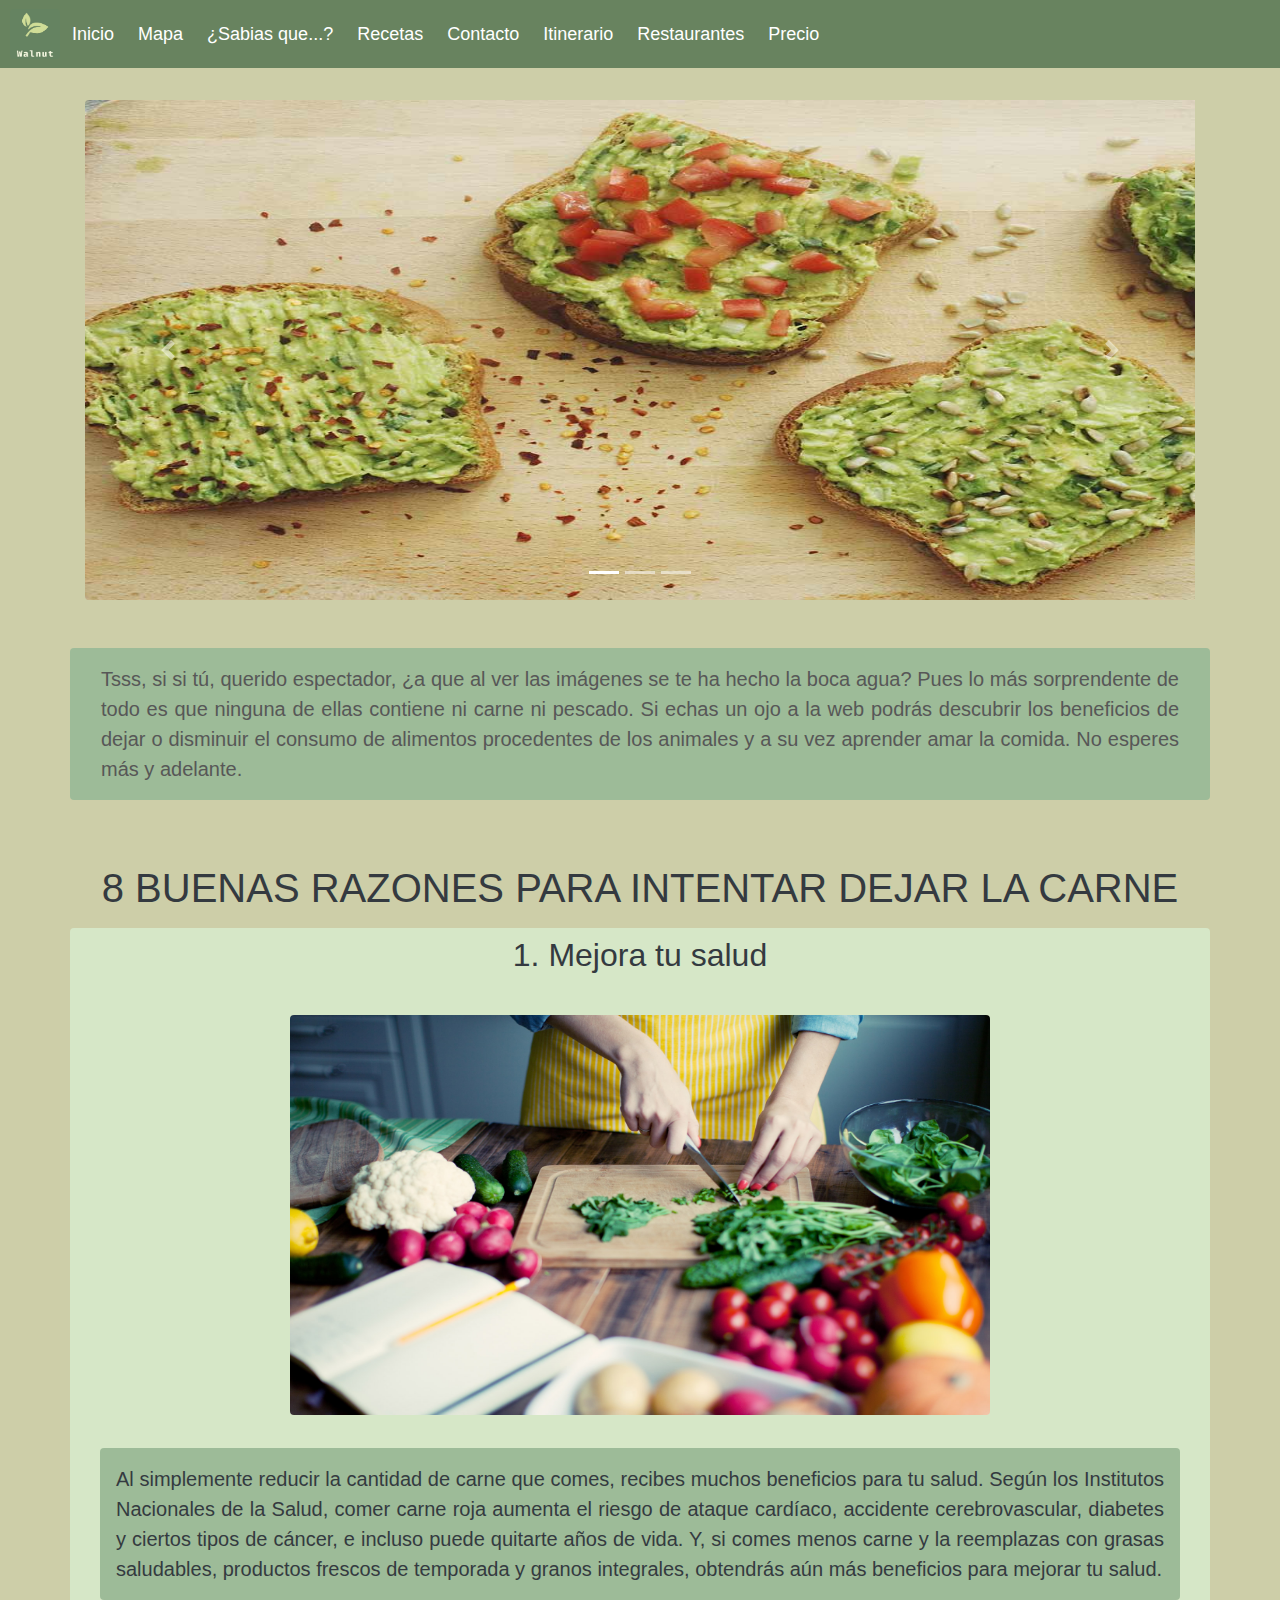
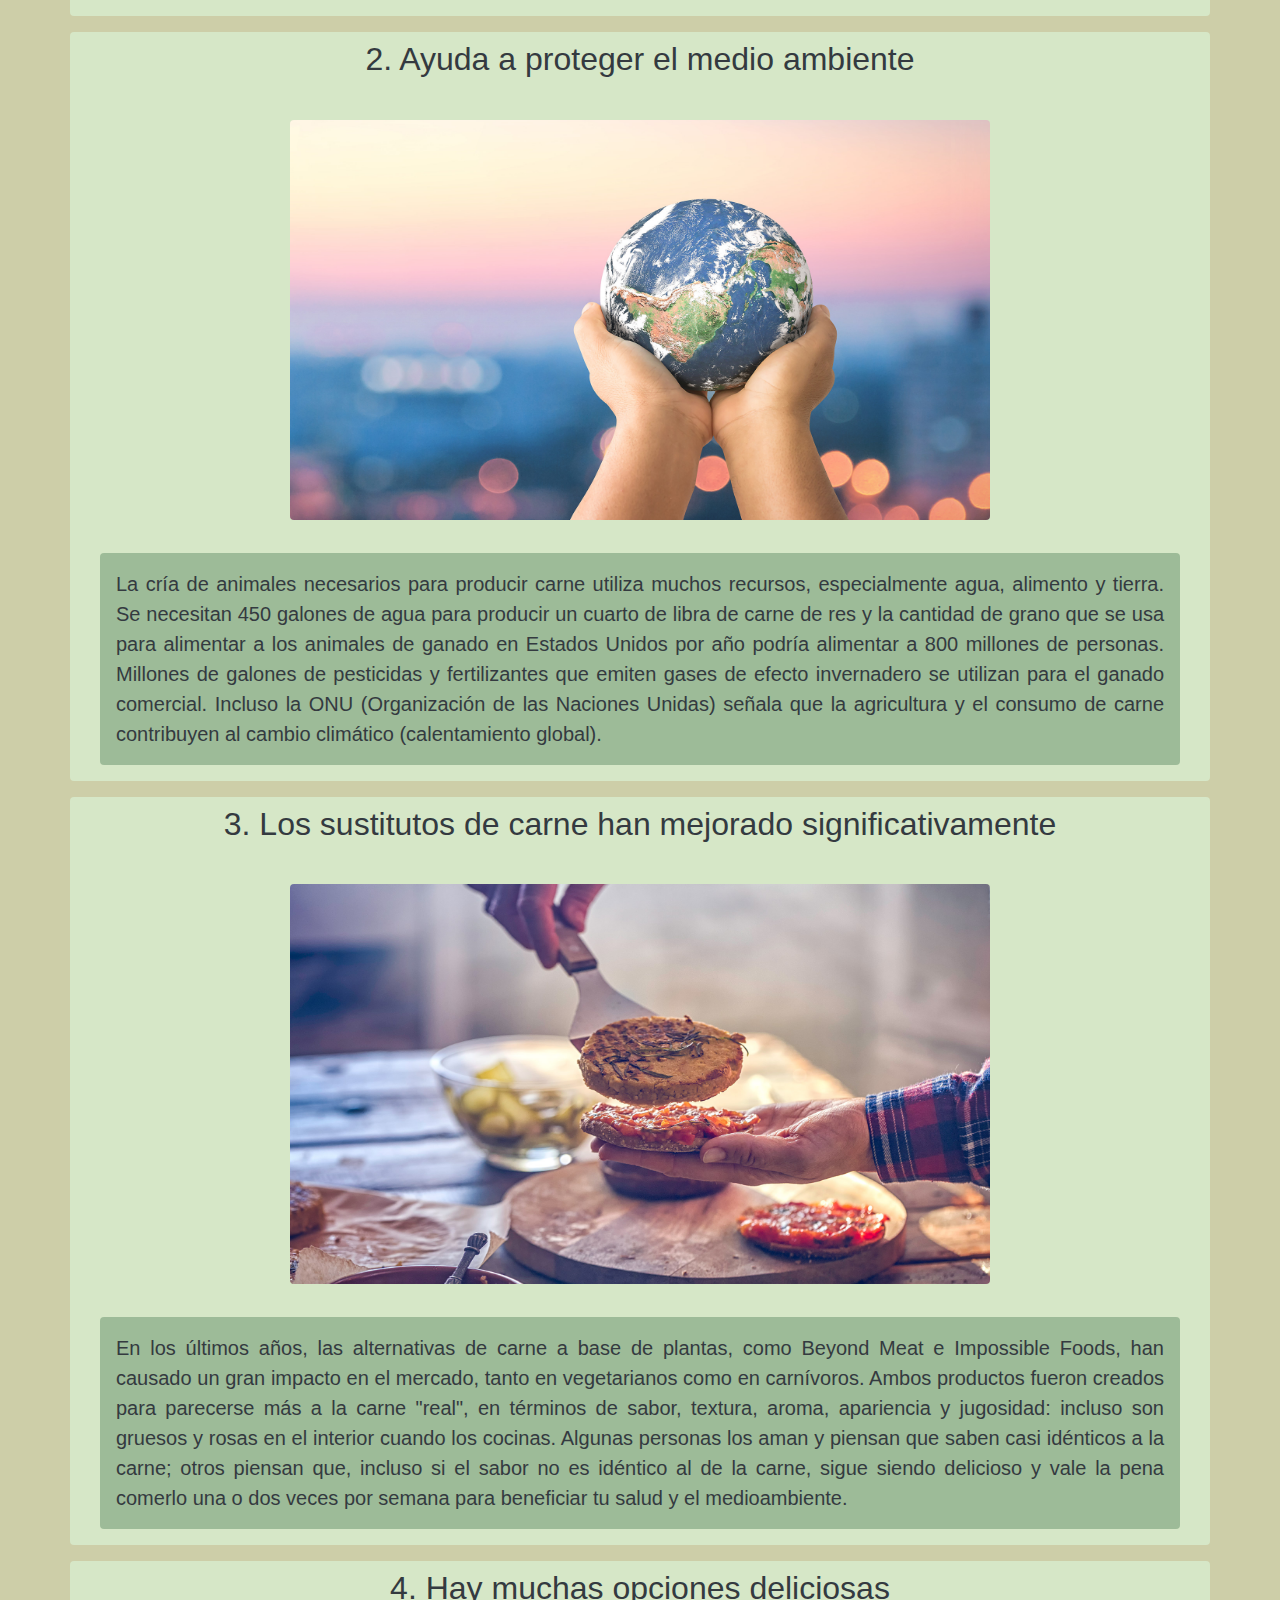
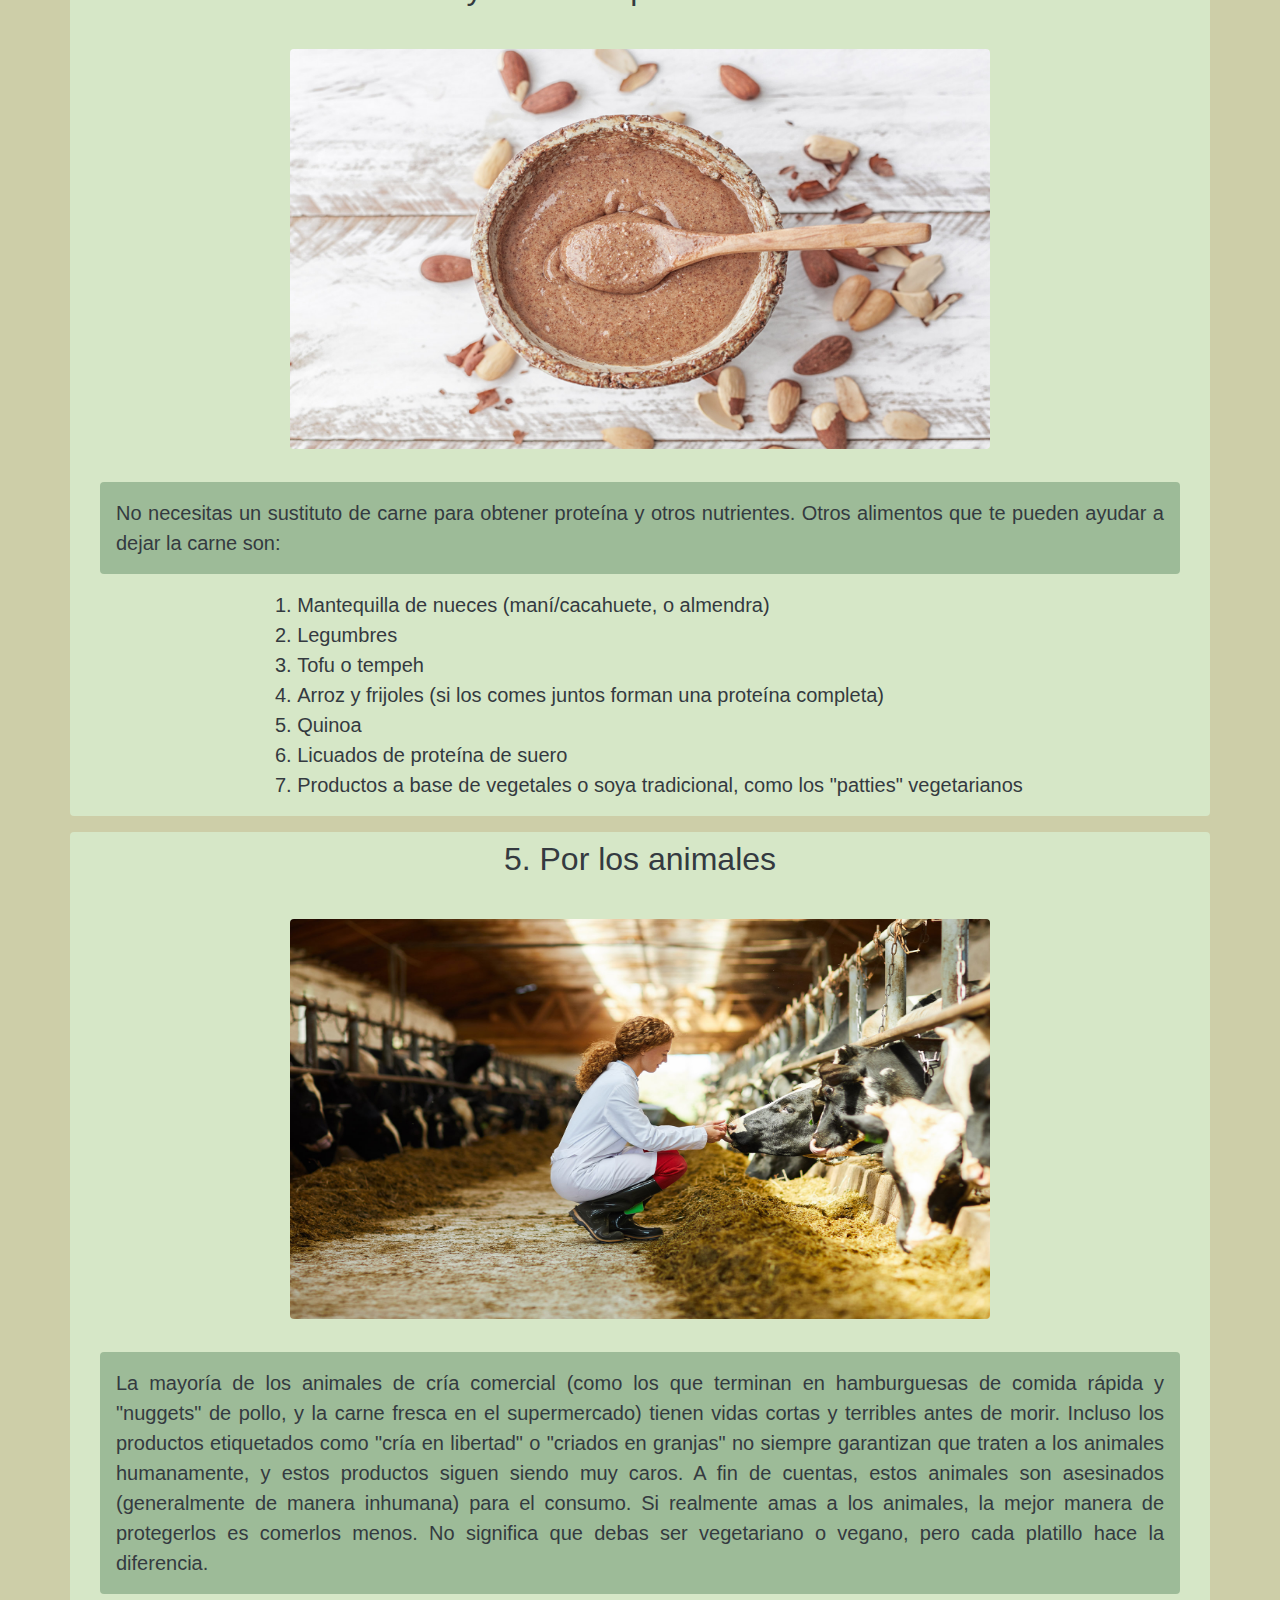
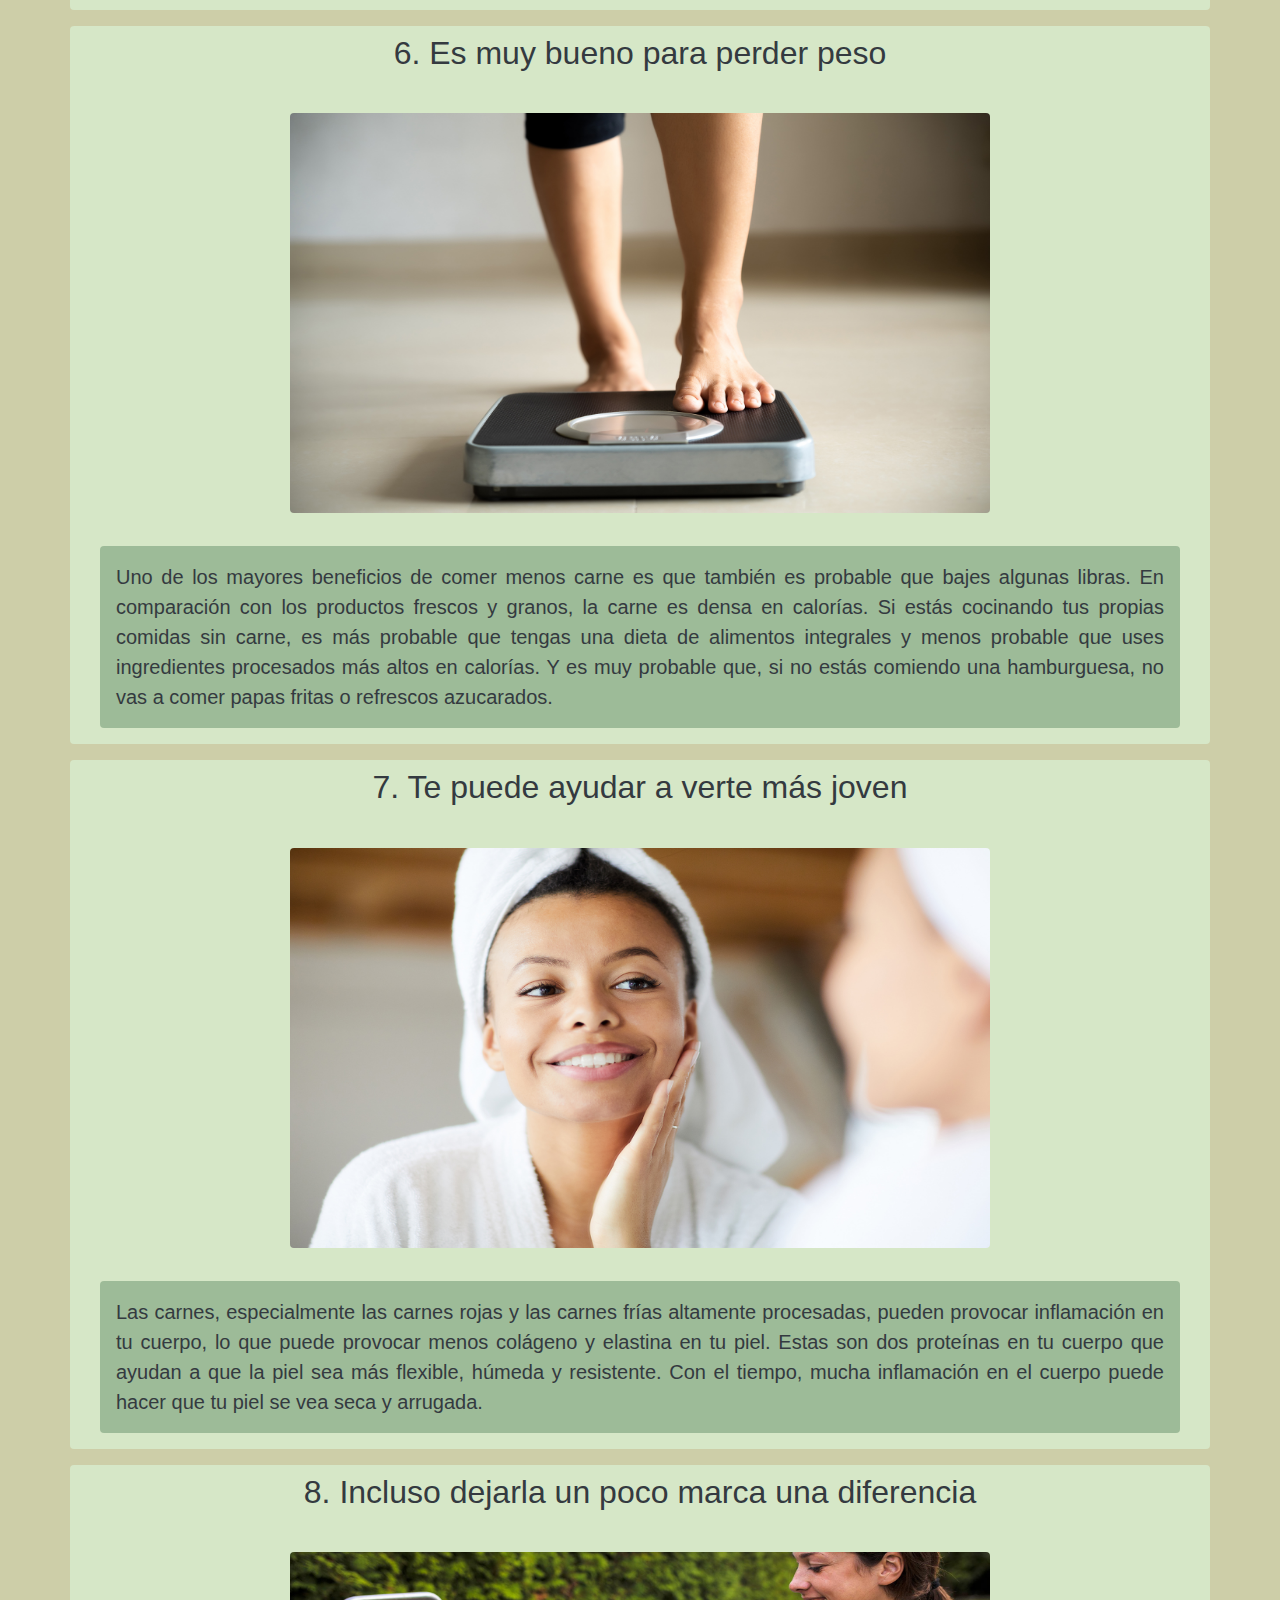
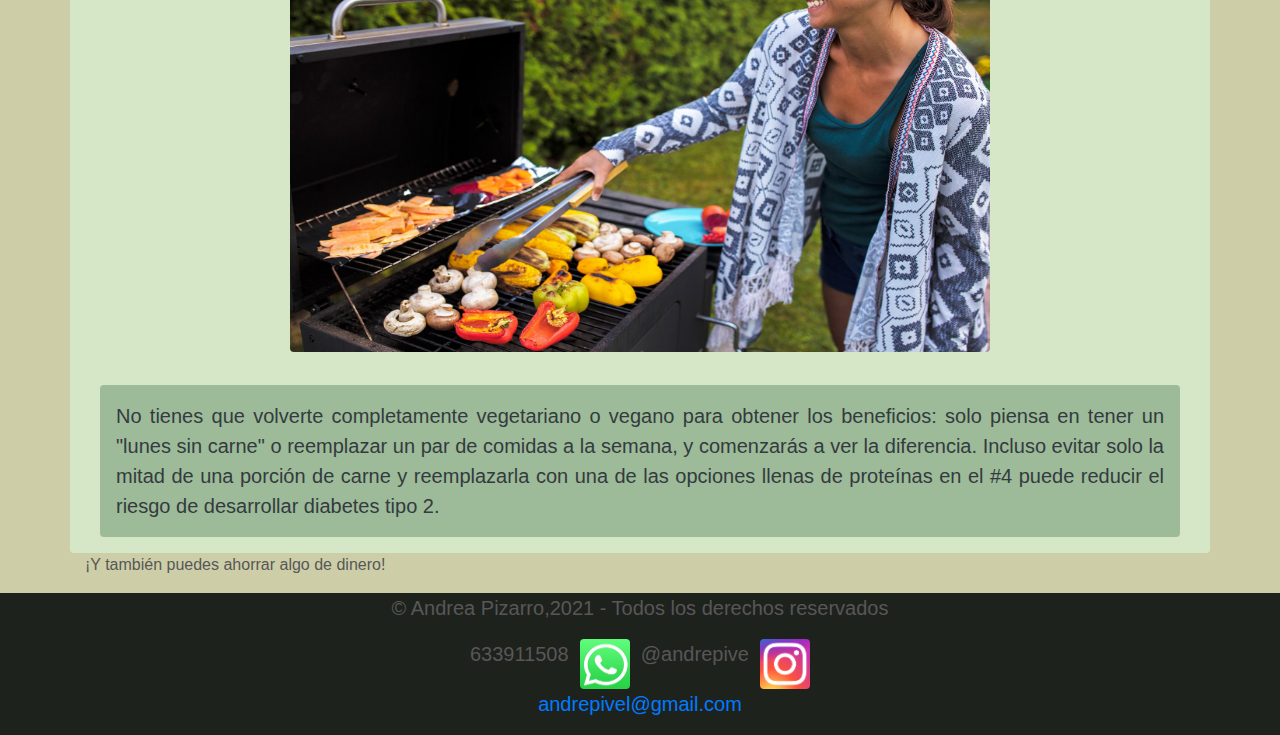
==== index.html @ 2db231a2 "Add files via upload" ====
<!DOCTYPE html>
<html lang="en">
<head>
    <meta charset="UTF-8">
    <meta http-equiv="X-UA-Compatible" content="IE=edge">
    <meta name="viewport" content="width=device-width, initial-scale=1.0">
    <title>Indice</title>
    <link rel="stylesheet" href="https://maxcdn.bootstrapcdn.com/bootstrap/4.0.0/css/bootstrap.min.css" integrity="sha384-Gn5384xqQ1aoWXA+058RXPxPg6fy4IWvTNh0E263XmFcJlSAwiGgFAW/dAiS6JXm" crossorigin="anonymous">
    <script src="https://code.jquery.com/jquery-3.2.1.slim.min.js" integrity="sha384-KJ3o2DKtIkvYIK3UENzmM7KCkRr/rE9/Qpg6aAZGJwFDMVNA/GpGFF93hXpG5KkN" crossorigin="anonymous"></script>
    <script src="https://cdnjs.cloudflare.com/ajax/libs/popper.js/1.12.9/umd/popper.min.js" integrity="sha384-ApNbgh9B+Y1QKtv3Rn7W3mgPxhU9K/ScQsAP7hUibX39j7fakFPskvXusvfa0b4Q" crossorigin="anonymous"></script>
    <script src="https://maxcdn.bootstrapcdn.com/bootstrap/4.0.0/js/bootstrap.min.js" integrity="sha384-JZR6Spejh4U02d8jOt6vLEHfe/JQGiRRSQQxSfFWpi1MquVdAyjUar5+76PVCmYl" crossorigin="anonymous"></script>
    <link href="css/css.css" rel="stylesheet" type="text/css">
</head> 
<body id="fondo">
    <nav class="navbar navbar-expand-lg " id="navbar">
        <img src="Fotos/Logo_2.jpg" alt="Logo_2" style="width:50px;height:50px;" class="rounded">
        <button class="navbar-toggler" type="button" data-toggle="collapse" data-target="#navbarNavDropdown" aria-controls="navbarNavDropdown" aria-expanded="false" aria-label="Toggle navigation">
          <span class="navbar-toggler-icon"></span>
        </button>
        <div class="collapse navbar-collapse" id="navbarNavDropdown">
          <ul class="navbar-nav">
            <li class="nav-item active">
              <a class="nav-link" href="index.html">Inicio <span class="sr-only">(current)</span></a>
            </li>
            <li class="nav-item">
              <a class="nav-link" href="Mapa.html">Mapa</a>
            <li class="nav-item">
              <a class="nav-link" href="Sabias que.html">¿Sabias que...?</a>
            </li>
            <li class="nav-item dropdown">
              <a class="nav-link" href="recetas.html">Recetas</a>
            </li>
            <li class="nav-item dropdown">
              <a class="nav-link" href="Contacto.html">Contacto</a>
            </li>
            <li class="nav-item dropdown">
              <a class="nav-link" href="itinerario.html">Itinerario</a>
            </li>
            <li class="nav-item dropdown">
              <a class="nav-link" href="Tabla.html">Restaurantes</a>
            </li>
            <li class="nav-item dropdown">
              <a class="nav-link" href="Tabla.html">Precio</a>
            </li>
          </ul>
        </div>
      </nav>
      
     
      <div class="container separacion-grande">
        <div id="carouselExampleIndicators" class="carousel slide" data-ride="carousel">
          <ol class="carousel-indicators">
            <li data-target="#carouselExampleIndicators" data-slide-to="0" class="active"></li>
            <li data-target="#carouselExampleIndicators" data-slide-to="1"></li>
            <li data-target="#carouselExampleIndicators" data-slide-to="2"></li>
          </ol>
          <div class="carousel-inner">
            <div class="carousel-item active">
              <img class="d-block tamano-img rounded" src="Fotos/Tostada.jpg" alt="First slide">
            </div>
            <div class="carousel-item">
              <img class="d-block tamano-img rounded" src="Fotos/comida3.jpg" alt="Second slide">
            </div>
            <div class="carousel-item">
              <img class="d-block tamano-img rounded" src="Fotos/comida2.jpg" alt="Third slide">
            </div>
          </div>
          <a class="carousel-control-prev" href="#carouselExampleIndicators" role="button" data-slide="prev">
            <span class="carousel-control-prev-icon" aria-hidden="true"></span>
            <span class="sr-only">Previous</span>
          </a>
          <a class="carousel-control-next" href="#carouselExampleIndicators" role="button" data-slide="next">
            <span class="carousel-control-next-icon" aria-hidden="true"></span>
            <span class="sr-only">Next</span>
          </a>
        </div>
      </div>  
        
      <br>
      <br>
      <div class="container  rounded caja-texto">
        
        <p class="p-3 text-justify">
          Tsss, si si tú, querido espectador, ¿a que al ver las imágenes se te ha hecho la boca agua? Pues lo más sorprendente de todo es que ninguna de ellas contiene ni carne ni pescado. 
          Si echas un ojo a la web podrás descubrir los beneficios de dejar o disminuir el consumo de alimentos procedentes de los animales y a su vez aprender amar la comida. 
          No esperes más y adelante.
        </p>
      </div>
      <br>
      <br>
      <div class="container text-dark rounded text-center">
      <h1>
        8 BUENAS RAZONES PARA INTENTAR DEJAR LA CARNE
      </h1>
    </div>


    <div class="container text-dark rounded d-flex   align-items-start flex-column mt-3 caja-fondo">
      <div class="col-12">
        <h2 class="text-center mt-2">
          1. Mejora tu salud
        </h2>
      </div>
      <hr>
      <div class="col-12 d-flex justify-content-center">
        <img src="Fotos/razon1.jpg" alt="razon1" class="imagen-parrafo rounded">
      </div>
      <hr>
      <div class="col-12 d-flex justify-content-center">
        <p class="p-3 text-justify caja-texto rounded ">
          Al simplemente reducir la cantidad de carne que comes, recibes muchos beneficios para tu salud. Según los Institutos Nacionales de la Salud, 
          comer carne roja aumenta el riesgo de ataque cardíaco, accidente cerebrovascular, diabetes y ciertos tipos de cáncer, e incluso puede quitarte años de vida. 
          Y, si comes menos carne y la reemplazas con grasas saludables, productos frescos de temporada y granos integrales, obtendrás aún más beneficios para mejorar tu salud.
        </p>
      </div>
    </div>

 <div class="container text-dark rounded d-flex   align-items-start flex-column mt-3 caja-fondo">
      <div class="col-12">
        <h2 class="text-center mt-2">
          2. Ayuda a proteger el medio ambiente
        </h2>
      </div>
      <hr>
      <div class="col-12 d-flex justify-content-center">
        <img src="Fotos/razon2.jpg" alt="razon2" class="imagen-parrafo rounded">
      </div>
      <hr>
      <div class="col-12 d-flex justify-content-center">
        <p class="p-3 text-justify caja-texto rounded ">
          La cría de animales necesarios para producir carne utiliza muchos recursos, especialmente agua, alimento y tierra. Se necesitan 450 galones de agua para producir un cuarto de libra de carne de res y 
        la cantidad de grano que se usa para alimentar a los animales de ganado en Estados Unidos por año podría alimentar a 800 millones de personas. Millones de galones de pesticidas y fertilizantes que emiten gases de efecto invernadero se utilizan para el ganado comercial. 
        Incluso la ONU (Organización de las Naciones Unidas) señala que la agricultura y el consumo de carne contribuyen al cambio climático (calentamiento global).
        </p>
      </div>
    </div>

    <div class="container text-dark rounded d-flex   align-items-start flex-column mt-3 caja-fondo">
      <div class="col-12">
        <h2 class="text-center mt-2">
          3. Los sustitutos de carne han mejorado significativamente
        </h2>
      </div>
      <hr>
      <div class="col-12 d-flex justify-content-center">
        <img src="Fotos/razon3.jpg" alt="razon3" class="imagen-parrafo rounded">
      </div>
      <hr>
      <div class="col-12 d-flex justify-content-center">
        <p class="p-3 text-justify caja-texto rounded ">
          En los últimos años, las alternativas de carne a base de plantas, como Beyond Meat e Impossible Foods, han causado un gran impacto en el mercado, tanto en vegetarianos como en carnívoros. Ambos productos fueron creados para parecerse más a la carne "real", en términos de sabor, textura, aroma, apariencia y jugosidad: 
          incluso son gruesos y rosas en el interior cuando los cocinas. Algunas personas los aman y piensan que saben casi idénticos a la carne; otros piensan que, incluso si el sabor no es idéntico al de la carne, sigue siendo delicioso y vale la pena comerlo una o dos veces por semana para beneficiar tu salud y el medioambiente.
        </p>
      </div>
    </div>

    <div class="container text-dark rounded d-flex   align-items-start flex-column mt-3 caja-fondo">
      <div class="col-12">
        <h2 class="text-center mt-2">
          4. Hay muchas opciones deliciosas
        </h2>
      </div>
      <hr>
      <div class="col-12 d-flex justify-content-center">
        <img src="Fotos/razon4.jpg" alt="razon4" class="imagen-parrafo rounded">
      </div>
      <hr>
      <div class="col-12 d-flex justify-content-center">
        <p class="p-3 text-justify caja-texto rounded ">
          No necesitas un sustituto de carne para obtener proteína y otros nutrientes. Otros alimentos que te pueden ayudar a dejar la carne son:
        </p>
        
      </div>
      <div class="col-12 d-flex justify-content-center">
        <ol>
          <li>Mantequilla de nueces (maní/cacahuete, o almendra)</li>	
          <li>Legumbres</li>	
          <li>Tofu o tempeh</li>	
          <li>Arroz y frijoles (si los comes juntos forman una proteína completa)</li> 
          <li>Quinoa</li>	
          <li>Licuados de proteína de suero</li>	
          <li>Productos a base de vegetales o soya tradicional, como los "patties" vegetarianos</li>	
        </ol>
      </div>
    </div>
   
    <div class="container text-dark rounded d-flex   align-items-start flex-column mt-3 caja-fondo">
      <div class="col-12">
        <h2 class="text-center mt-2">
          5. Por los animales
        </h2>
      </div>
      <hr>
      <div class="col-12 d-flex justify-content-center">
        <img src="Fotos/razon5.jpg" alt="razon5" class="imagen-parrafo rounded">
      </div>
      <hr>
      <div class="col-12 d-flex justify-content-center">
        <p class="p-3 text-justify caja-texto rounded ">
          La mayoría de los animales de cría comercial (como los que terminan en hamburguesas de comida rápida y "nuggets" de pollo, y la carne fresca en el supermercado) tienen vidas cortas y terribles antes de morir.
          Incluso los productos etiquetados como "cría en libertad" o "criados en granjas" no siempre garantizan que traten a los animales humanamente, y estos productos siguen siendo muy caros. A fin de cuentas, 
          estos animales son asesinados (generalmente de manera inhumana) para el consumo. Si realmente amas a los animales, la mejor manera de protegerlos es comerlos menos. No significa que debas ser vegetariano o vegano, pero cada platillo hace la diferencia.
        </p>
      </div>
    </div>

    <div class="container text-dark rounded d-flex   align-items-start flex-column mt-3 caja-fondo">
      <div class="col-12">
        <h2 class="text-center mt-2">
          6. Es muy bueno para perder peso
        </h2>
      </div>
      <hr>
      <div class="col-12 d-flex justify-content-center">
        <img src="Fotos/razon6.jpg" alt="razon6" class="imagen-parrafo rounded">
      </div>
      <hr>
      <div class="col-12 d-flex justify-content-center">
        <p class="p-3 text-justify caja-texto rounded ">
          Uno de los mayores beneficios de comer menos carne es que también es probable que bajes algunas libras. En comparación con los productos frescos y granos, la carne es densa en calorías. Si estás cocinando tus propias comidas sin carne, 
          es más probable que tengas una dieta de alimentos integrales y menos probable que uses ingredientes procesados más altos en calorías. Y es muy probable que, si no estás comiendo una hamburguesa, no vas a comer papas fritas o refrescos azucarados.
        </p>
      </div>
    </div>
    
    <div class="container text-dark rounded d-flex   align-items-start flex-column mt-3 caja-fondo">
      <div class="col-12">
        <h2 class="text-center mt-2">
          7. Te puede ayudar a verte más joven
        </h2>
      </div>
      <hr>
      <div class="col-12 d-flex justify-content-center">
        <img src="Fotos/razon7.jpg" alt="razon7" class="imagen-parrafo rounded">
      </div>
      <hr>
      <div class="col-12 d-flex justify-content-center">
        <p class="p-3 text-justify caja-texto rounded ">
          Las carnes, especialmente las carnes rojas y las carnes frías altamente procesadas, pueden provocar inflamación en tu cuerpo, lo que puede provocar menos colágeno y elastina en tu piel. 
          Estas son dos proteínas en tu cuerpo que ayudan a que la piel sea más flexible, húmeda y resistente. Con el tiempo, mucha inflamación en el cuerpo puede hacer que tu piel se vea seca y arrugada. 
        </p>
      </div>
    </div>
    
    <div class="container text-dark rounded d-flex   align-items-start flex-column mt-3 caja-fondo">
      <div class="col-12">
        <h2 class="text-center mt-2">
          8. Incluso dejarla un poco marca una diferencia
        </h2>
      </div>
      <hr>
      <div class="col-12 d-flex justify-content-center">
        <img src="Fotos/razon8.jpg" alt="razon8" class="imagen-parrafo rounded">
      </div>
      <hr>
      <div class="col-12 d-flex justify-content-center">
        <p class="p-3 text-justify caja-texto rounded ">
          No tienes que volverte completamente vegetariano o vegano para obtener los beneficios: solo piensa en tener un "lunes sin carne" o reemplazar un par de comidas a la semana, 
          y comenzarás a ver la diferencia. Incluso evitar solo la mitad de una porción de carne y reemplazarla con una de las opciones llenas de proteínas en el #4 puede reducir el riesgo de desarrollar diabetes tipo 2. 
        </p>
      </div>
    </div>
    <div class="container ">
      <p>¡Y también puedes ahorrar algo de dinero! </p>
    </div>
      <footer>
        <div class="social col-12 d-flex justify-content-center container caja-footer">
         <p class="copy">&copy; Andrea Pizarro,2021 - Todos los derechos reservados</p></div>
         <div class="social col-12 d-flex justify-content-center container  caja-footer">
         <p>633911508&nbsp;&nbsp;</p>
          <a href="#"><img src="Fotos/wats1.jpg" alt="whatsapp" style="width:50px;height:50px;" class="rounded"></a>
          
          <p>&nbsp;&nbsp;@andrepive&nbsp;&nbsp;</p>
          <a href="https://www.instagram.com/andrepive/"><img src="Fotos/instagram.png" alt="instagram" style="width:50px;height:50px;" class="rounded"></a> 
        </div>
        <div class="col-12 d-flex justify-content-center container  caja-footer">
        <p><a href="mailto:andrepivel@gmail.com">andrepivel@gmail.com</a></p>
        </div>
        
      </footer>
</body>



</html>
---- css/css.css ----
.tamano-img{
    width: 1500px;
    height: 500px;
}
.separacion-grande{
    margin-top: 100px;
}
#fondo {
    background-color:#cdcea8;
}
/* Create a sticky/fixed navbar */
#navbar {
    overflow: hidden;
    background-color: #68835f;
    padding: 9px 10px; /* Large padding which will shrink on scroll (using JS) */
    transition: 0.4s; /* Adds a transition effect when the padding is decreased */
    position: fixed; /* Sticky/fixed navbar */
    width: 100%;
    top: 0; /* At the top */
    z-index: 99;

  }
  
  /* Style the navbar links */
  #navbar a {
    float: left;
    color: rgb(255, 255, 255);
    text-align: center;
    padding: 12px;
    text-decoration: none;
    font-size: 18px;
    line-height: 25px;
    border-radius: 4px;
  }
  
  /* Style the logo */
  #navbar #logo {
    font-size: 35px;
    font-weight: bold;
    transition: 0.4s;
  }
  
  /* Links on mouse-over */
  #navbar a:hover {
    background-color: #ddd;
    color: black;
  }
  
  /* Style the active/current link */
  #navbar a.active {
    background-color: rgb(255, 255, 255);
    color: white;
  }
  
  /* Display some links to the right */
  #navbar-right {
    float: right;
  }
  
  /* Add responsiveness - on screens less than 580px wide, display the navbar vertically instead of horizontally */
  @media screen and (max-width: 580px) {
    #navbar {
      padding: 20px 10px !important; /* Use !important to make sure that JavaScript doesn't override the padding on small screens */
    }
    #navbar a {
      float: none;
      display: block;
      text-align: left;
    }
    #navbar-right {
      float: none;
    }

    
   
  }

  .imagen-parrafo{
    width: 700px !important; 
    height: 400px !important;
    
}
.caja-texto{
    background-color: #9dbb98;
    font-size:20px;
}

.caja-footer{
  background-color: #1e221d;
  font-size:20px;
}

.caja-fondo{
    background-color: #d6e7c7;
    font-size:20px;
}

.caja-desayuno{
  background-color: #ffba53;
  font-size:20px;
}

.caja-comida{
  background-color: #7f9bac;
  font-size:20px;
}

.caja-cena{
  background-color: #a9ff5d;
  font-size:20px;
}

.caja-snak{
  background-color: #f5f84c;
  font-size:20px;
}

.columna {
  float: left;
  width: 30%;
  padding: 15px;
}

.row: after {
  content: "";
  display: table;
  clear: both;
}

@media screen and (max-width: 800px) {
  .columna {
    width: 90%;
  }
  .imagen-parrafo{
    width: 330px !important; 
    height: 300px !important;
    
}
.tamano-mapa{
  width: 300px;
  height: 1000px;
}

.carousel {
  display:none !important;
}


}

#titulo {
  position: fixed;
  top: 90px;
  left: 400px;
  margin-top: 0%;
  font-size: 2em;
  font-family: Arial, Helvetica, sans-serif;
  letter-spacing: .04em;
  padding: 10px 15px;
  background-color: rgb(255, 255, 255, .5);
  border: 1px solid gray;
  border-radius: 3px;
}

#descripcion {
  position: fixed;
  bottom: 0px;
  left: 10px;
  width: 280px;
  margin-bottom: 20%;
  padding: 0px 15px;
  background-color: rgb(255, 255, 255, 0.7);
  border: 1px solid gray;
  border-radius: 3px;
}

body {
  margin: 0;
  padding: 0;
  background-color: whitesmoke;
  font-family: 'Lucida Sans', 'Lucida Sans Regular', 'Lucida Grande', 'Lucida Sans Unicode', Geneva, Verdana, sans-serif;
  color: #575757;
}


.col-center{
  float: none;
  margin: 0 auto;
}

#mi-mapa {
  width: 600px;
  height: 400px;
}




<style>
  #map { 
    width: 100%;
    height: 580px;
    box-shadow: 5px 5px 5px #888;
 }
</style>
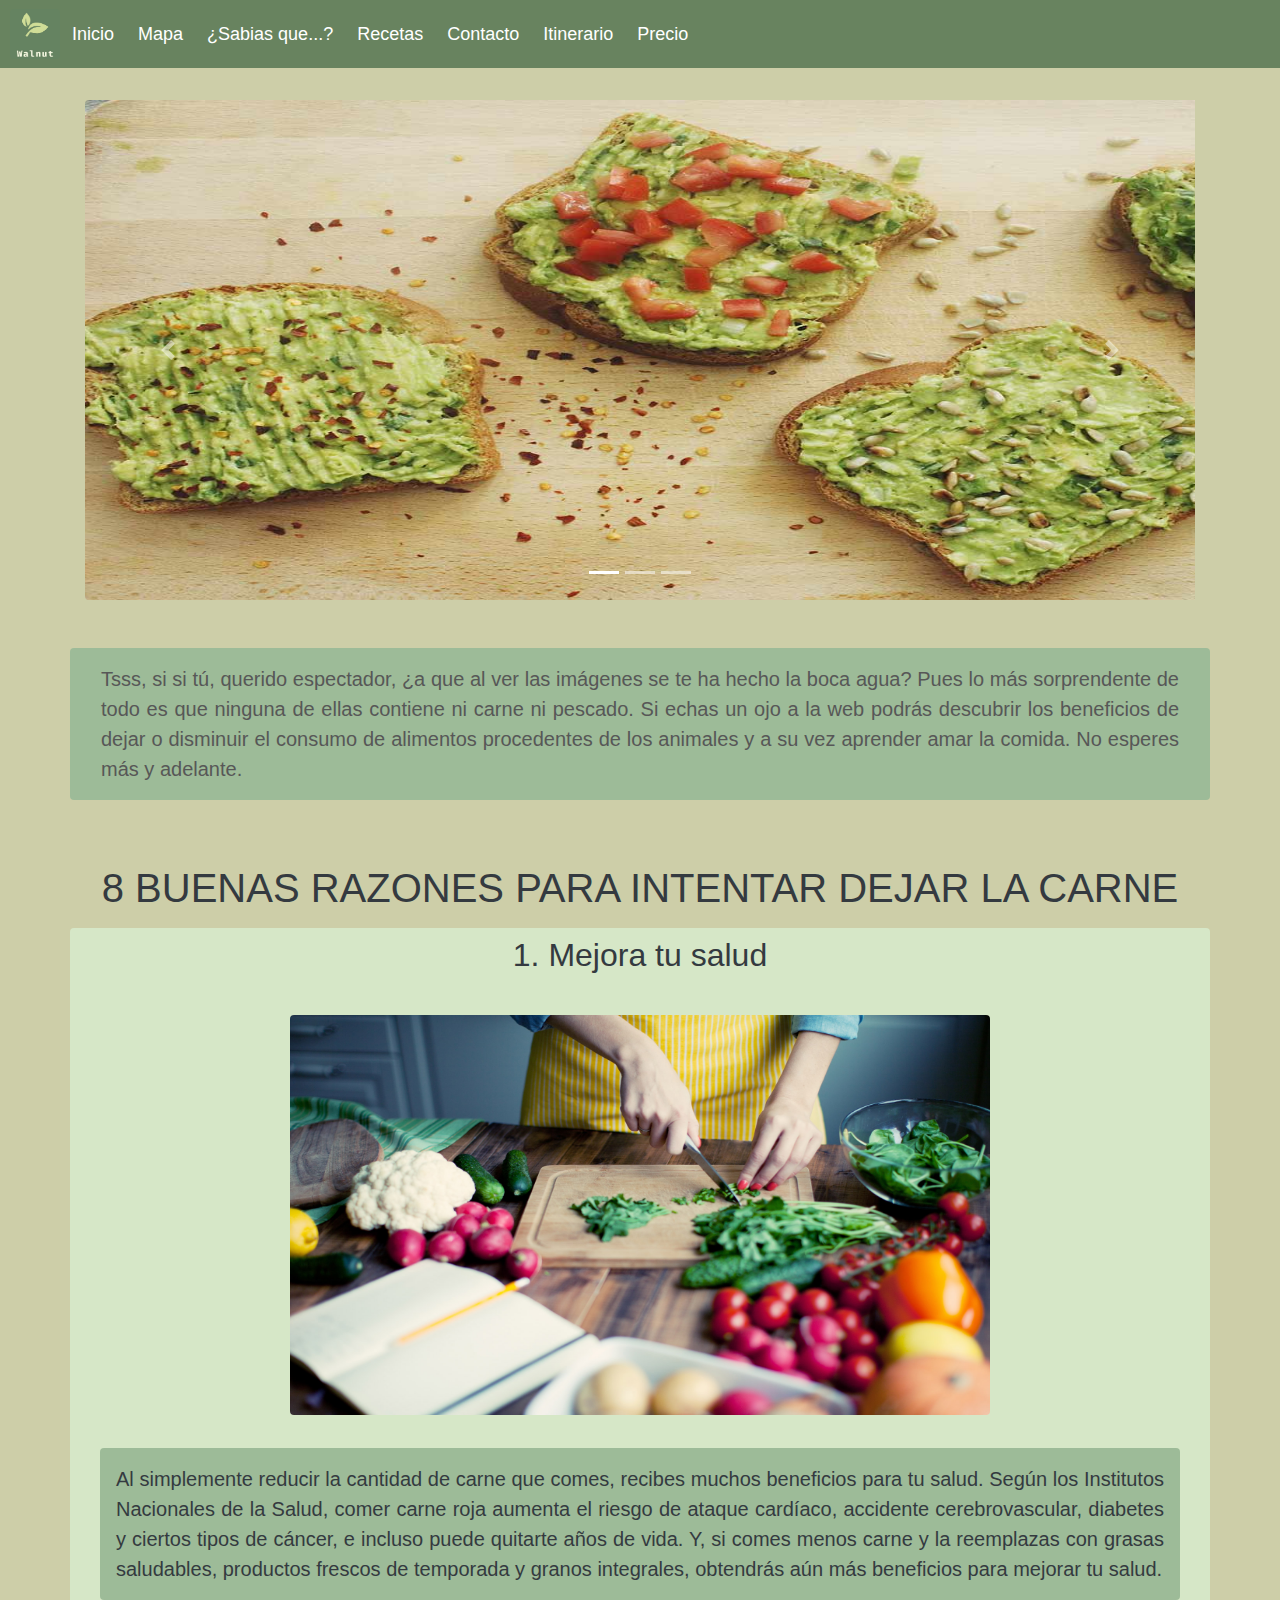
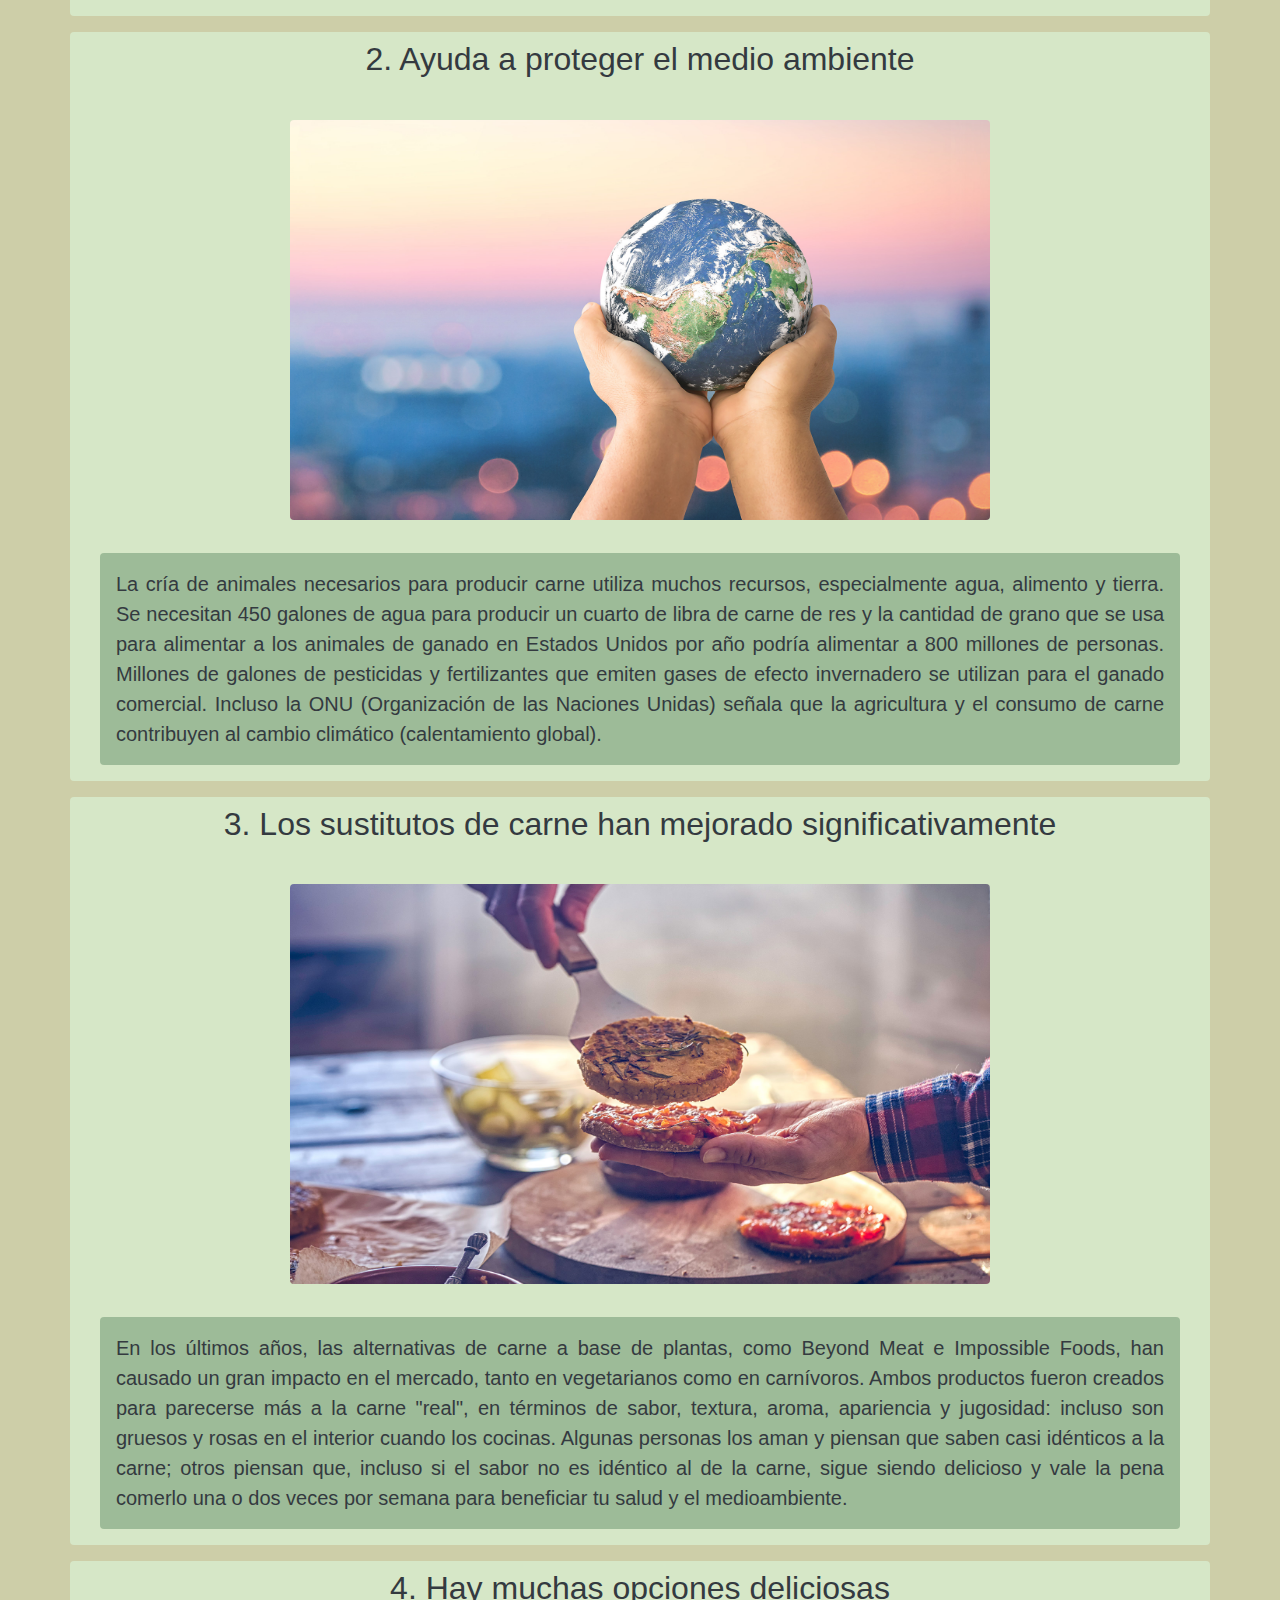
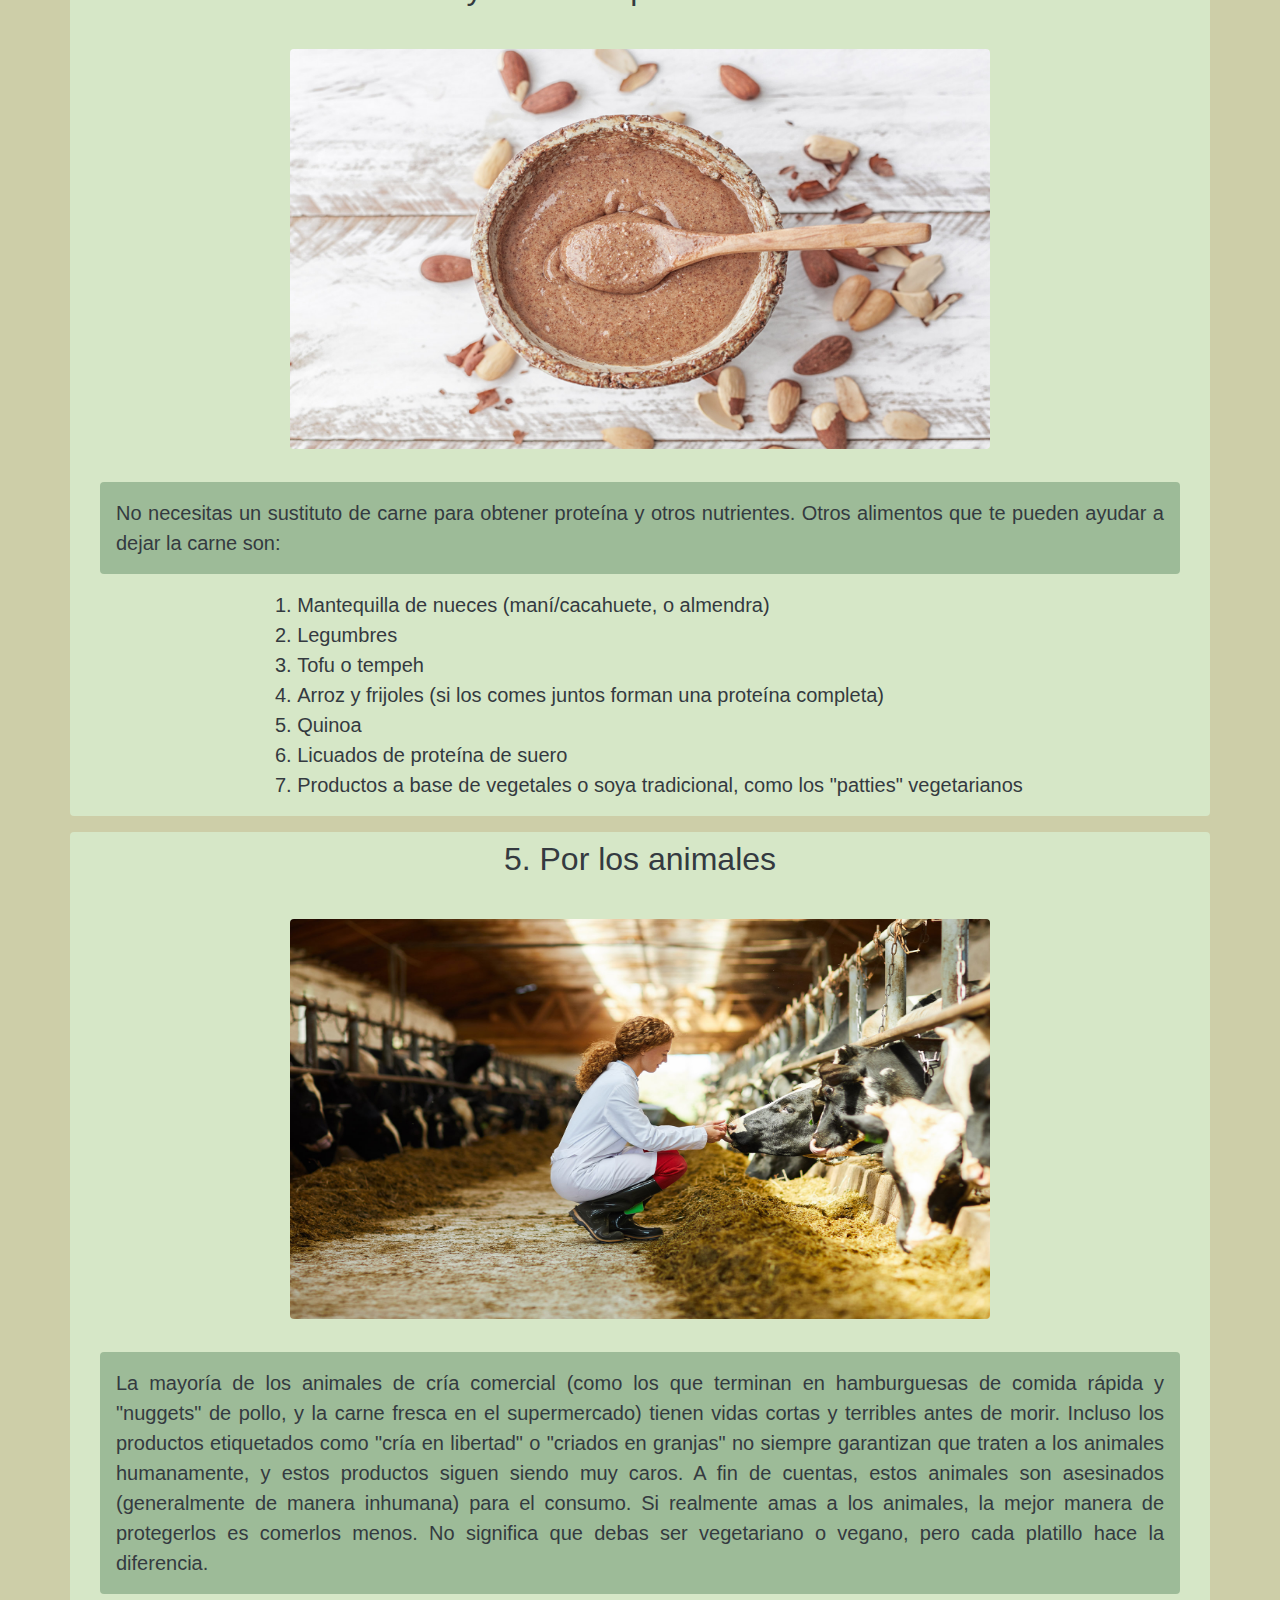
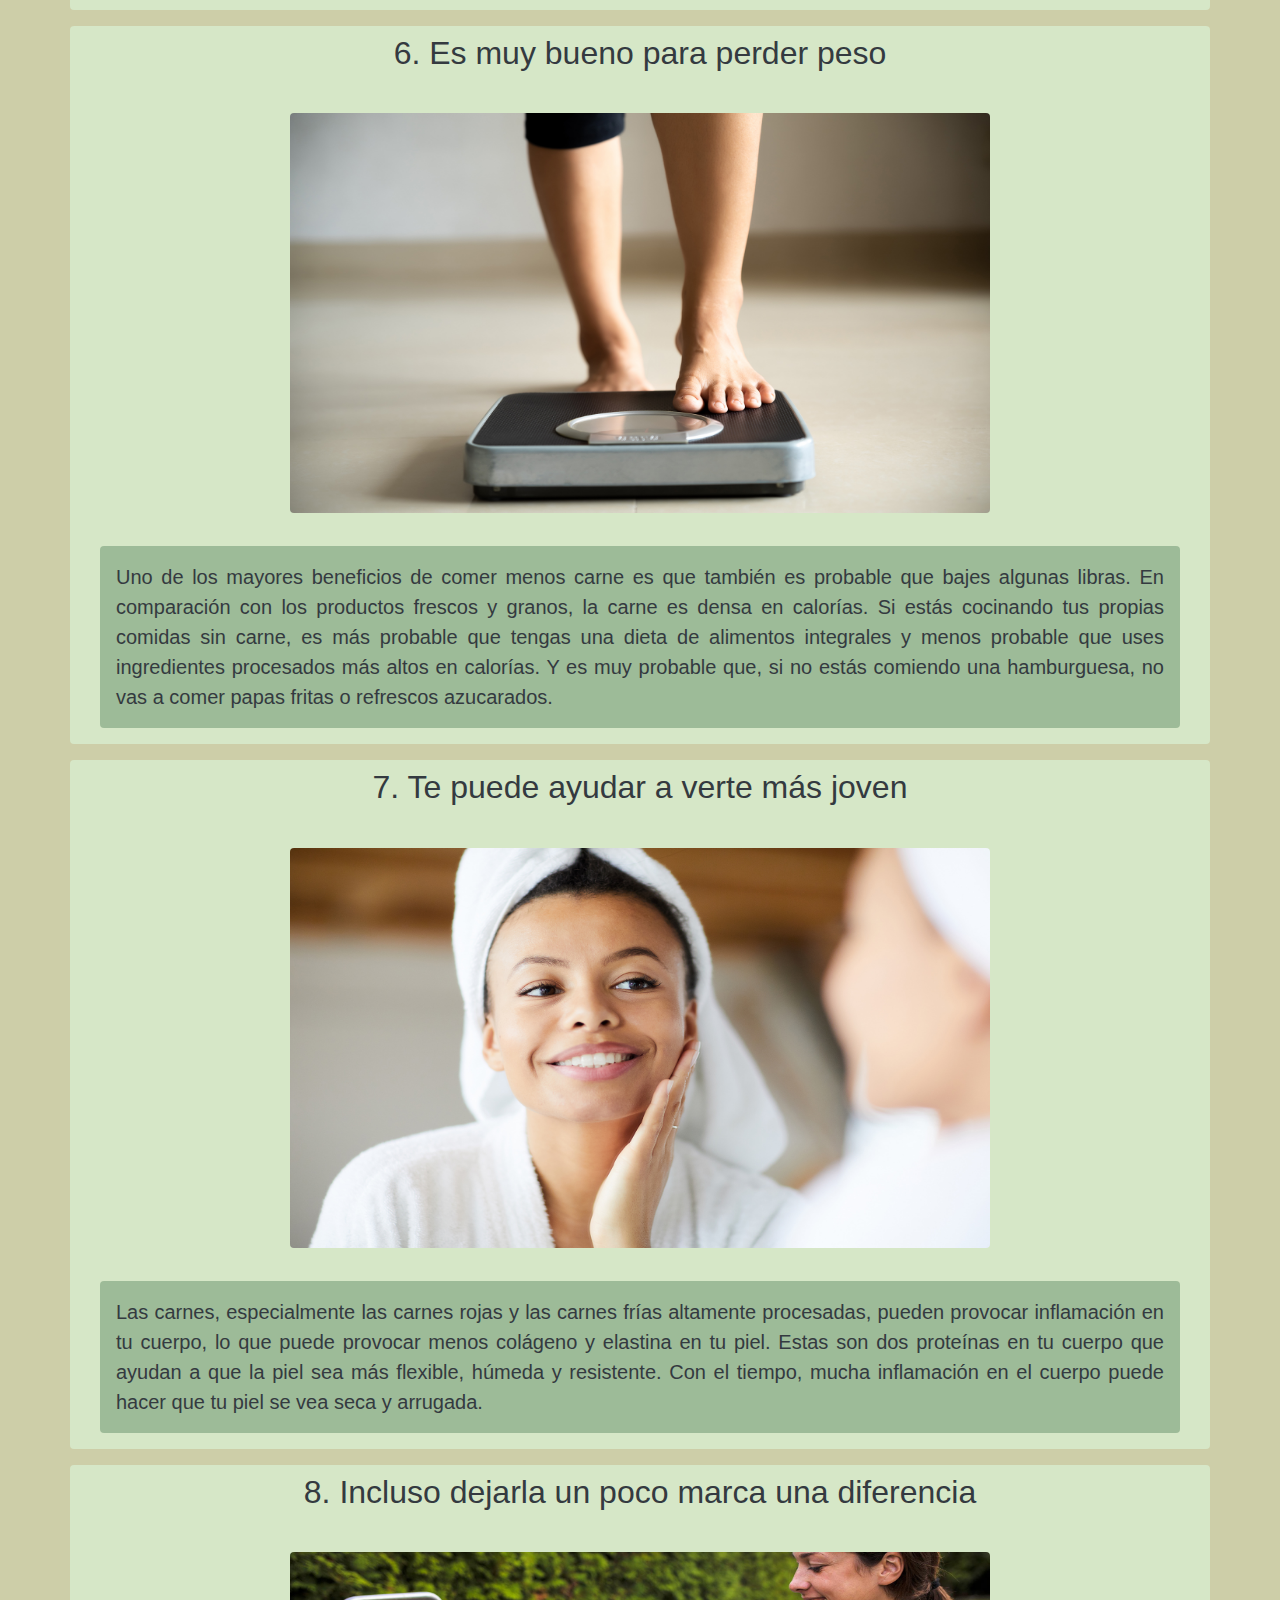
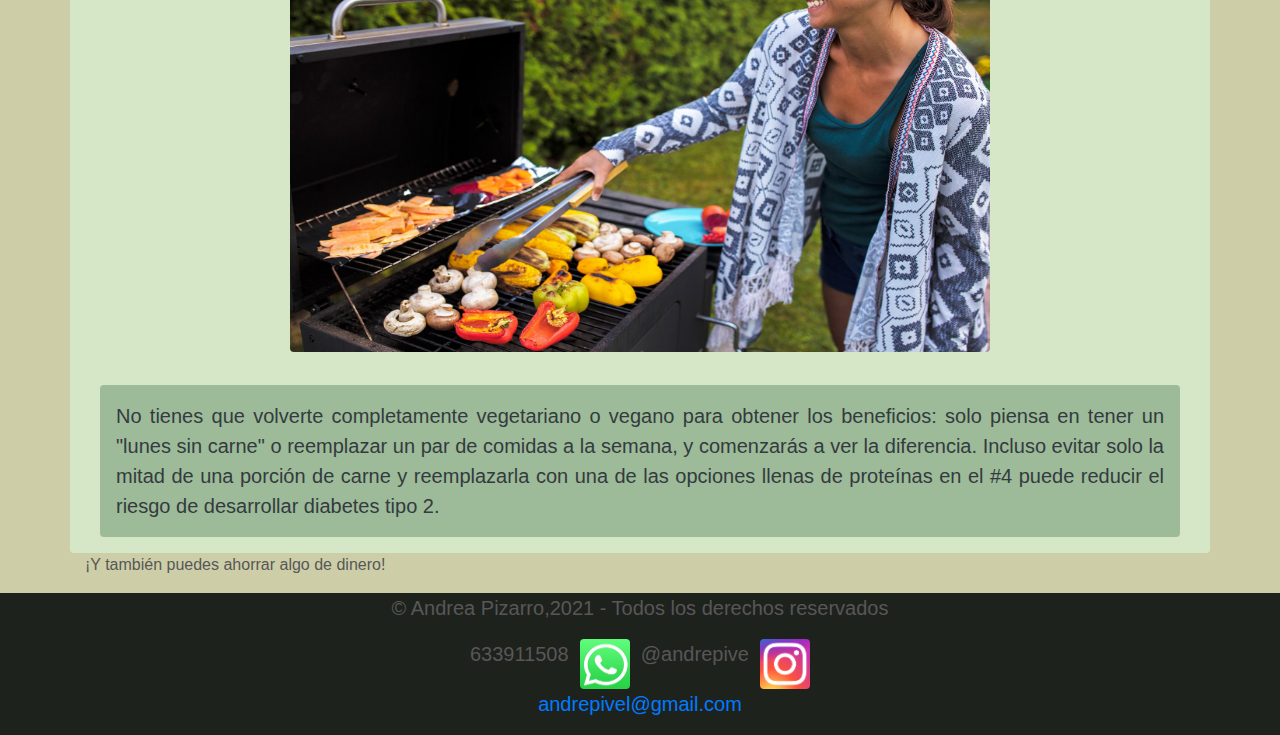
==== commit fe42f55d: "Update index.html" ====
--- a/index.html
+++ b/index.html
@@ -35,9 +35,6 @@
             </li>
             <li class="nav-item dropdown">
               <a class="nav-link" href="itinerario.html">Itinerario</a>
-            </li>
-            <li class="nav-item dropdown">
-              <a class="nav-link" href="Tabla.html">Restaurantes</a>
             </li>
             <li class="nav-item dropdown">
               <a class="nav-link" href="Tabla.html">Precio</a>
@@ -282,4 +279,4 @@
 
 
 
-</html>+</html>
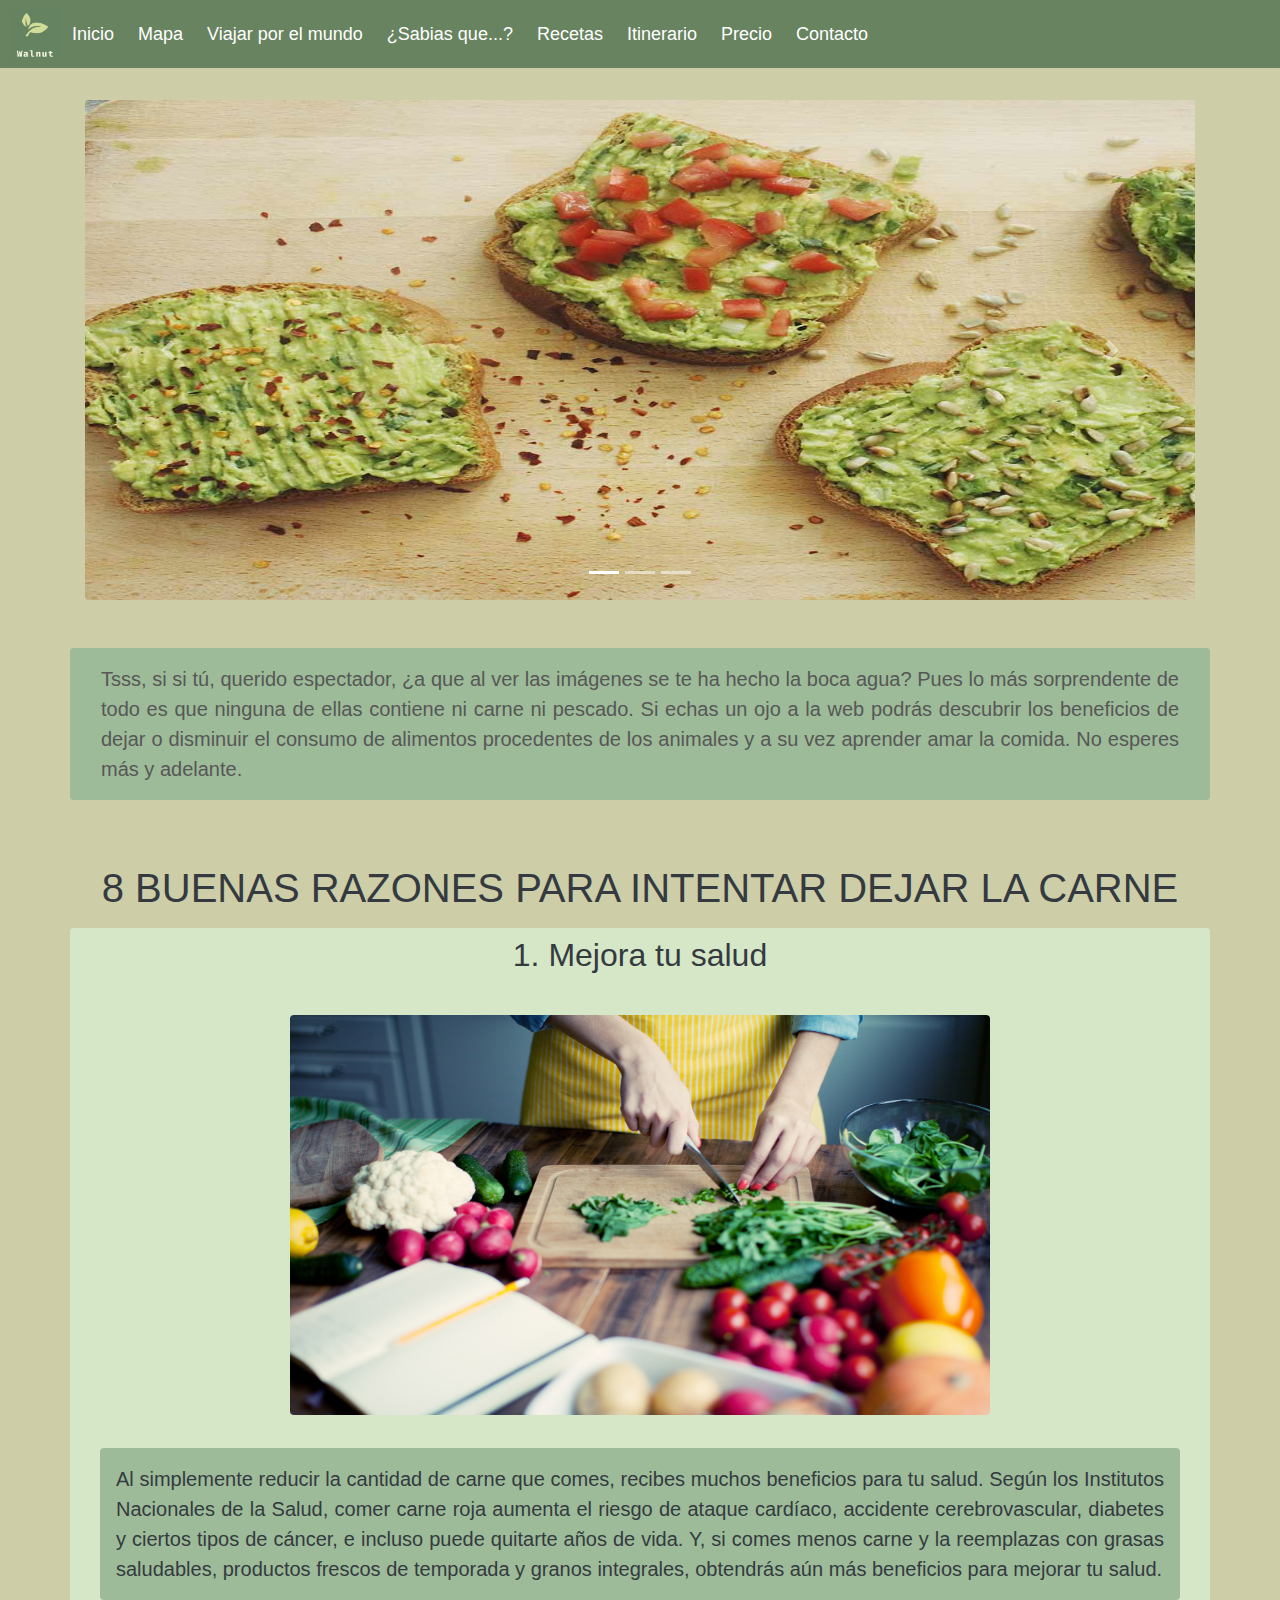
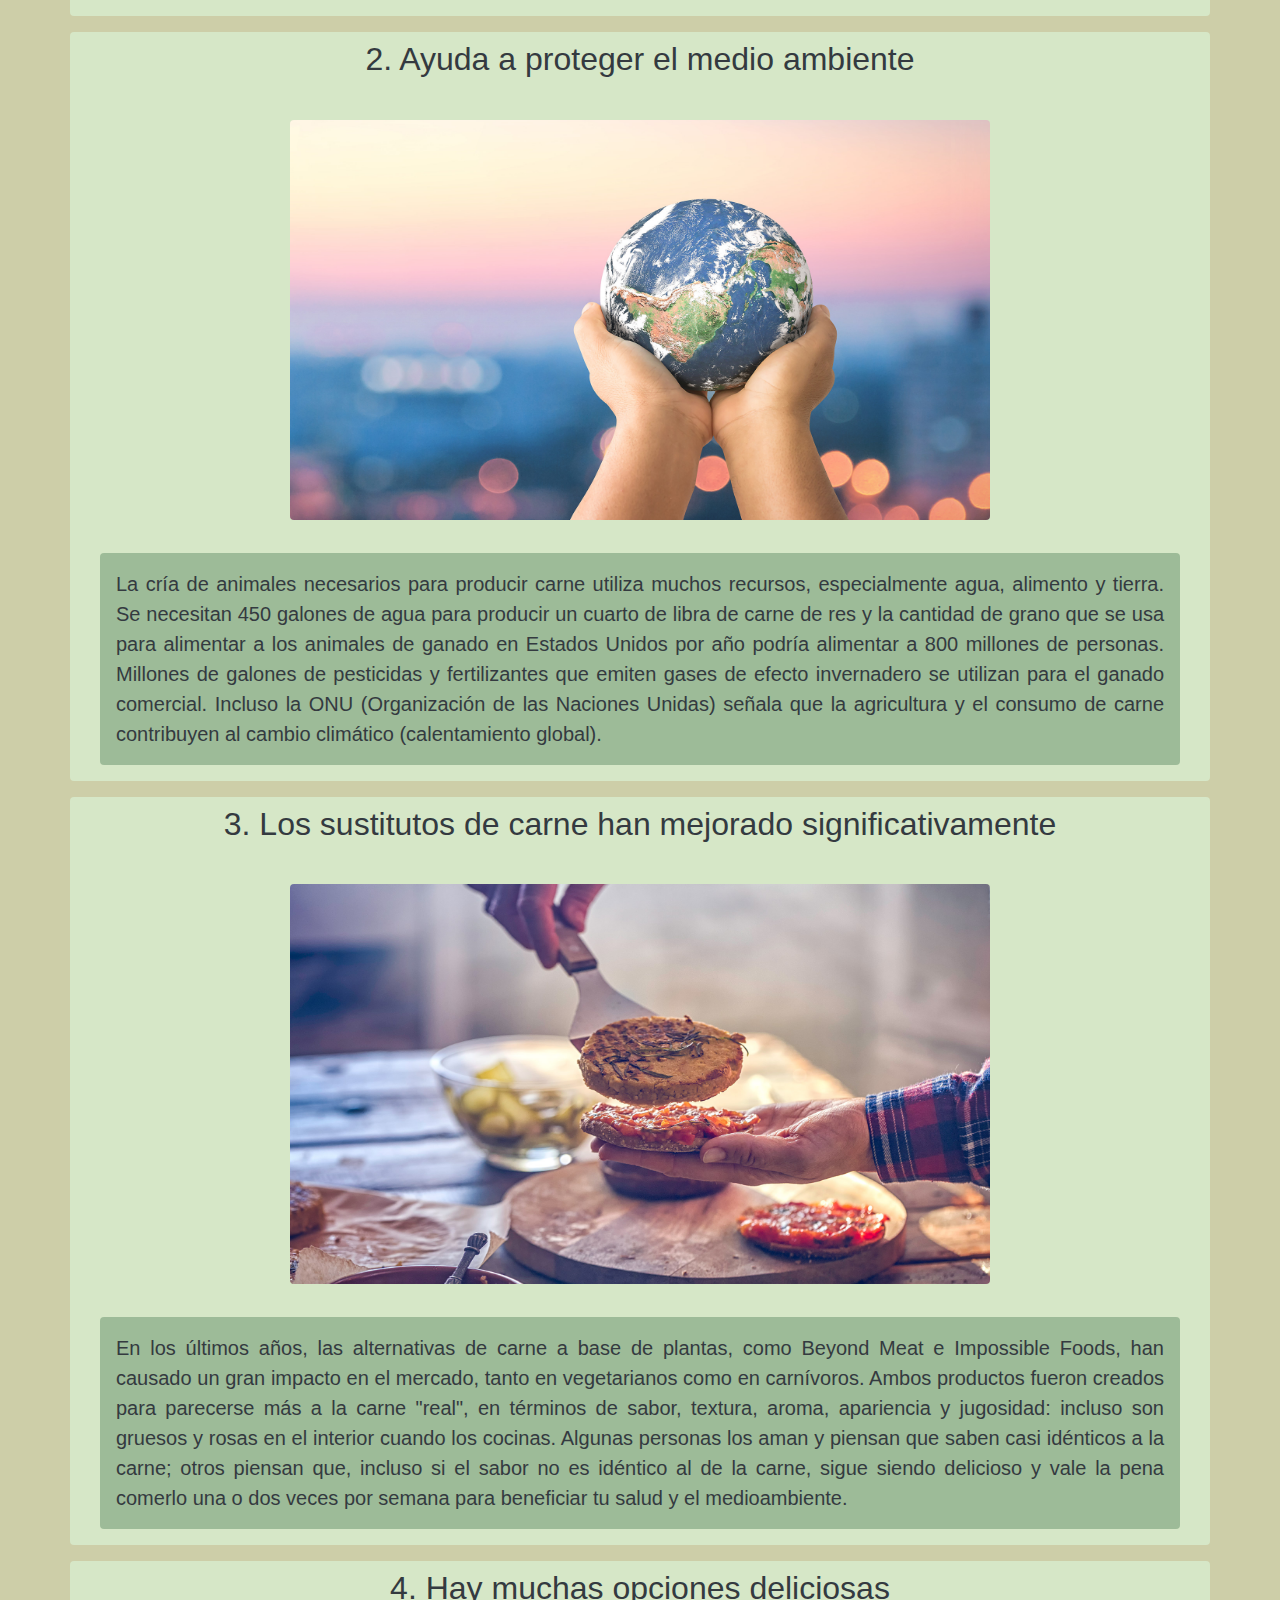
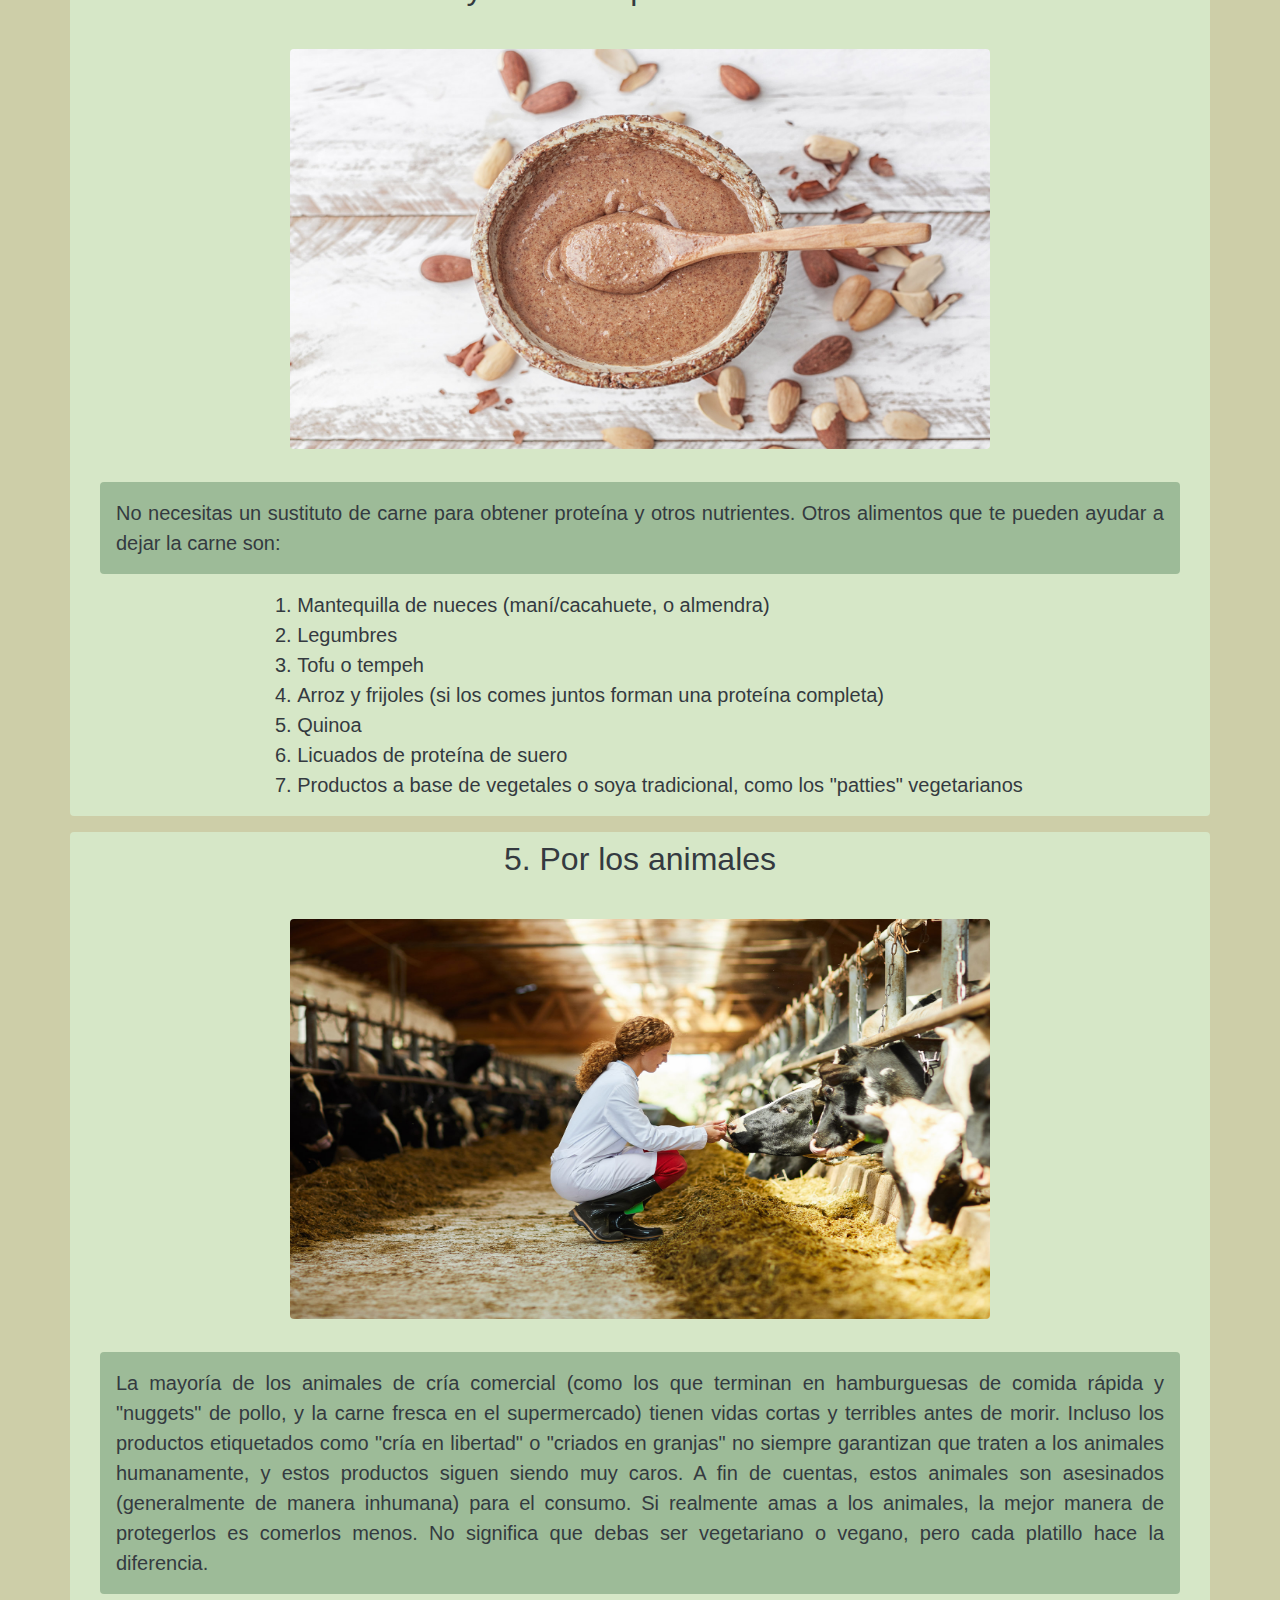
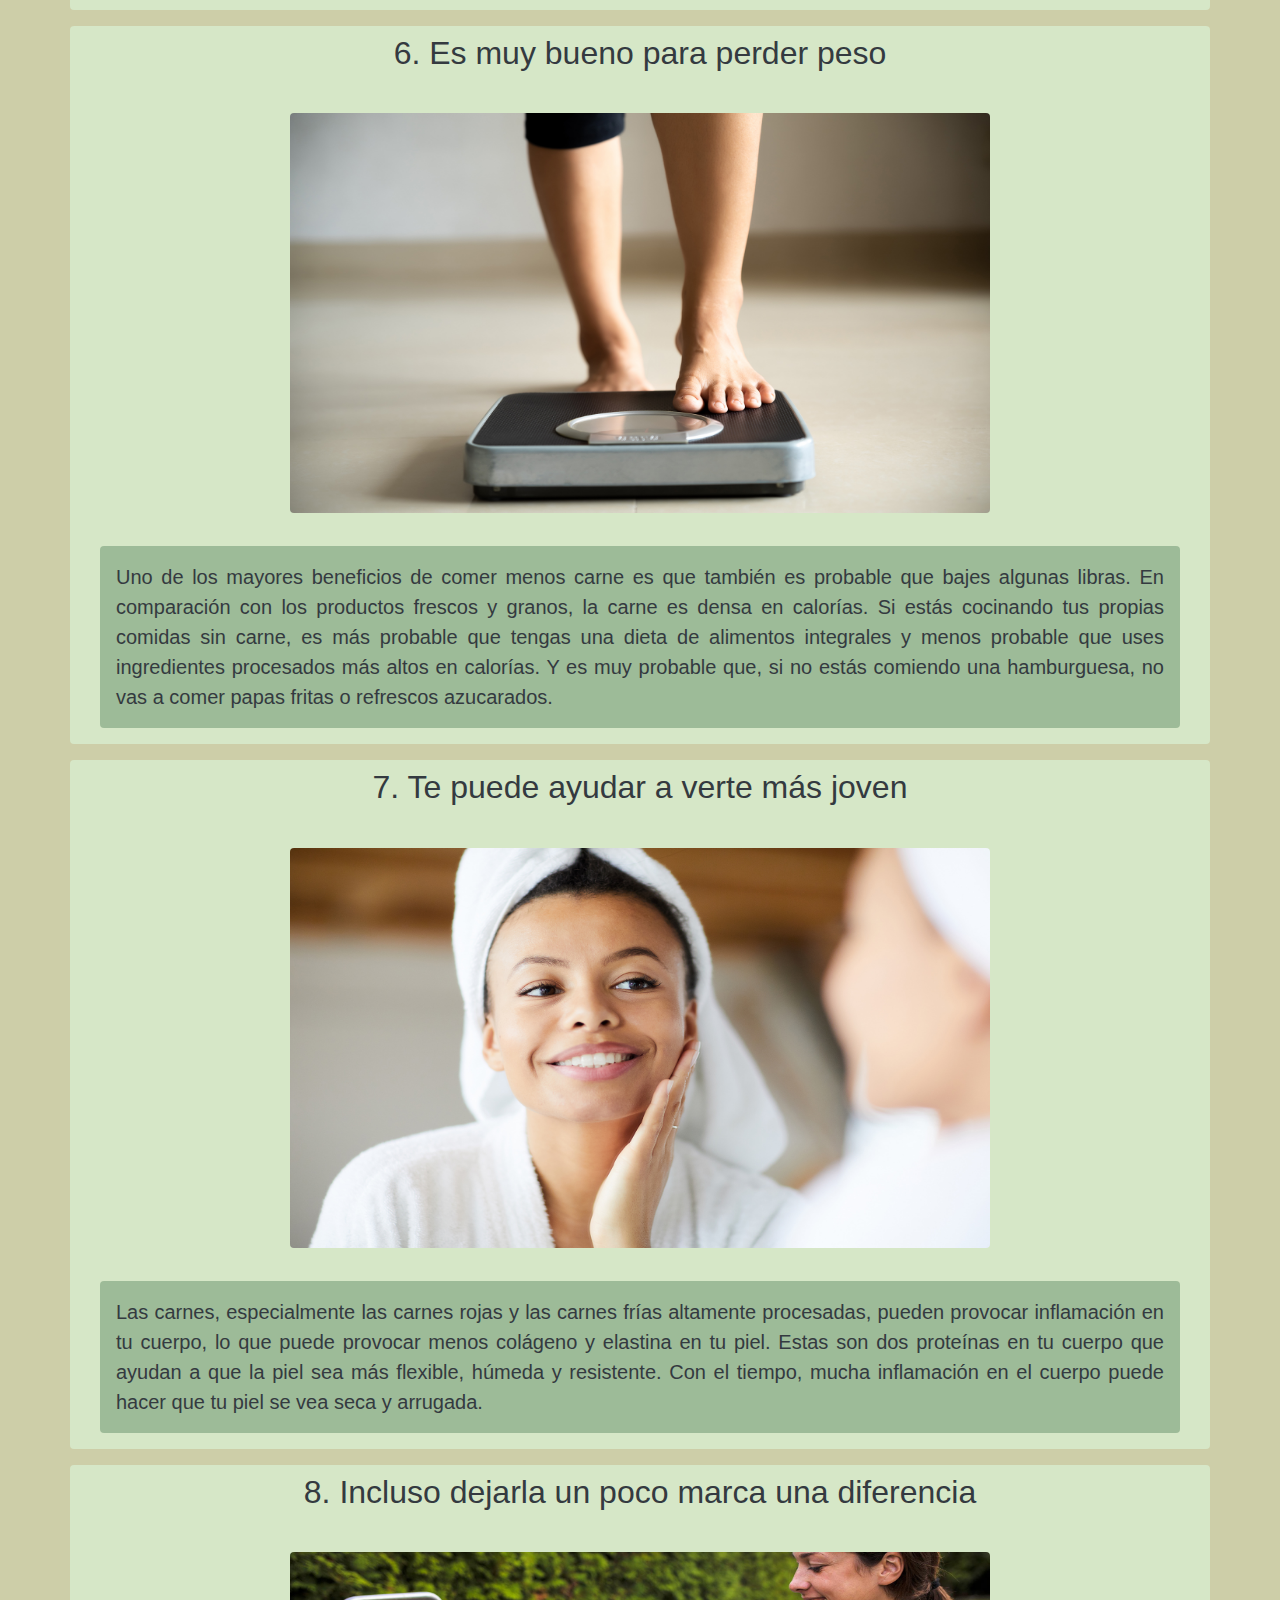
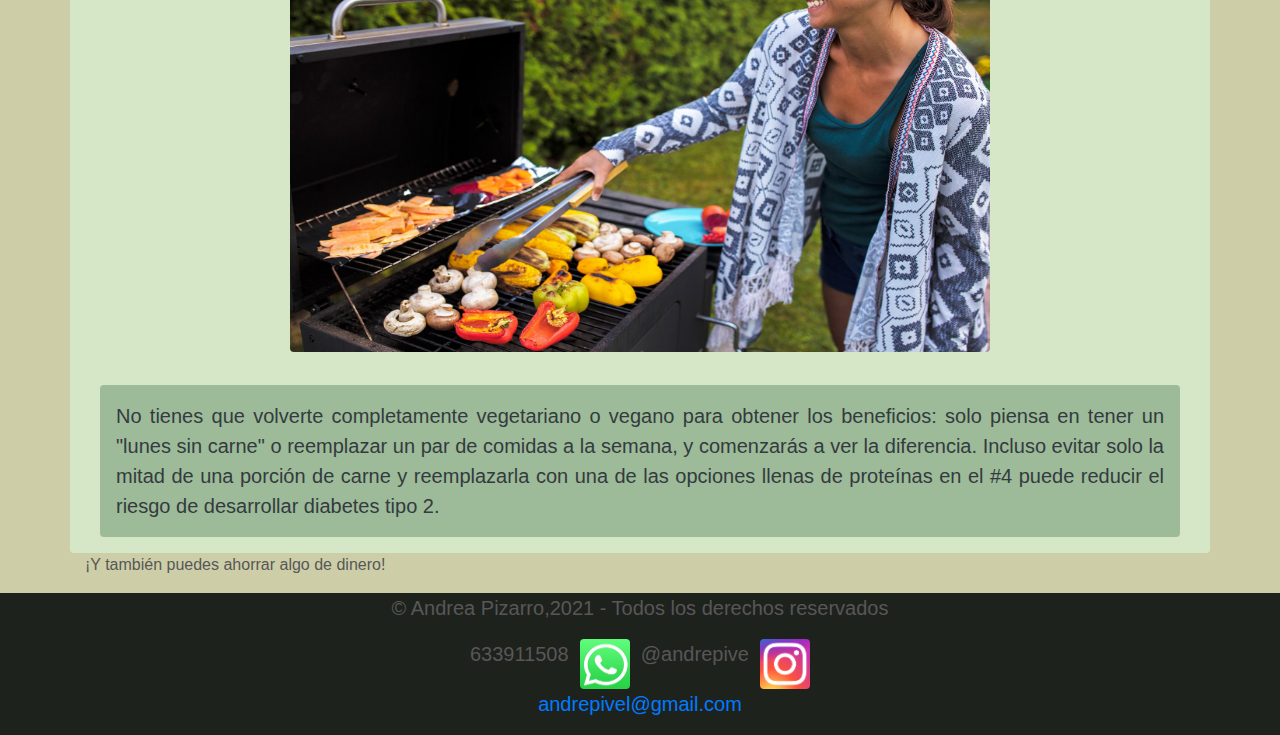
==== commit 6e8f4284: "Update index.html" ====
--- a/index.html
+++ b/index.html
@@ -17,30 +17,35 @@
         <button class="navbar-toggler" type="button" data-toggle="collapse" data-target="#navbarNavDropdown" aria-controls="navbarNavDropdown" aria-expanded="false" aria-label="Toggle navigation">
           <span class="navbar-toggler-icon"></span>
         </button>
-        <div class="collapse navbar-collapse" id="navbarNavDropdown">
-          <ul class="navbar-nav">
-            <li class="nav-item active">
-              <a class="nav-link" href="index.html">Inicio <span class="sr-only">(current)</span></a>
-            </li>
-            <li class="nav-item">
-              <a class="nav-link" href="Mapa.html">Mapa</a>
-            <li class="nav-item">
-              <a class="nav-link" href="Sabias que.html">¿Sabias que...?</a>
-            </li>
-            <li class="nav-item dropdown">
-              <a class="nav-link" href="recetas.html">Recetas</a>
-            </li>
-            <li class="nav-item dropdown">
-              <a class="nav-link" href="Contacto.html">Contacto</a>
-            </li>
-            <li class="nav-item dropdown">
-              <a class="nav-link" href="itinerario.html">Itinerario</a>
-            </li>
-            <li class="nav-item dropdown">
-              <a class="nav-link" href="Tabla.html">Precio</a>
-            </li>
-          </ul>
-        </div>
+         <div class="collapse navbar-collapse" id="navbarNavDropdown">
+      <ul class="navbar-nav">
+        <li class="nav-item active">
+          <a class="nav-link" href="index.html">Inicio <span class="sr-only">(current)</span></a>
+        </li>
+        <li class="nav-item">
+          <a class="nav-link" href="Mapajs.html">Mapa</a>
+        </li>
+        <li class="nav-item">
+          <a class="nav-link" href="Mapa.html">Viajar por el mundo</a>
+        </li>
+        <li class="nav-item">
+          <a class="nav-link" href="Sabias que.html">¿Sabias que...?</a>
+        </li>
+        <li class="nav-item dropdown">
+          <a class="nav-link" href="recetas.html">Recetas</a>
+        </li>
+        <li class="nav-item dropdown">
+          <a class="nav-link" href="itinerario.html">Itinerario</a>
+        </li>
+        <li class="nav-item dropdown">
+          <a class="nav-link" href="Tabla.html">Precio</a>
+        </li>
+        <li class="nav-item dropdown">
+          <a class="nav-link" href="Contacto.html">Contacto</a>
+        </li>
+        </li>
+      </ul>
+    </div>
       </nav>
       
      
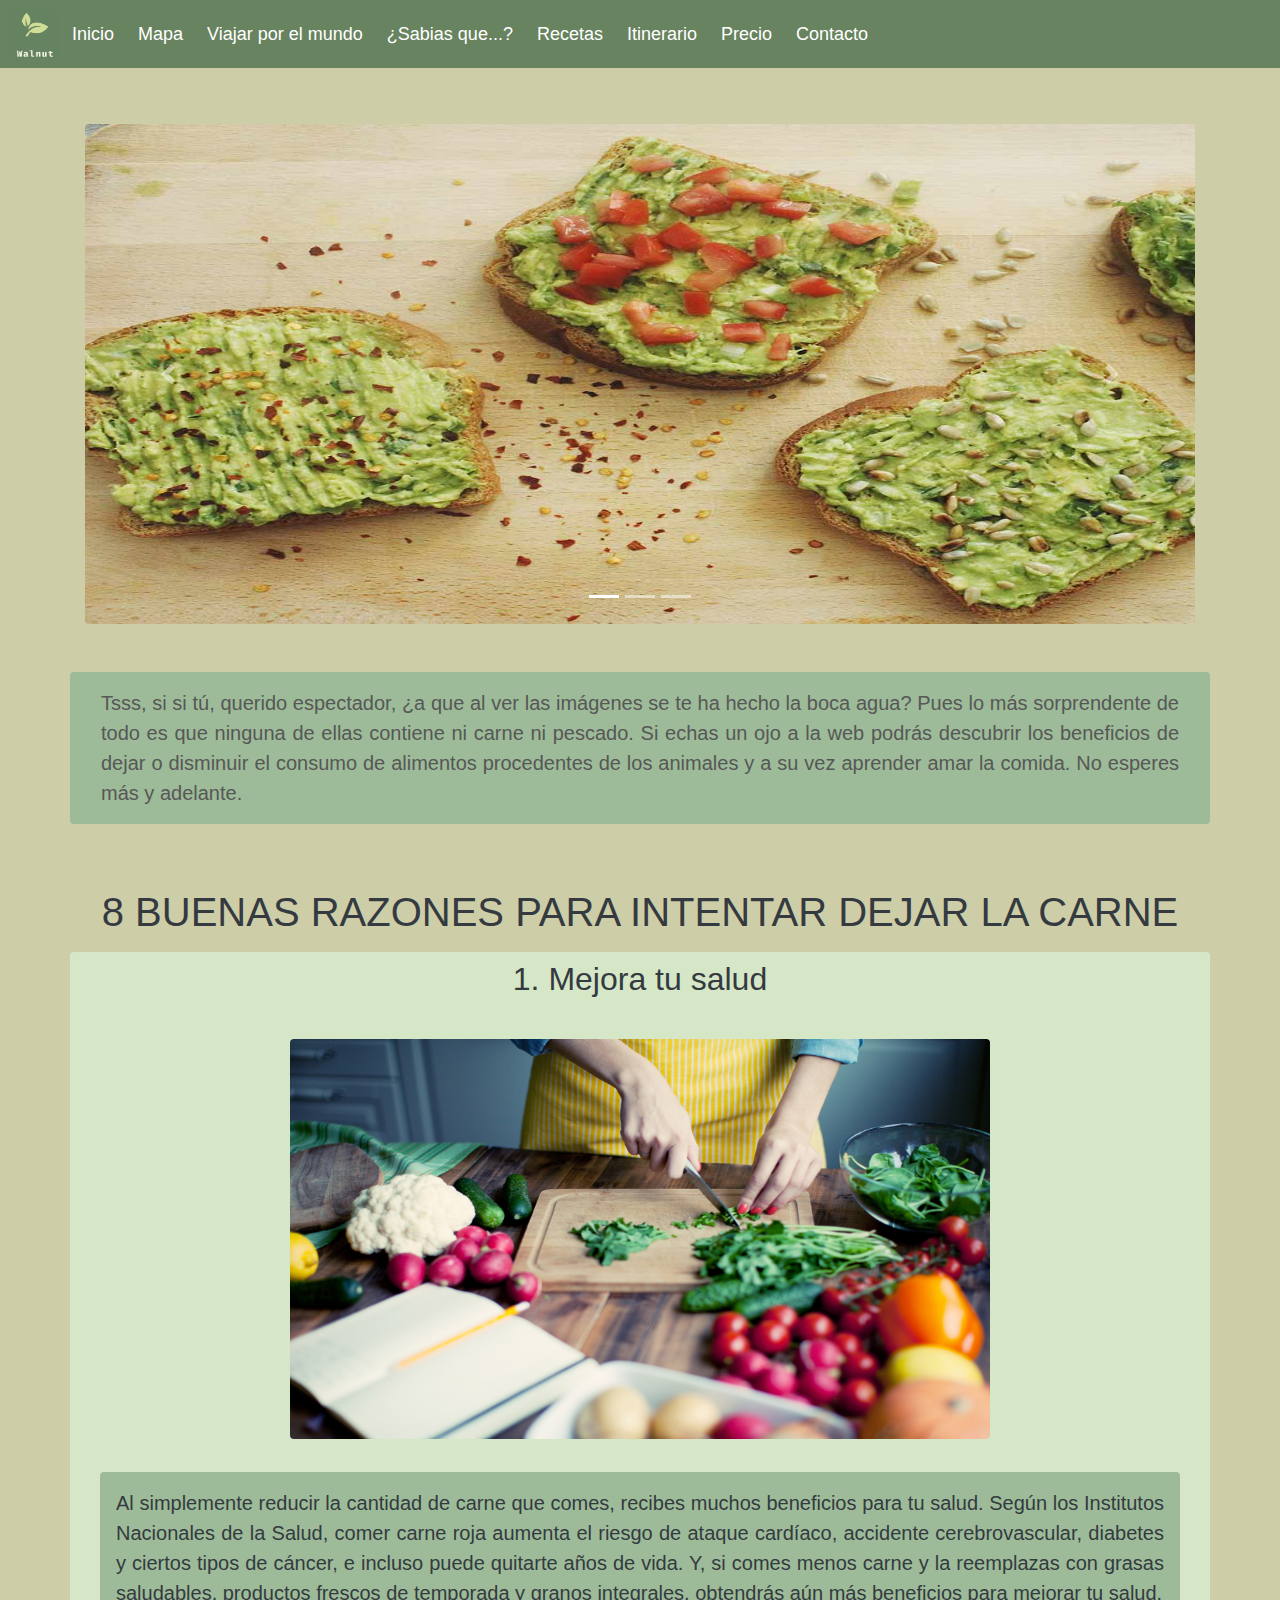
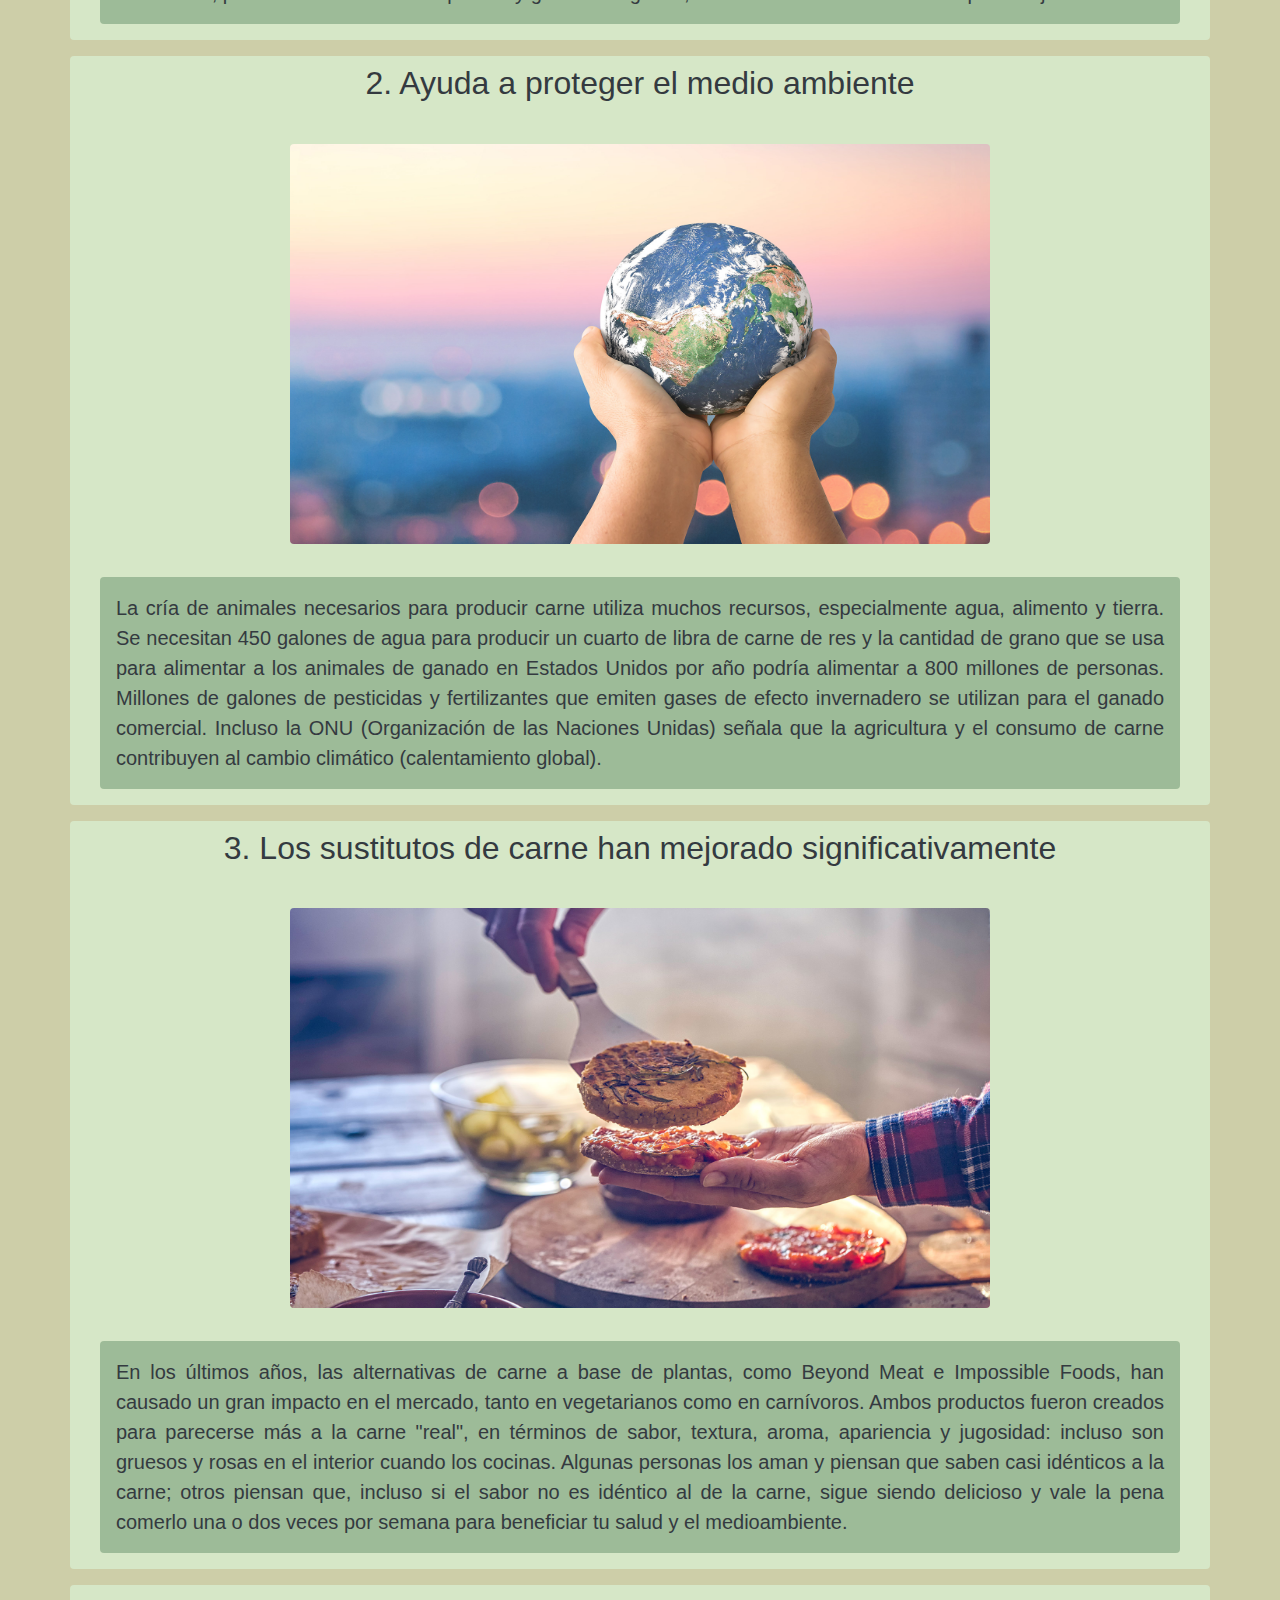
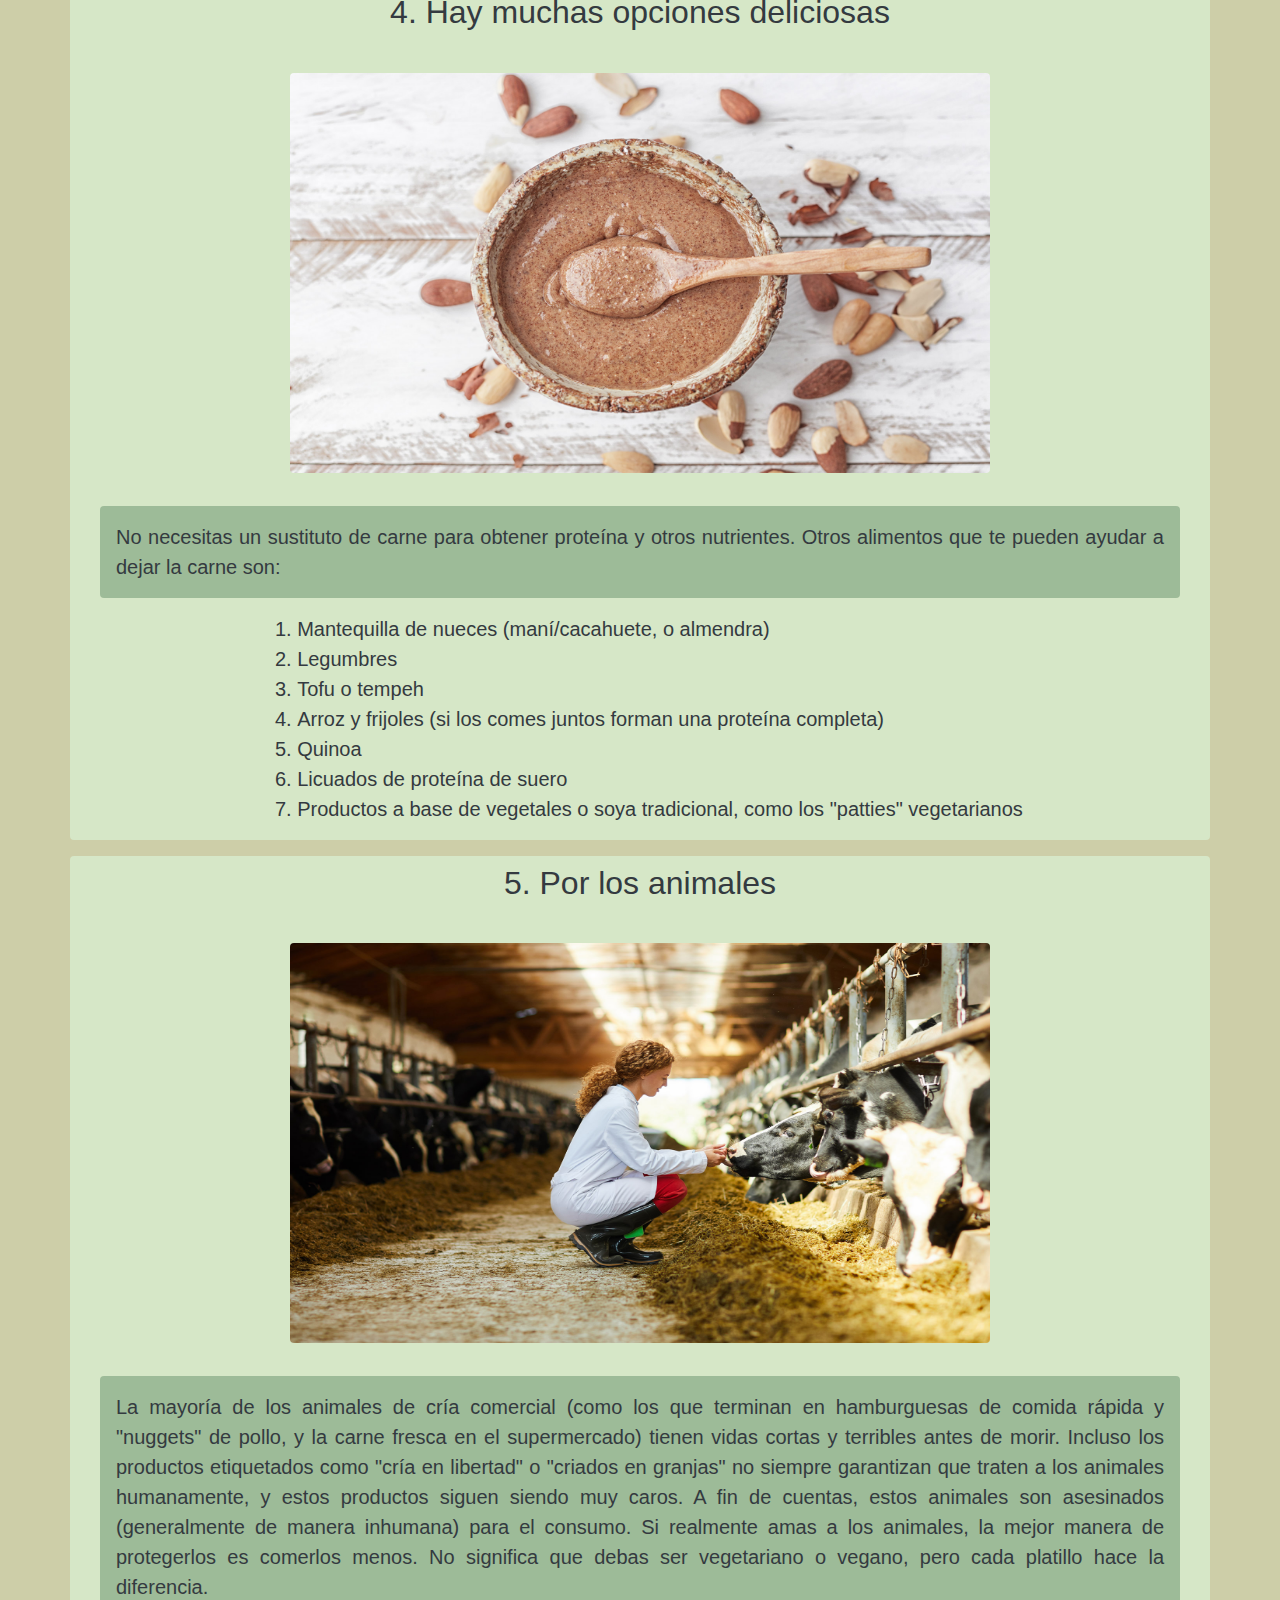
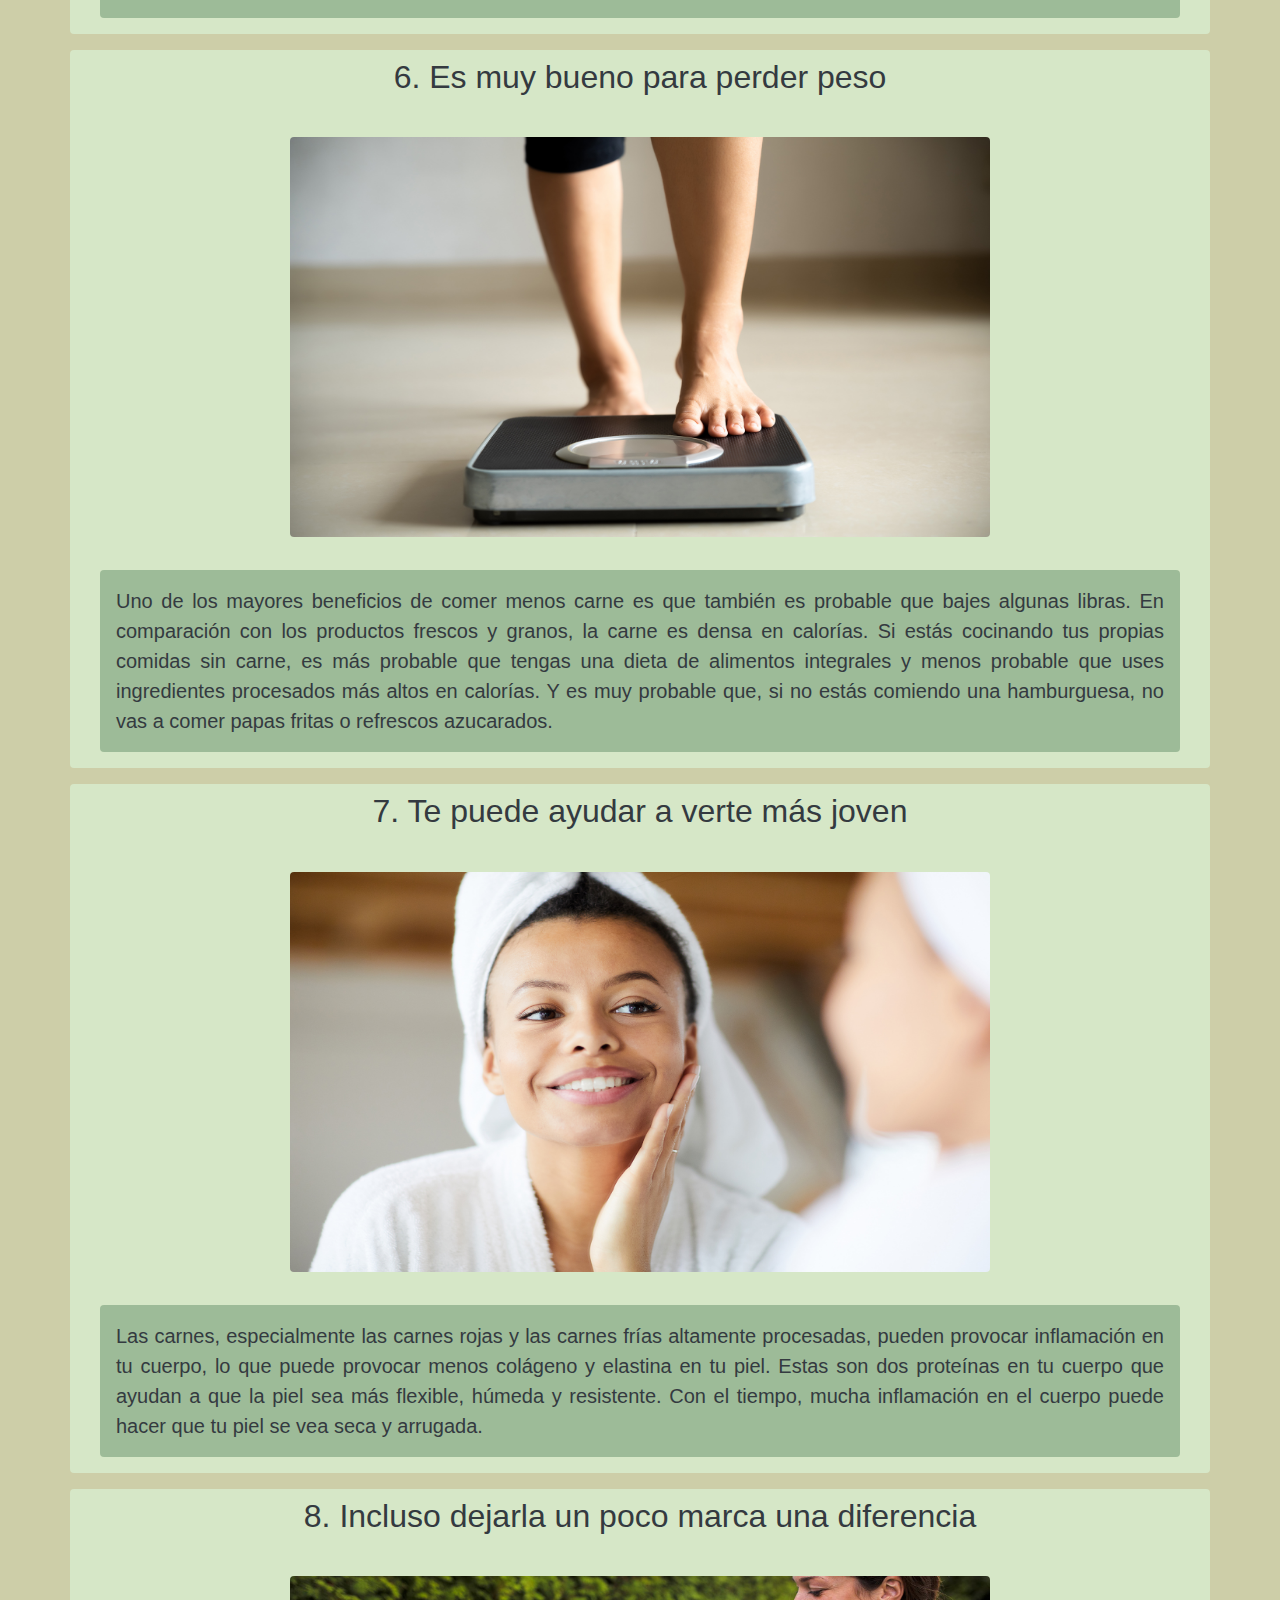
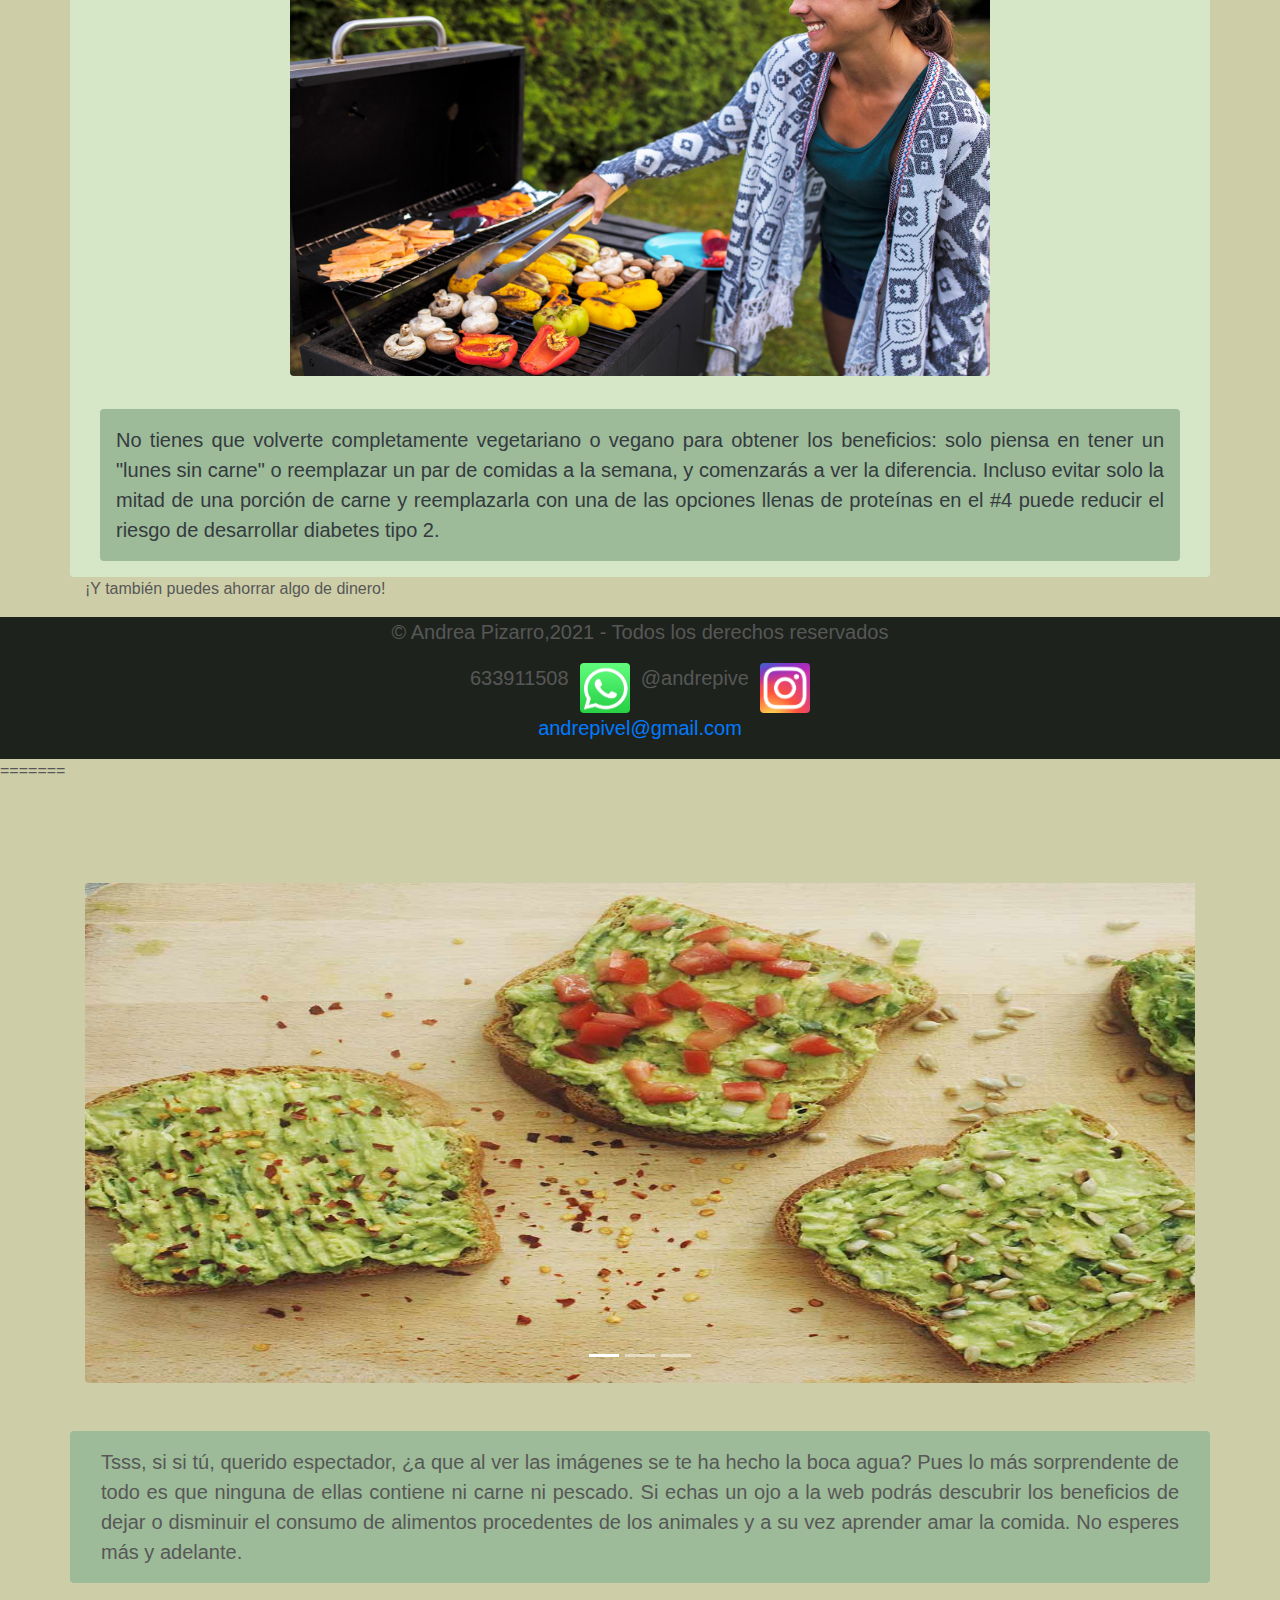
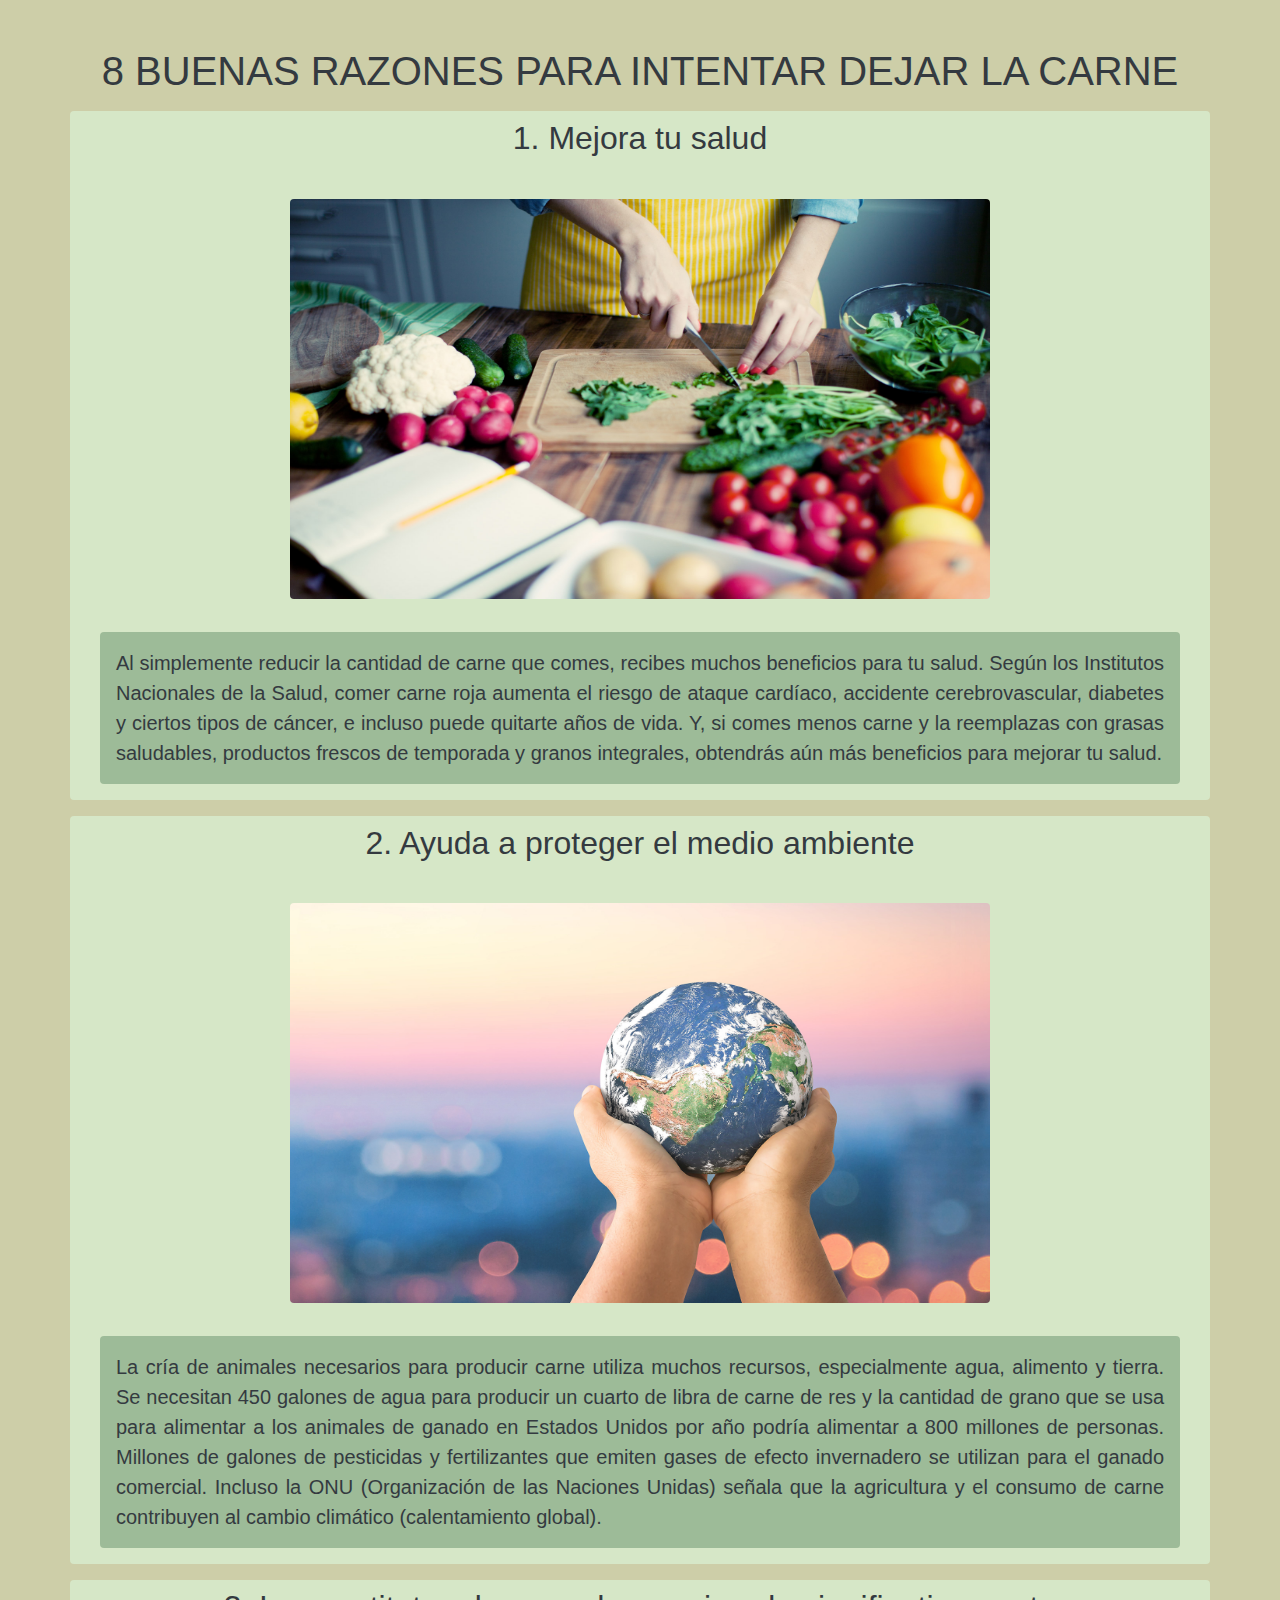
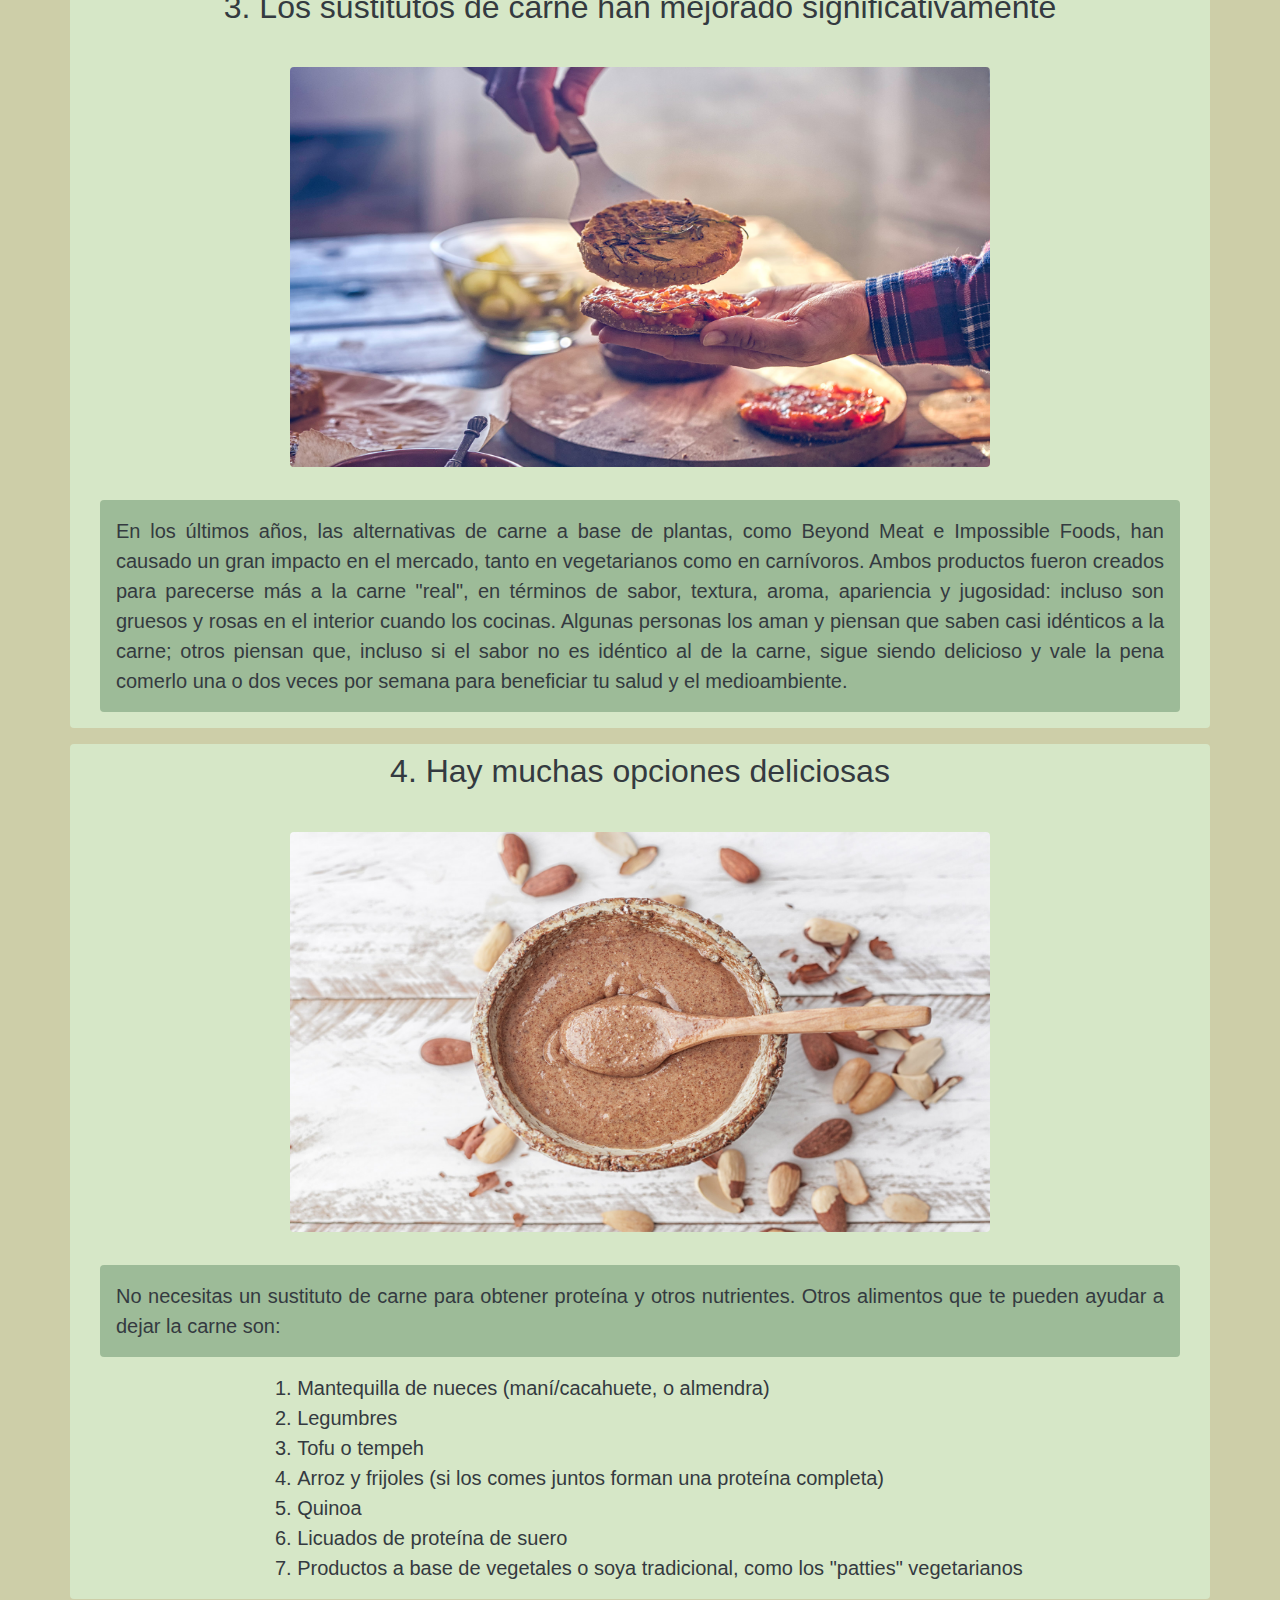
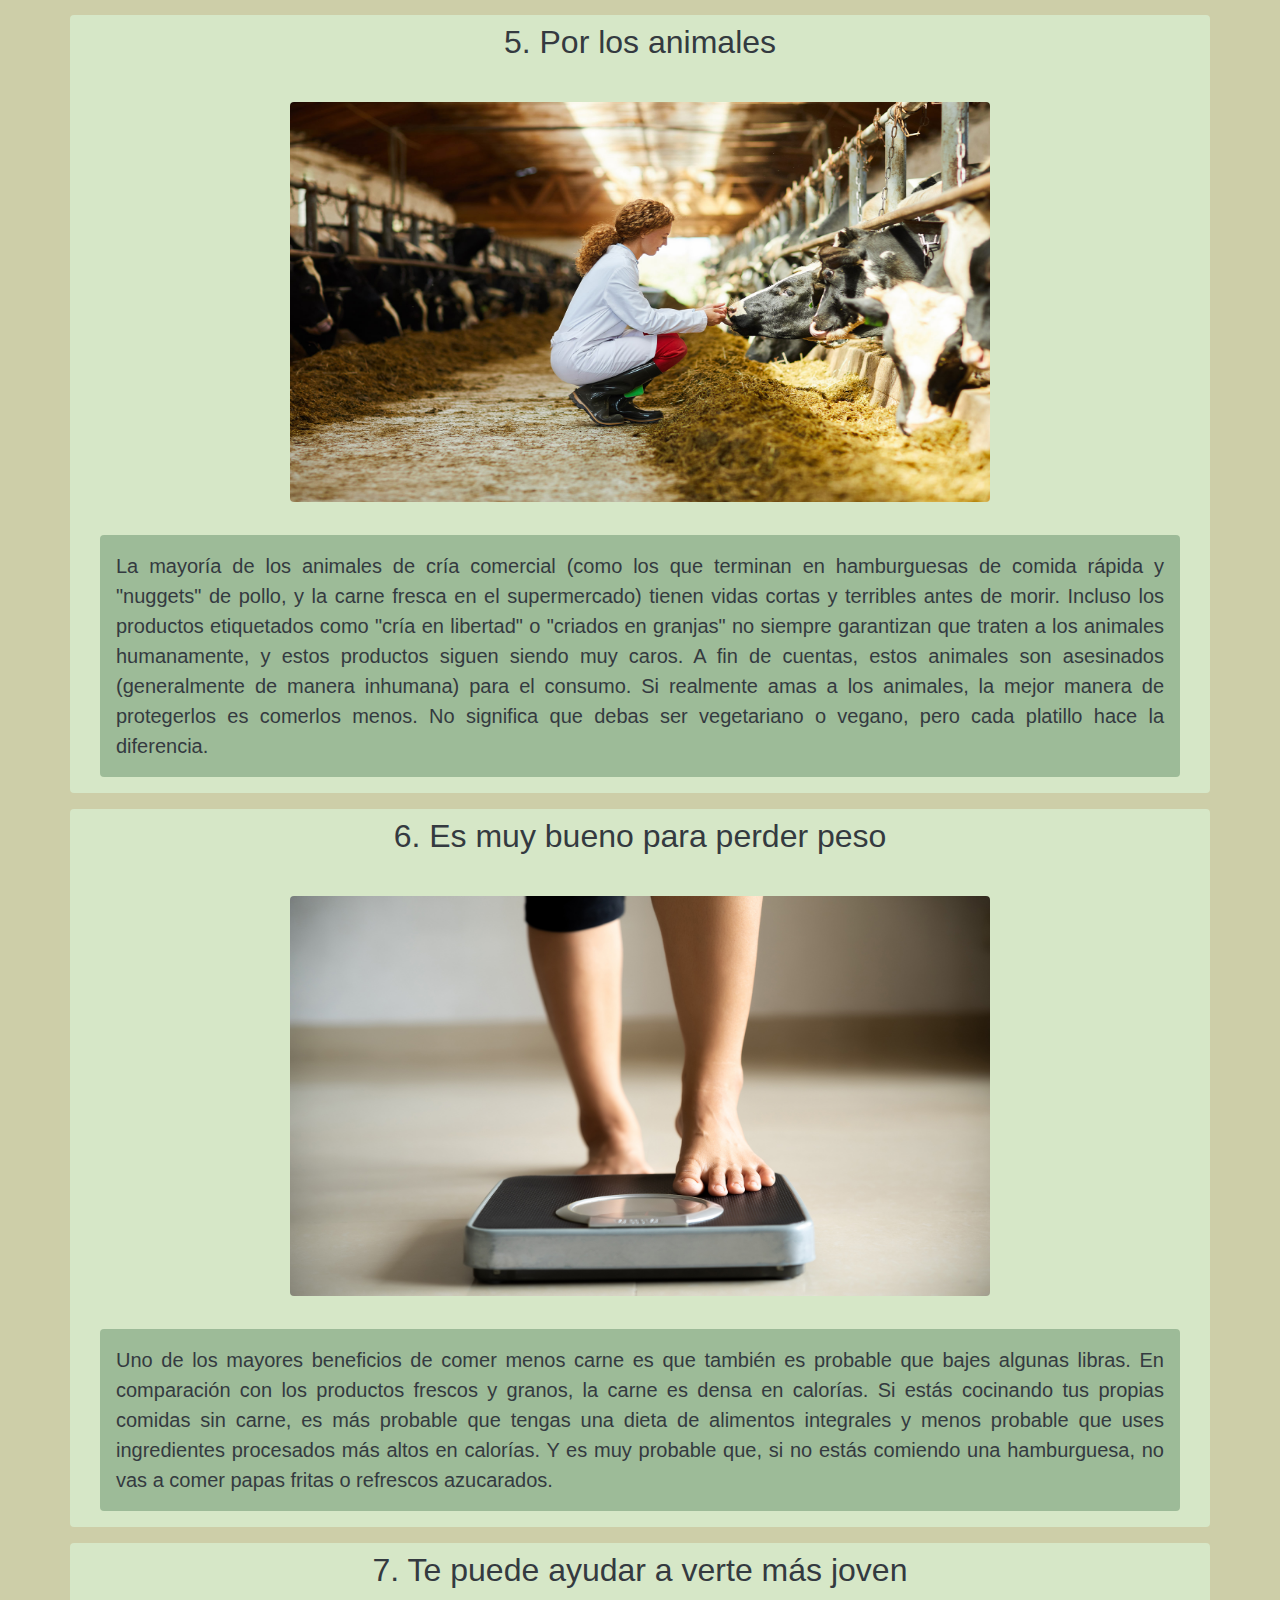
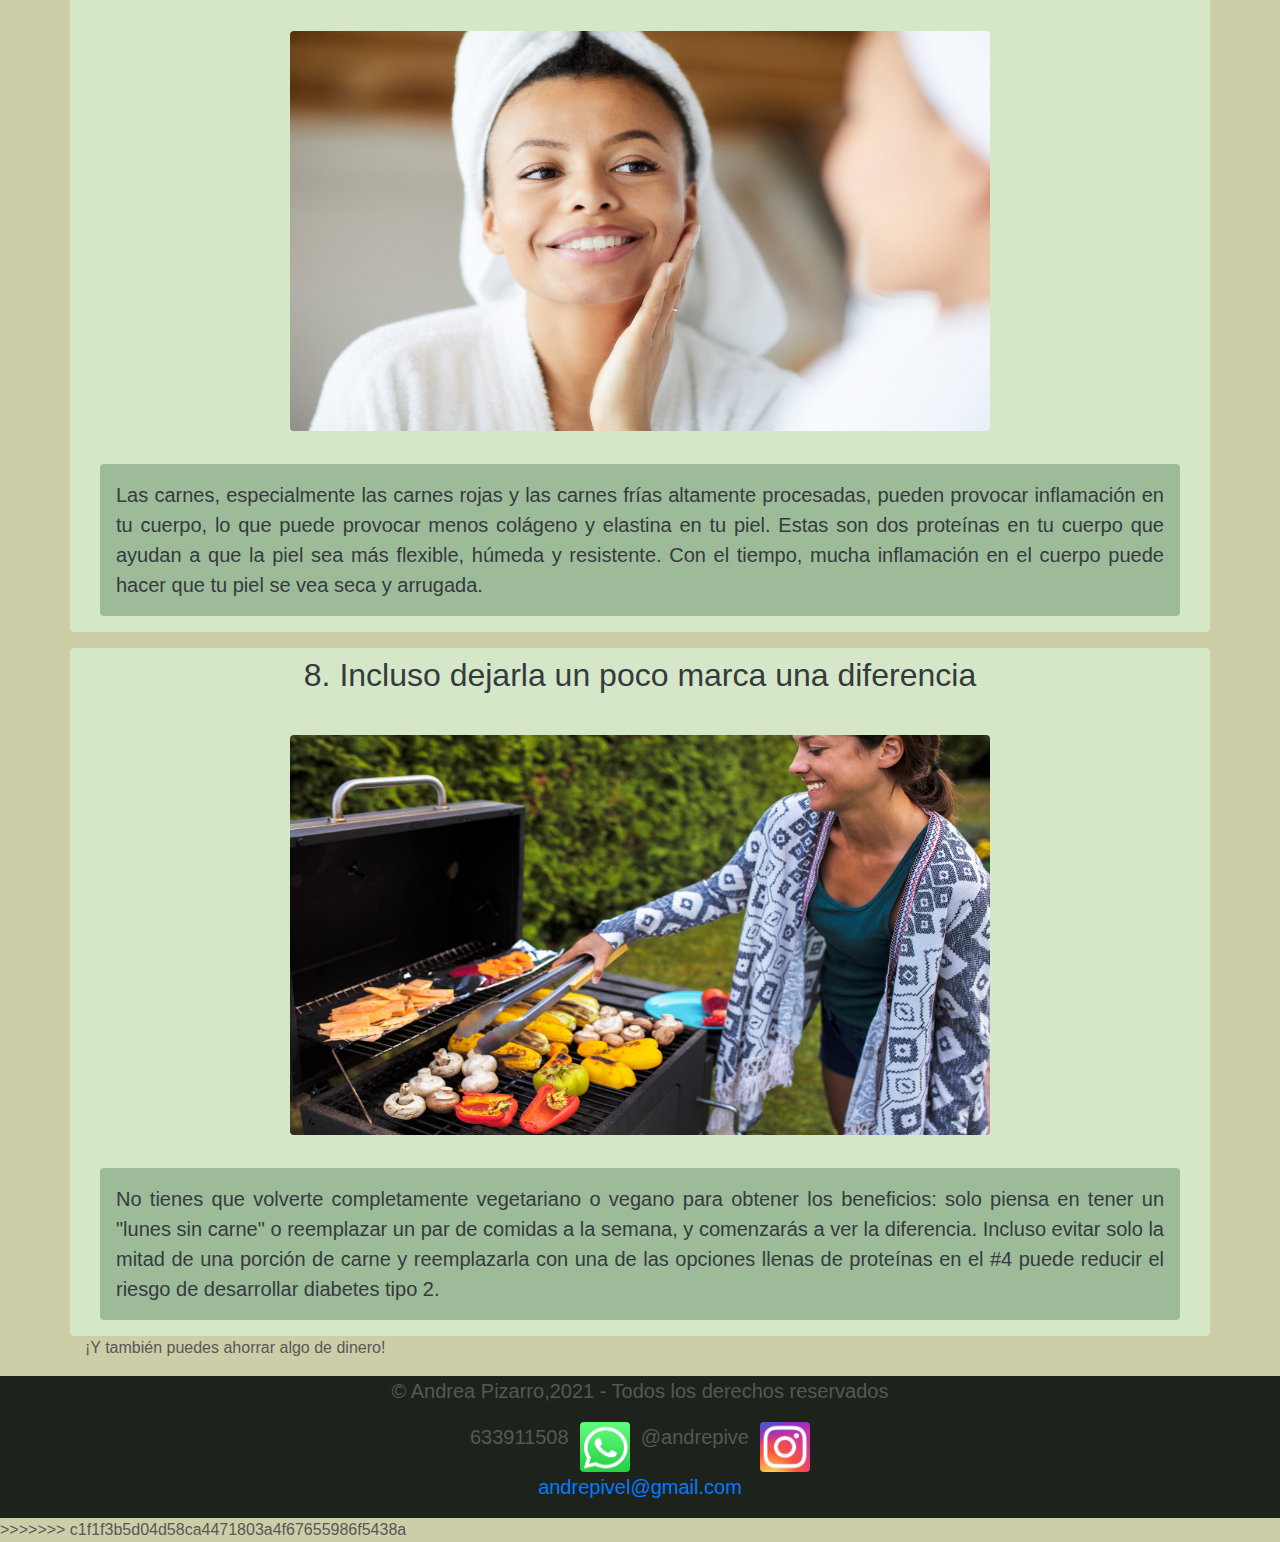
==== commit 55fab0cf: "Add files via upload" ====
--- a/index.html
+++ b/index.html
@@ -1,3 +1,292 @@
+<<<<<<< HEAD
+<!DOCTYPE html>
+<html lang="en">
+<head>
+    <meta charset="UTF-8">
+    <meta http-equiv="X-UA-Compatible" content="IE=edge">
+    <meta name="viewport" content="width=device-width, initial-scale=1.0">
+    <title>Indice</title>
+    <link rel="stylesheet" href="https://maxcdn.bootstrapcdn.com/bootstrap/4.0.0/css/bootstrap.min.css" integrity="sha384-Gn5384xqQ1aoWXA+058RXPxPg6fy4IWvTNh0E263XmFcJlSAwiGgFAW/dAiS6JXm" crossorigin="anonymous">
+    <script src="https://code.jquery.com/jquery-3.2.1.slim.min.js" integrity="sha384-KJ3o2DKtIkvYIK3UENzmM7KCkRr/rE9/Qpg6aAZGJwFDMVNA/GpGFF93hXpG5KkN" crossorigin="anonymous"></script>
+    <script src="https://cdnjs.cloudflare.com/ajax/libs/popper.js/1.12.9/umd/popper.min.js" integrity="sha384-ApNbgh9B+Y1QKtv3Rn7W3mgPxhU9K/ScQsAP7hUibX39j7fakFPskvXusvfa0b4Q" crossorigin="anonymous"></script>
+    <script src="https://maxcdn.bootstrapcdn.com/bootstrap/4.0.0/js/bootstrap.min.js" integrity="sha384-JZR6Spejh4U02d8jOt6vLEHfe/JQGiRRSQQxSfFWpi1MquVdAyjUar5+76PVCmYl" crossorigin="anonymous"></script>
+    <link href="css/css.css" rel="stylesheet" type="text/css">
+</head> 
+<body id="fondo">
+    <nav class="navbar navbar-expand-lg " id="navbar">
+        <img src="Fotos/Logo_2.jpg" alt="Logo_2" style="width:50px;height:50px;" class="rounded">
+        <button class="navbar-toggler" type="button" data-toggle="collapse" data-target="#navbarNavDropdown" aria-controls="navbarNavDropdown" aria-expanded="false" aria-label="Toggle navigation">
+          <span class="navbar-toggler-icon"></span>
+        </button>
+        <div class="collapse navbar-collapse" id="navbarNavDropdown">
+          <ul class="navbar-nav">
+            <li class="nav-item active">
+              <a class="nav-link" href="index.html">Inicio <span class="sr-only">(current)</span></a>
+            </li>
+            <li class="nav-item">
+              <a class="nav-link" href="Mapajs.html">Mapa</a>
+            </li>
+            <li class="nav-item">
+              <a class="nav-link" href="Mapa.html">Viajar por el mundo</a>
+            </li>
+            <li class="nav-item">
+              <a class="nav-link" href="Sabias que.html">¿Sabias que...?</a>
+            </li>
+            <li class="nav-item dropdown">
+              <a class="nav-link" href="recetas.html">Recetas</a>
+            </li>
+            <li class="nav-item dropdown">
+              <a class="nav-link" href="itinerario.html">Itinerario</a>
+            </li>
+            <li class="nav-item dropdown">
+              <a class="nav-link" href="Tabla.html">Precio</a>
+            </li>
+            <li class="nav-item dropdown">
+              <a class="nav-link" href="Contacto.html">Contacto</a>
+            </li>
+            </li>
+          </ul>
+        </div>
+      </nav>
+      
+     
+      <div class="container separacion-grande">
+        <div id="carouselExampleIndicators" class="carousel slide" data-ride="carousel">
+          <ol class="carousel-indicators">
+            <li data-target="#carouselExampleIndicators" data-slide-to="0" class="active"></li>
+            <li data-target="#carouselExampleIndicators" data-slide-to="1"></li>
+            <li data-target="#carouselExampleIndicators" data-slide-to="2"></li>
+          </ol>
+          <div class="carousel-inner">
+            <div class="carousel-item active">
+              <img class="d-block tamano-img rounded" src="Fotos/Tostada.jpg" alt="First slide">
+            </div>
+            <div class="carousel-item">
+              <img class="d-block tamano-img rounded" src="Fotos/comida3.jpg" alt="Second slide">
+            </div>
+            <div class="carousel-item">
+              <img class="d-block tamano-img rounded" src="Fotos/comida2.jpg" alt="Third slide">
+            </div>
+          </div>
+          <a class="carousel-control-prev" href="#carouselExampleIndicators" role="button" data-slide="prev">
+            <span class="carousel-control-prev-icon" aria-hidden="true"></span>
+            <span class="sr-only">Previous</span>
+          </a>
+          <a class="carousel-control-next" href="#carouselExampleIndicators" role="button" data-slide="next">
+            <span class="carousel-control-next-icon" aria-hidden="true"></span>
+            <span class="sr-only">Next</span>
+          </a>
+        </div>
+      </div>  
+        
+      <br>
+      <br>
+      <div class="container  rounded caja-texto">
+        
+        <p class="p-3 text-justify">
+          Tsss, si si tú, querido espectador, ¿a que al ver las imágenes se te ha hecho la boca agua? Pues lo más sorprendente de todo es que ninguna de ellas contiene ni carne ni pescado. 
+          Si echas un ojo a la web podrás descubrir los beneficios de dejar o disminuir el consumo de alimentos procedentes de los animales y a su vez aprender amar la comida. 
+          No esperes más y adelante.
+        </p>
+      </div>
+      <br>
+      <br>
+      <div class="container text-dark rounded text-center">
+      <h1>
+        8 BUENAS RAZONES PARA INTENTAR DEJAR LA CARNE
+      </h1>
+    </div>
+
+
+    <div class="container text-dark rounded d-flex   align-items-start flex-column mt-3 caja-fondo">
+      <div class="col-12">
+        <h2 class="text-center mt-2">
+          1. Mejora tu salud
+        </h2>
+      </div>
+      <hr>
+      <div class="col-12 d-flex justify-content-center">
+        <img src="Fotos/razon1.jpg" alt="razon1" class="imagen-parrafo rounded">
+      </div>
+      <hr>
+      <div class="col-12 d-flex justify-content-center">
+        <p class="p-3 text-justify caja-texto rounded ">
+          Al simplemente reducir la cantidad de carne que comes, recibes muchos beneficios para tu salud. Según los Institutos Nacionales de la Salud, 
+          comer carne roja aumenta el riesgo de ataque cardíaco, accidente cerebrovascular, diabetes y ciertos tipos de cáncer, e incluso puede quitarte años de vida. 
+          Y, si comes menos carne y la reemplazas con grasas saludables, productos frescos de temporada y granos integrales, obtendrás aún más beneficios para mejorar tu salud.
+        </p>
+      </div>
+    </div>
+
+ <div class="container text-dark rounded d-flex   align-items-start flex-column mt-3 caja-fondo">
+      <div class="col-12">
+        <h2 class="text-center mt-2">
+          2. Ayuda a proteger el medio ambiente
+        </h2>
+      </div>
+      <hr>
+      <div class="col-12 d-flex justify-content-center">
+        <img src="Fotos/razon2.jpg" alt="razon2" class="imagen-parrafo rounded">
+      </div>
+      <hr>
+      <div class="col-12 d-flex justify-content-center">
+        <p class="p-3 text-justify caja-texto rounded ">
+          La cría de animales necesarios para producir carne utiliza muchos recursos, especialmente agua, alimento y tierra. Se necesitan 450 galones de agua para producir un cuarto de libra de carne de res y 
+        la cantidad de grano que se usa para alimentar a los animales de ganado en Estados Unidos por año podría alimentar a 800 millones de personas. Millones de galones de pesticidas y fertilizantes que emiten gases de efecto invernadero se utilizan para el ganado comercial. 
+        Incluso la ONU (Organización de las Naciones Unidas) señala que la agricultura y el consumo de carne contribuyen al cambio climático (calentamiento global).
+        </p>
+      </div>
+    </div>
+
+    <div class="container text-dark rounded d-flex   align-items-start flex-column mt-3 caja-fondo">
+      <div class="col-12">
+        <h2 class="text-center mt-2">
+          3. Los sustitutos de carne han mejorado significativamente
+        </h2>
+      </div>
+      <hr>
+      <div class="col-12 d-flex justify-content-center">
+        <img src="Fotos/razon3.jpg" alt="razon3" class="imagen-parrafo rounded">
+      </div>
+      <hr>
+      <div class="col-12 d-flex justify-content-center">
+        <p class="p-3 text-justify caja-texto rounded ">
+          En los últimos años, las alternativas de carne a base de plantas, como Beyond Meat e Impossible Foods, han causado un gran impacto en el mercado, tanto en vegetarianos como en carnívoros. Ambos productos fueron creados para parecerse más a la carne "real", en términos de sabor, textura, aroma, apariencia y jugosidad: 
+          incluso son gruesos y rosas en el interior cuando los cocinas. Algunas personas los aman y piensan que saben casi idénticos a la carne; otros piensan que, incluso si el sabor no es idéntico al de la carne, sigue siendo delicioso y vale la pena comerlo una o dos veces por semana para beneficiar tu salud y el medioambiente.
+        </p>
+      </div>
+    </div>
+
+    <div class="container text-dark rounded d-flex   align-items-start flex-column mt-3 caja-fondo">
+      <div class="col-12">
+        <h2 class="text-center mt-2">
+          4. Hay muchas opciones deliciosas
+        </h2>
+      </div>
+      <hr>
+      <div class="col-12 d-flex justify-content-center">
+        <img src="Fotos/razon4.jpg" alt="razon4" class="imagen-parrafo rounded">
+      </div>
+      <hr>
+      <div class="col-12 d-flex justify-content-center">
+        <p class="p-3 text-justify caja-texto rounded ">
+          No necesitas un sustituto de carne para obtener proteína y otros nutrientes. Otros alimentos que te pueden ayudar a dejar la carne son:
+        </p>
+        
+      </div>
+      <div class="col-12 d-flex justify-content-center">
+        <ol>
+          <li>Mantequilla de nueces (maní/cacahuete, o almendra)</li>	
+          <li>Legumbres</li>	
+          <li>Tofu o tempeh</li>	
+          <li>Arroz y frijoles (si los comes juntos forman una proteína completa)</li> 
+          <li>Quinoa</li>	
+          <li>Licuados de proteína de suero</li>	
+          <li>Productos a base de vegetales o soya tradicional, como los "patties" vegetarianos</li>	
+        </ol>
+      </div>
+    </div>
+   
+    <div class="container text-dark rounded d-flex   align-items-start flex-column mt-3 caja-fondo">
+      <div class="col-12">
+        <h2 class="text-center mt-2">
+          5. Por los animales
+        </h2>
+      </div>
+      <hr>
+      <div class="col-12 d-flex justify-content-center">
+        <img src="Fotos/razon5.jpg" alt="razon5" class="imagen-parrafo rounded">
+      </div>
+      <hr>
+      <div class="col-12 d-flex justify-content-center">
+        <p class="p-3 text-justify caja-texto rounded ">
+          La mayoría de los animales de cría comercial (como los que terminan en hamburguesas de comida rápida y "nuggets" de pollo, y la carne fresca en el supermercado) tienen vidas cortas y terribles antes de morir.
+          Incluso los productos etiquetados como "cría en libertad" o "criados en granjas" no siempre garantizan que traten a los animales humanamente, y estos productos siguen siendo muy caros. A fin de cuentas, 
+          estos animales son asesinados (generalmente de manera inhumana) para el consumo. Si realmente amas a los animales, la mejor manera de protegerlos es comerlos menos. No significa que debas ser vegetariano o vegano, pero cada platillo hace la diferencia.
+        </p>
+      </div>
+    </div>
+
+    <div class="container text-dark rounded d-flex   align-items-start flex-column mt-3 caja-fondo">
+      <div class="col-12">
+        <h2 class="text-center mt-2">
+          6. Es muy bueno para perder peso
+        </h2>
+      </div>
+      <hr>
+      <div class="col-12 d-flex justify-content-center">
+        <img src="Fotos/razon6.jpg" alt="razon6" class="imagen-parrafo rounded">
+      </div>
+      <hr>
+      <div class="col-12 d-flex justify-content-center">
+        <p class="p-3 text-justify caja-texto rounded ">
+          Uno de los mayores beneficios de comer menos carne es que también es probable que bajes algunas libras. En comparación con los productos frescos y granos, la carne es densa en calorías. Si estás cocinando tus propias comidas sin carne, 
+          es más probable que tengas una dieta de alimentos integrales y menos probable que uses ingredientes procesados más altos en calorías. Y es muy probable que, si no estás comiendo una hamburguesa, no vas a comer papas fritas o refrescos azucarados.
+        </p>
+      </div>
+    </div>
+    
+    <div class="container text-dark rounded d-flex   align-items-start flex-column mt-3 caja-fondo">
+      <div class="col-12">
+        <h2 class="text-center mt-2">
+          7. Te puede ayudar a verte más joven
+        </h2>
+      </div>
+      <hr>
+      <div class="col-12 d-flex justify-content-center">
+        <img src="Fotos/razon7.jpg" alt="razon7" class="imagen-parrafo rounded">
+      </div>
+      <hr>
+      <div class="col-12 d-flex justify-content-center">
+        <p class="p-3 text-justify caja-texto rounded ">
+          Las carnes, especialmente las carnes rojas y las carnes frías altamente procesadas, pueden provocar inflamación en tu cuerpo, lo que puede provocar menos colágeno y elastina en tu piel. 
+          Estas son dos proteínas en tu cuerpo que ayudan a que la piel sea más flexible, húmeda y resistente. Con el tiempo, mucha inflamación en el cuerpo puede hacer que tu piel se vea seca y arrugada. 
+        </p>
+      </div>
+    </div>
+    
+    <div class="container text-dark rounded d-flex   align-items-start flex-column mt-3 caja-fondo">
+      <div class="col-12">
+        <h2 class="text-center mt-2">
+          8. Incluso dejarla un poco marca una diferencia
+        </h2>
+      </div>
+      <hr>
+      <div class="col-12 d-flex justify-content-center">
+        <img src="Fotos/razon8.jpg" alt="razon8" class="imagen-parrafo rounded">
+      </div>
+      <hr>
+      <div class="col-12 d-flex justify-content-center">
+        <p class="p-3 text-justify caja-texto rounded ">
+          No tienes que volverte completamente vegetariano o vegano para obtener los beneficios: solo piensa en tener un "lunes sin carne" o reemplazar un par de comidas a la semana, 
+          y comenzarás a ver la diferencia. Incluso evitar solo la mitad de una porción de carne y reemplazarla con una de las opciones llenas de proteínas en el #4 puede reducir el riesgo de desarrollar diabetes tipo 2. 
+        </p>
+      </div>
+    </div>
+    <div class="container ">
+      <p>¡Y también puedes ahorrar algo de dinero! </p>
+    </div>
+      <footer>
+        <div class="social col-12 d-flex justify-content-center container caja-footer">
+         <p class="copy">&copy; Andrea Pizarro,2021 - Todos los derechos reservados</p></div>
+         <div class="social col-12 d-flex justify-content-center container  caja-footer">
+         <p>633911508&nbsp;&nbsp;</p>
+          <a href="#"><img src="Fotos/wats1.jpg" alt="whatsapp" style="width:50px;height:50px;" class="rounded"></a>
+          
+          <p>&nbsp;&nbsp;@andrepive&nbsp;&nbsp;</p>
+          <a href="https://www.instagram.com/andrepive/"><img src="Fotos/instagram.png" alt="instagram" style="width:50px;height:50px;" class="rounded"></a> 
+        </div>
+        <div class="col-12 d-flex justify-content-center container  caja-footer">
+        <p><a href="mailto:andrepivel@gmail.com">andrepivel@gmail.com</a></p>
+        </div>
+        
+      </footer>
+</body>
+
+
+
+</html>
+=======
 <!DOCTYPE html>
 <html lang="en">
 <head>
@@ -285,3 +574,4 @@
 
 
 </html>
+>>>>>>> c1f1f3b5d04d58ca4471803a4f67655986f5438a
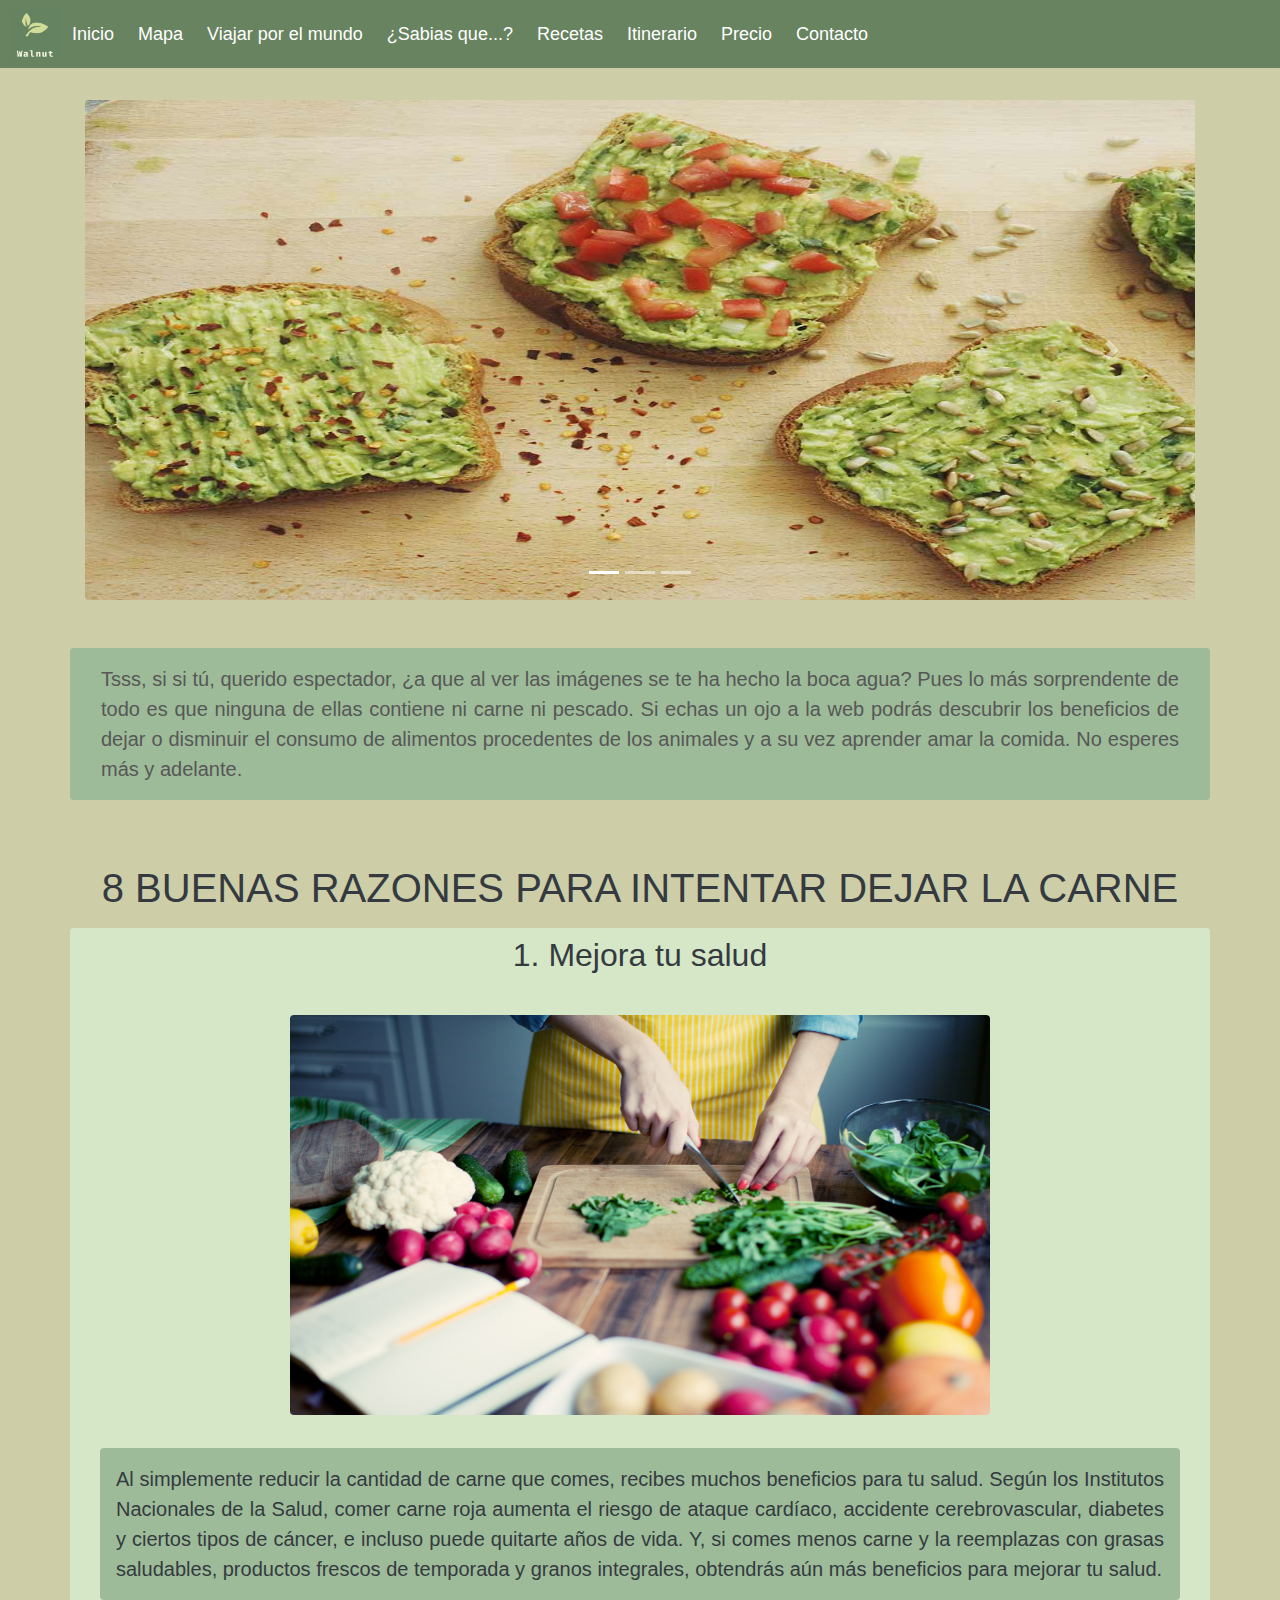
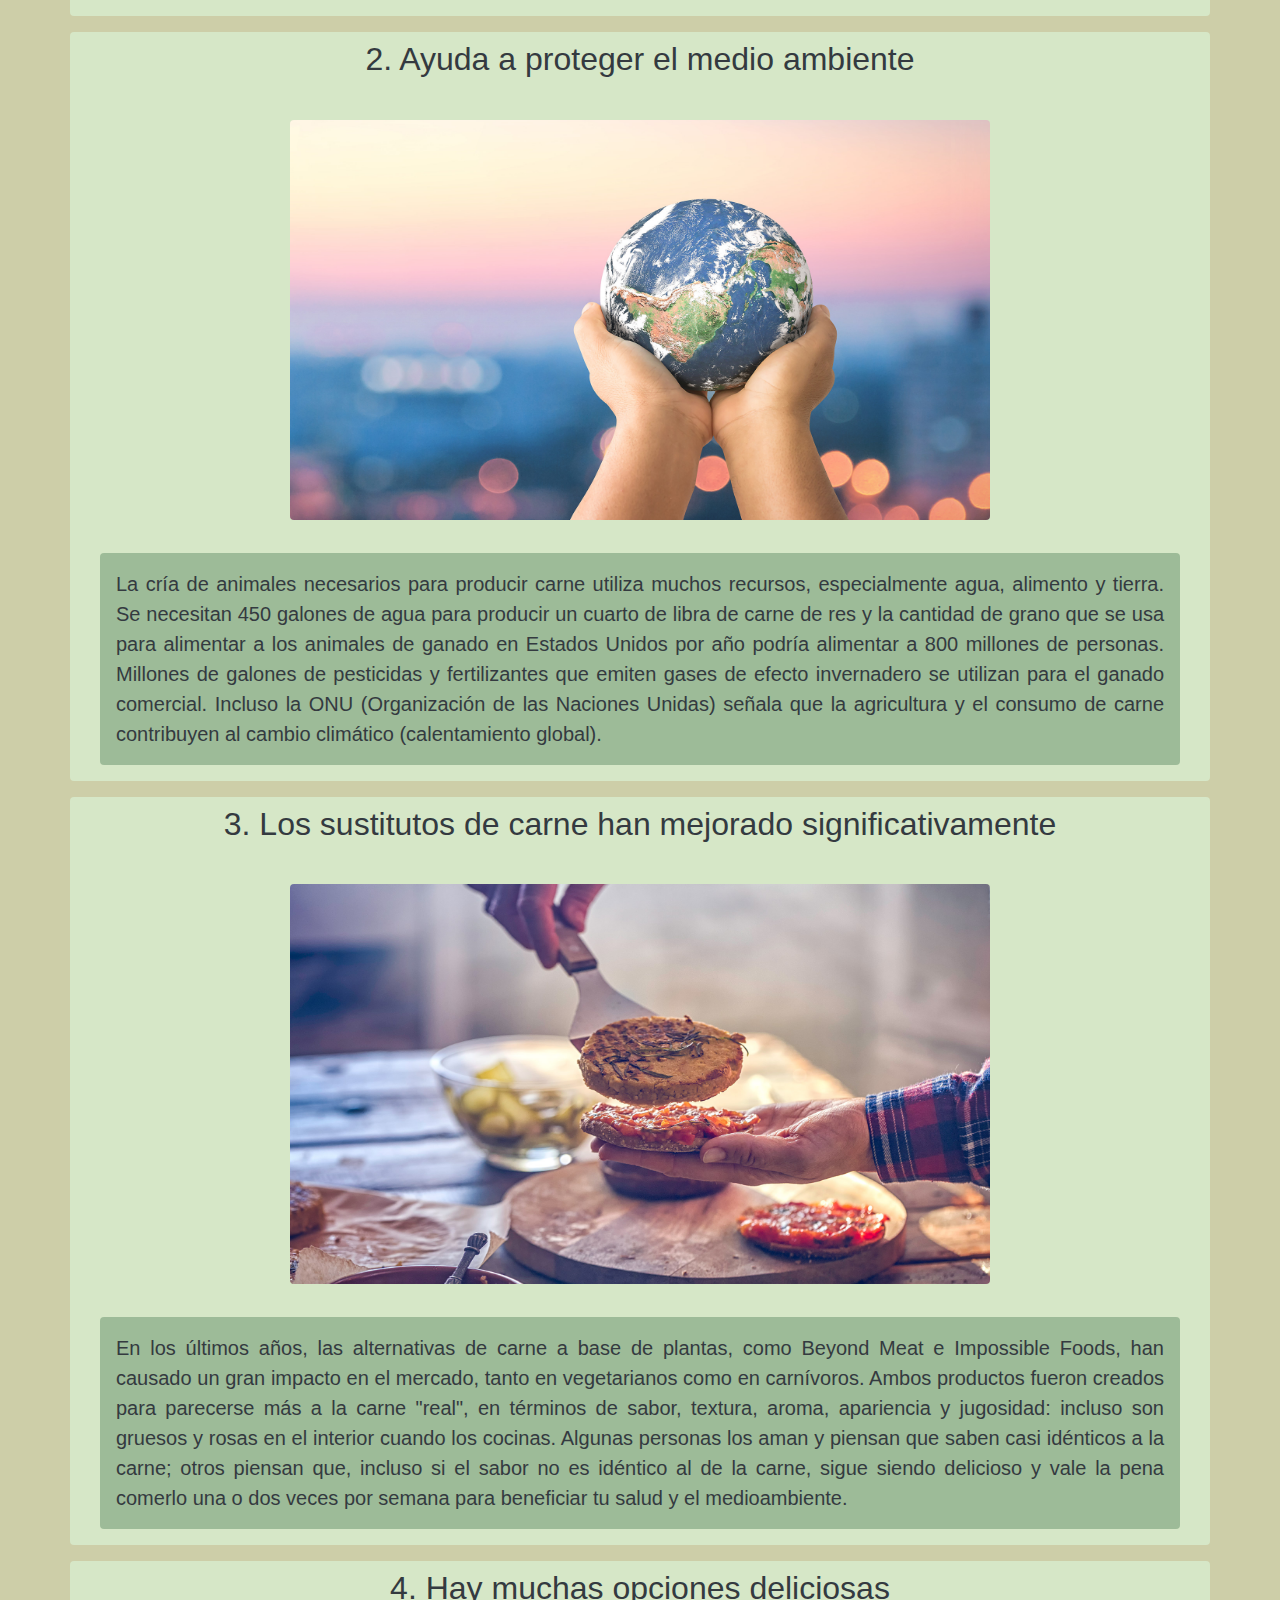
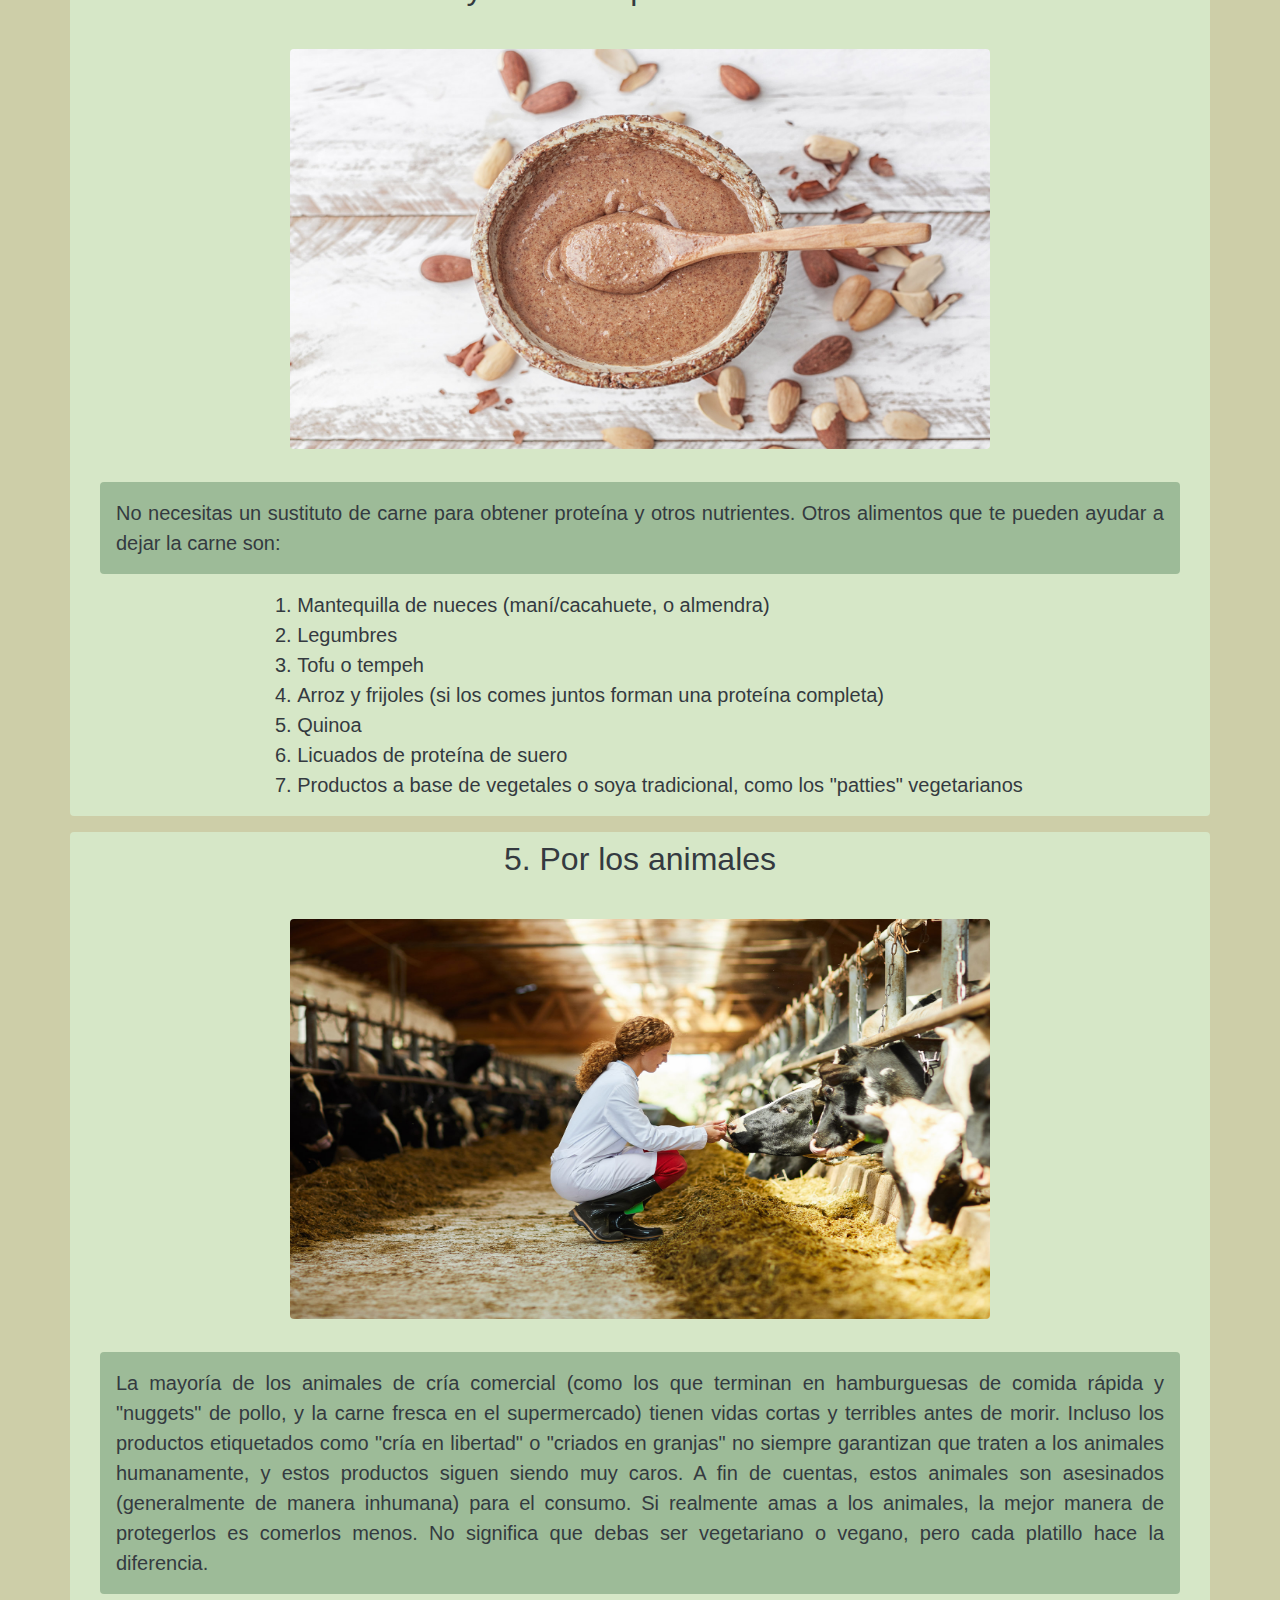
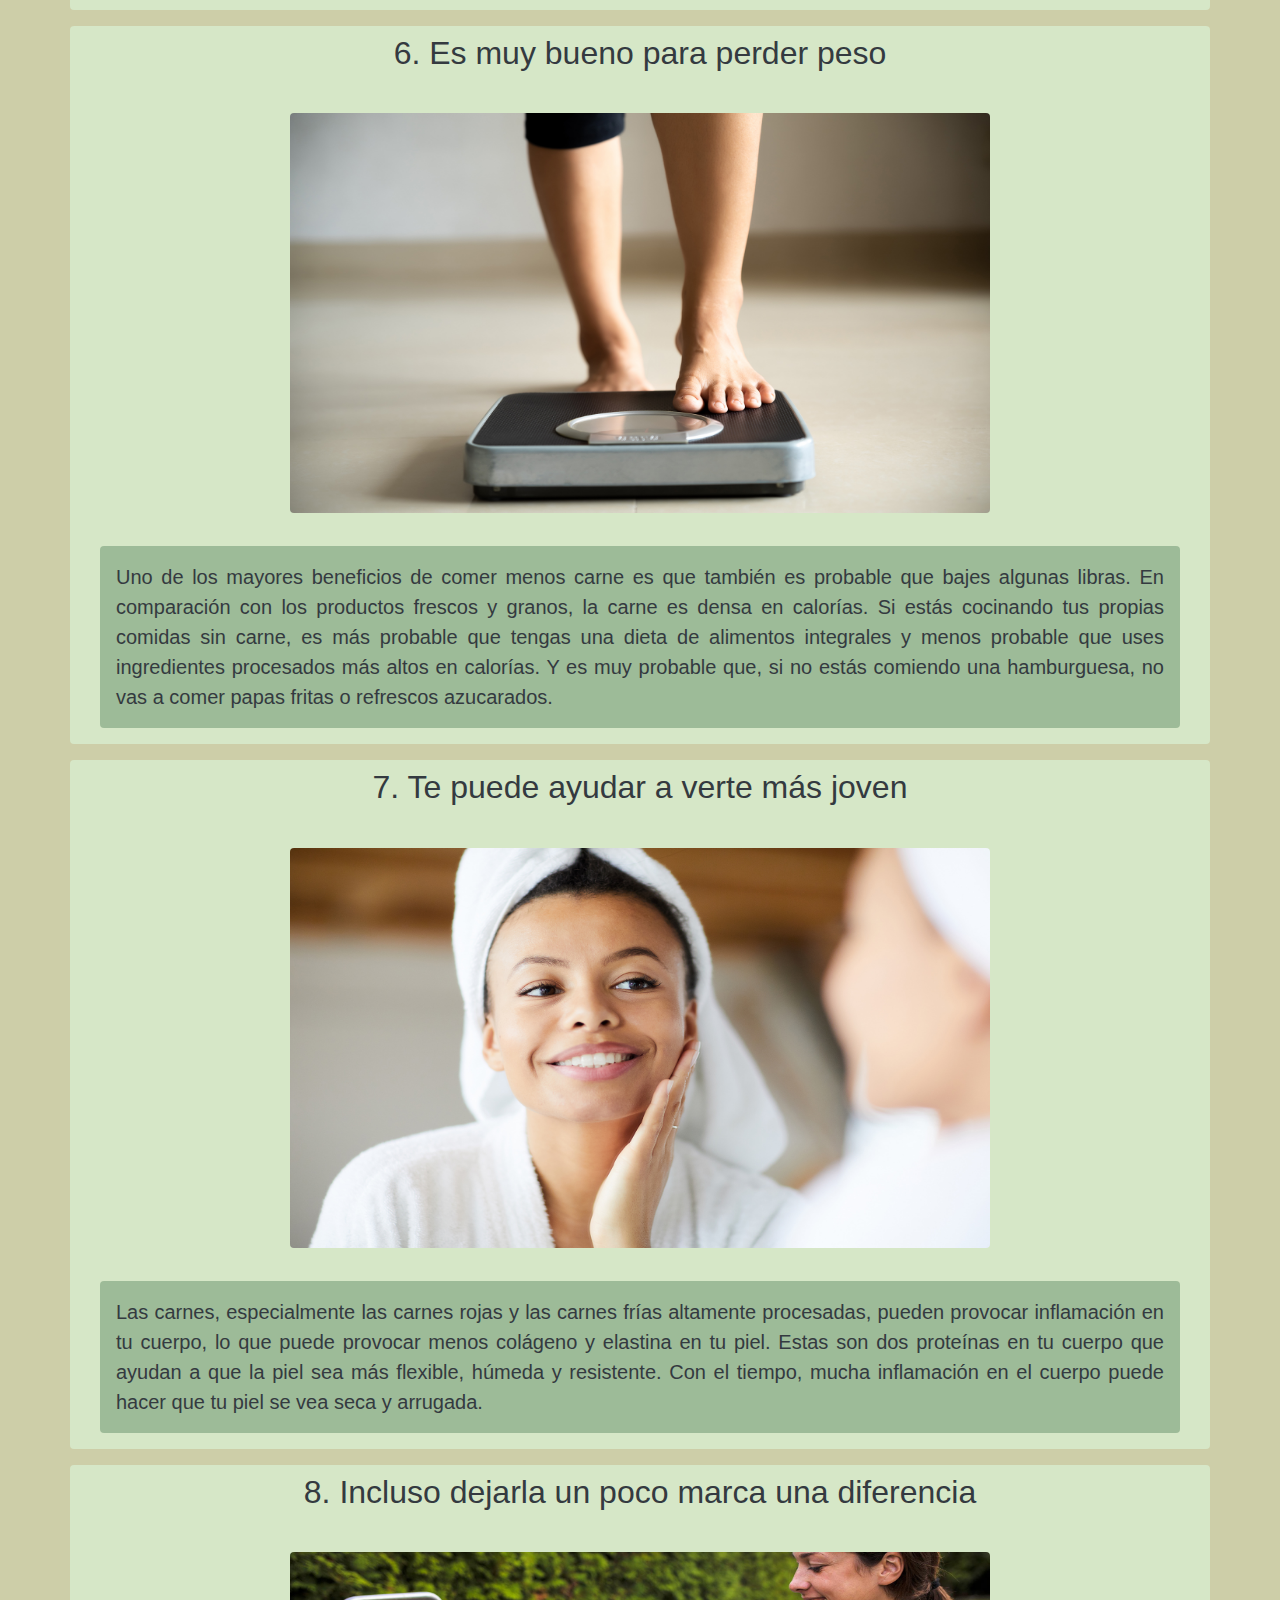
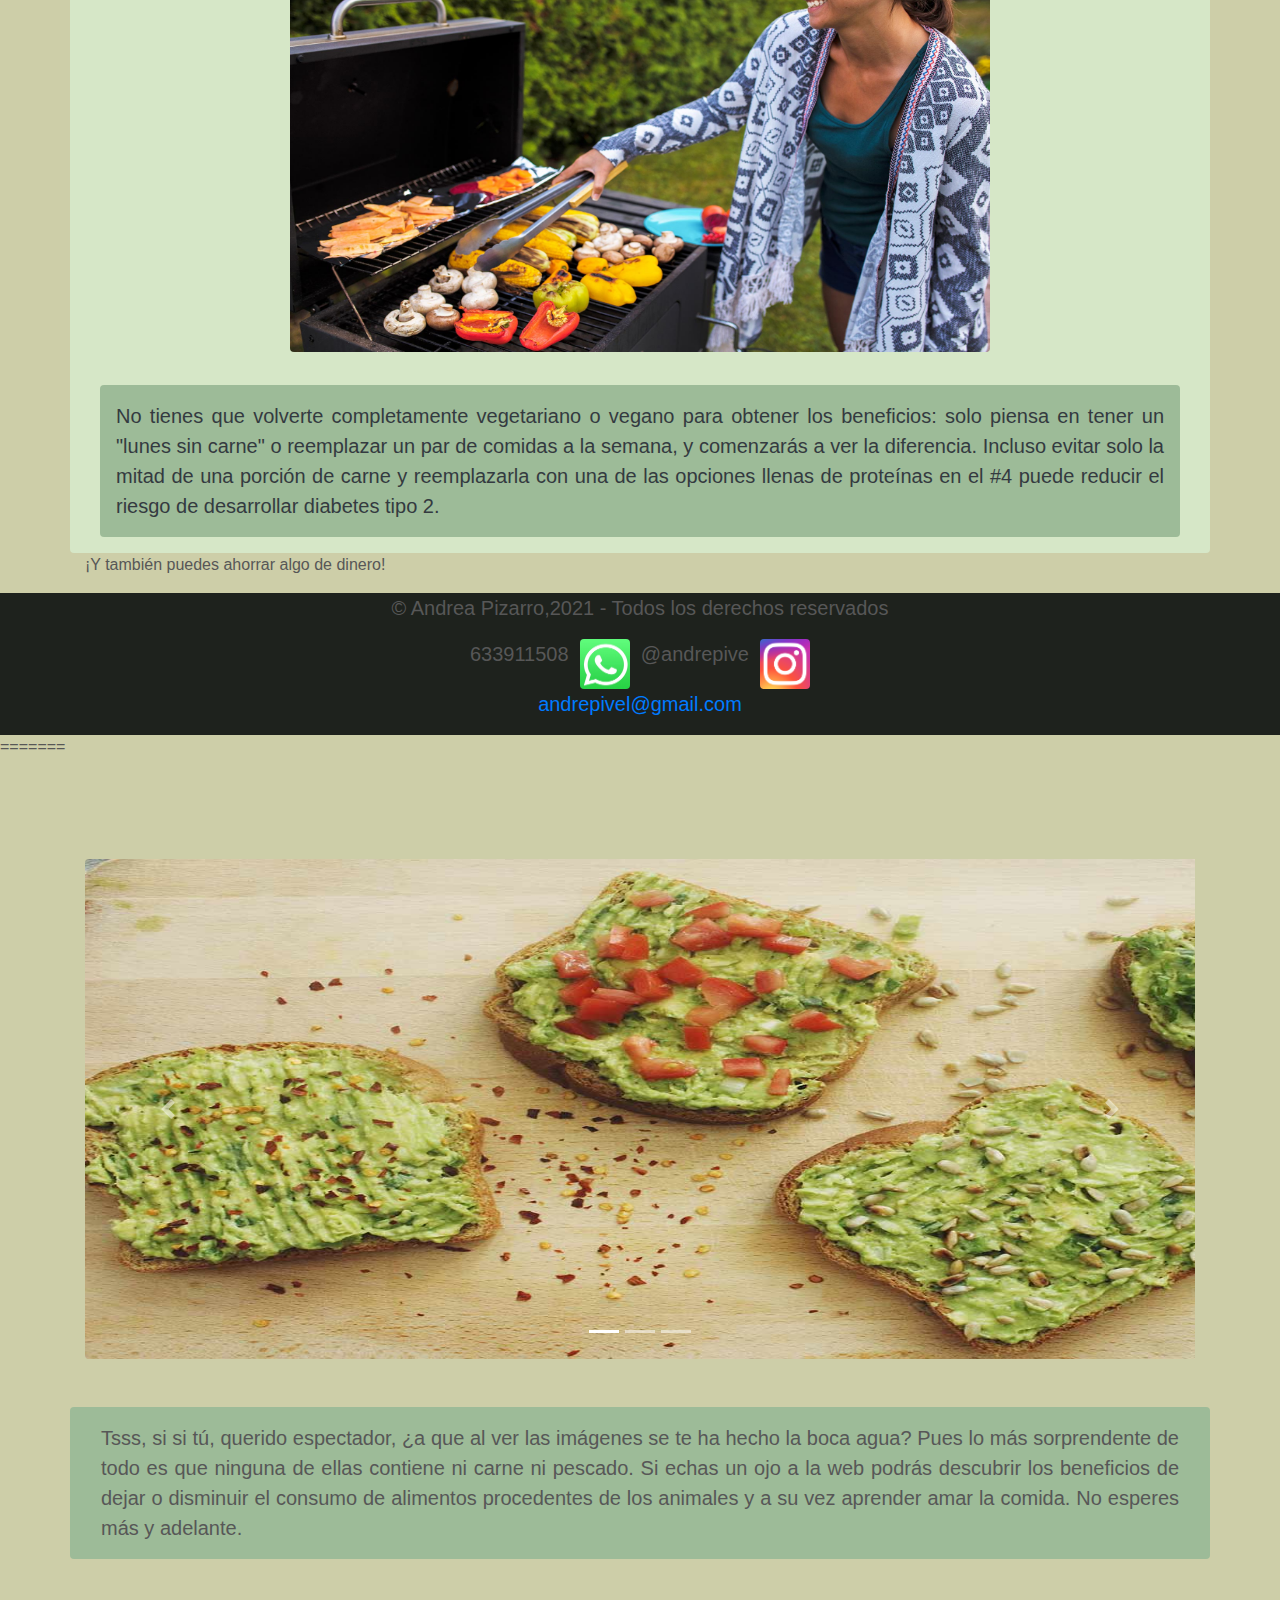
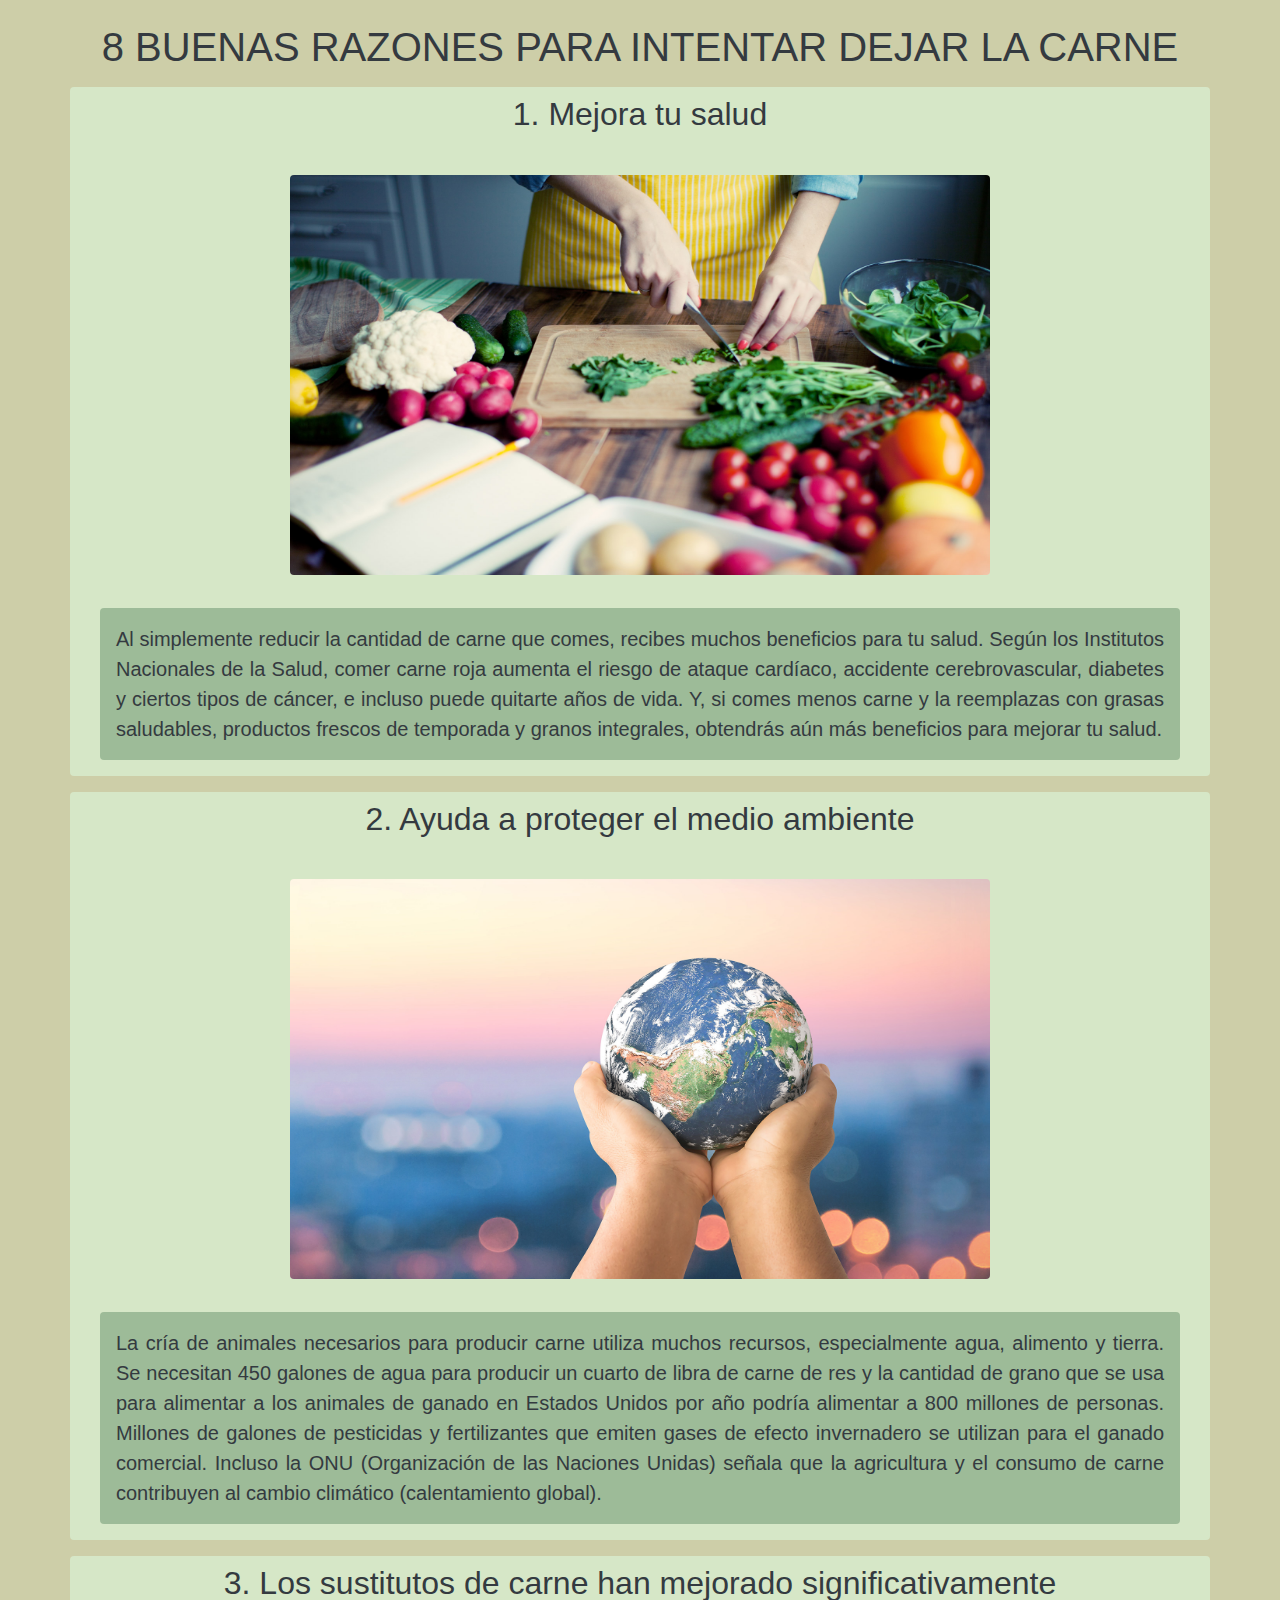
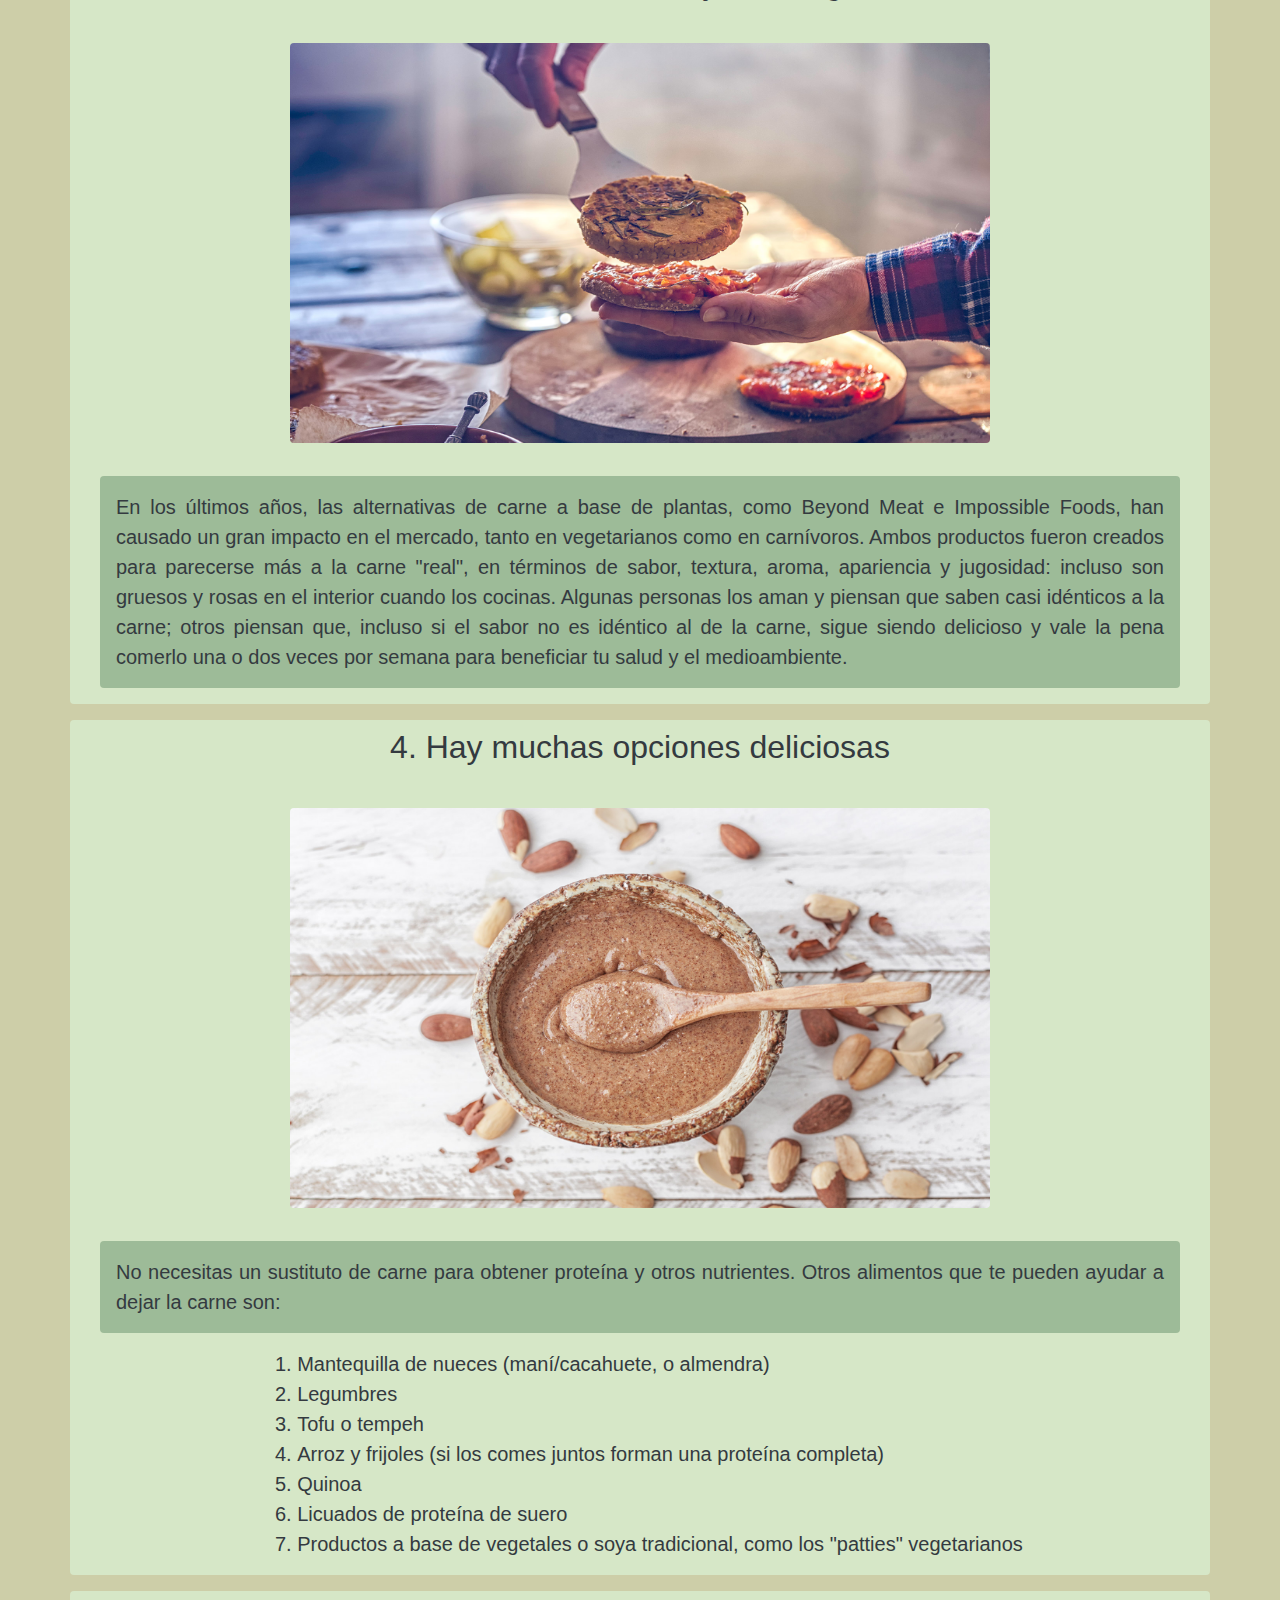
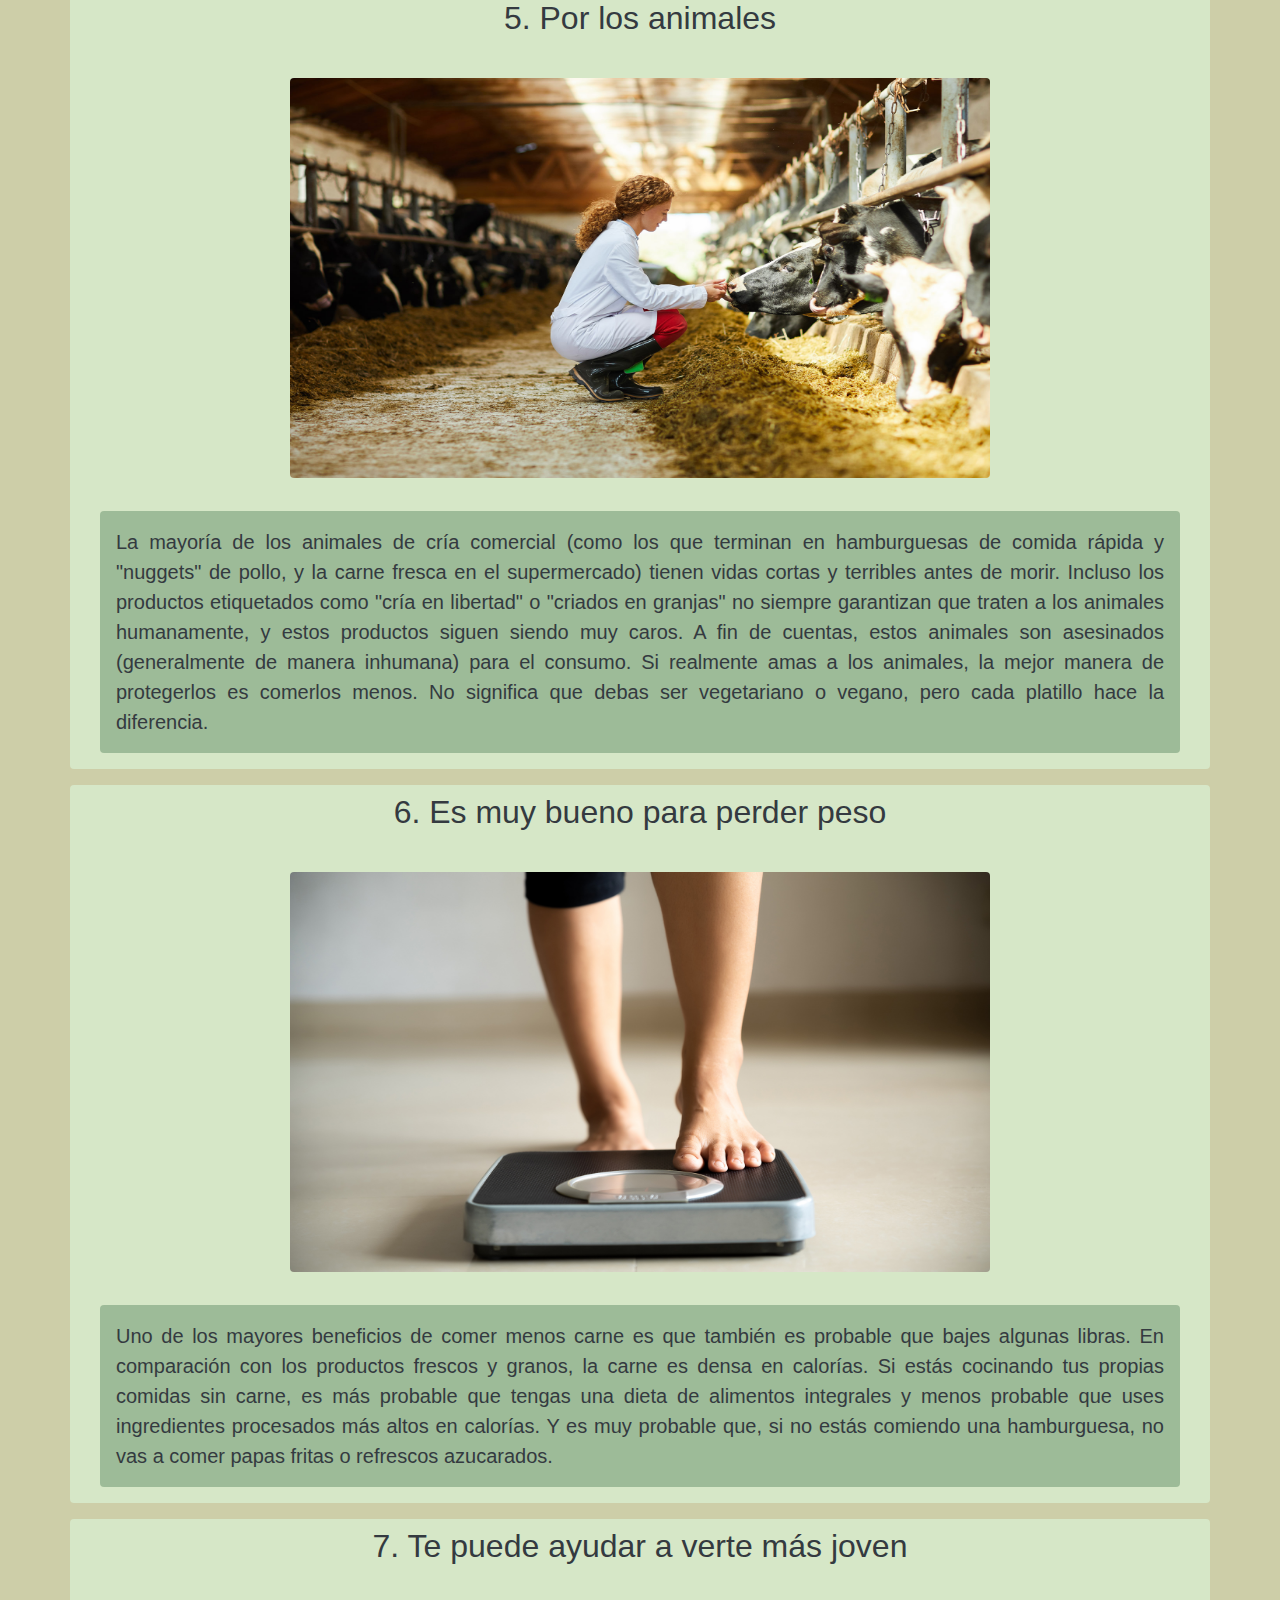
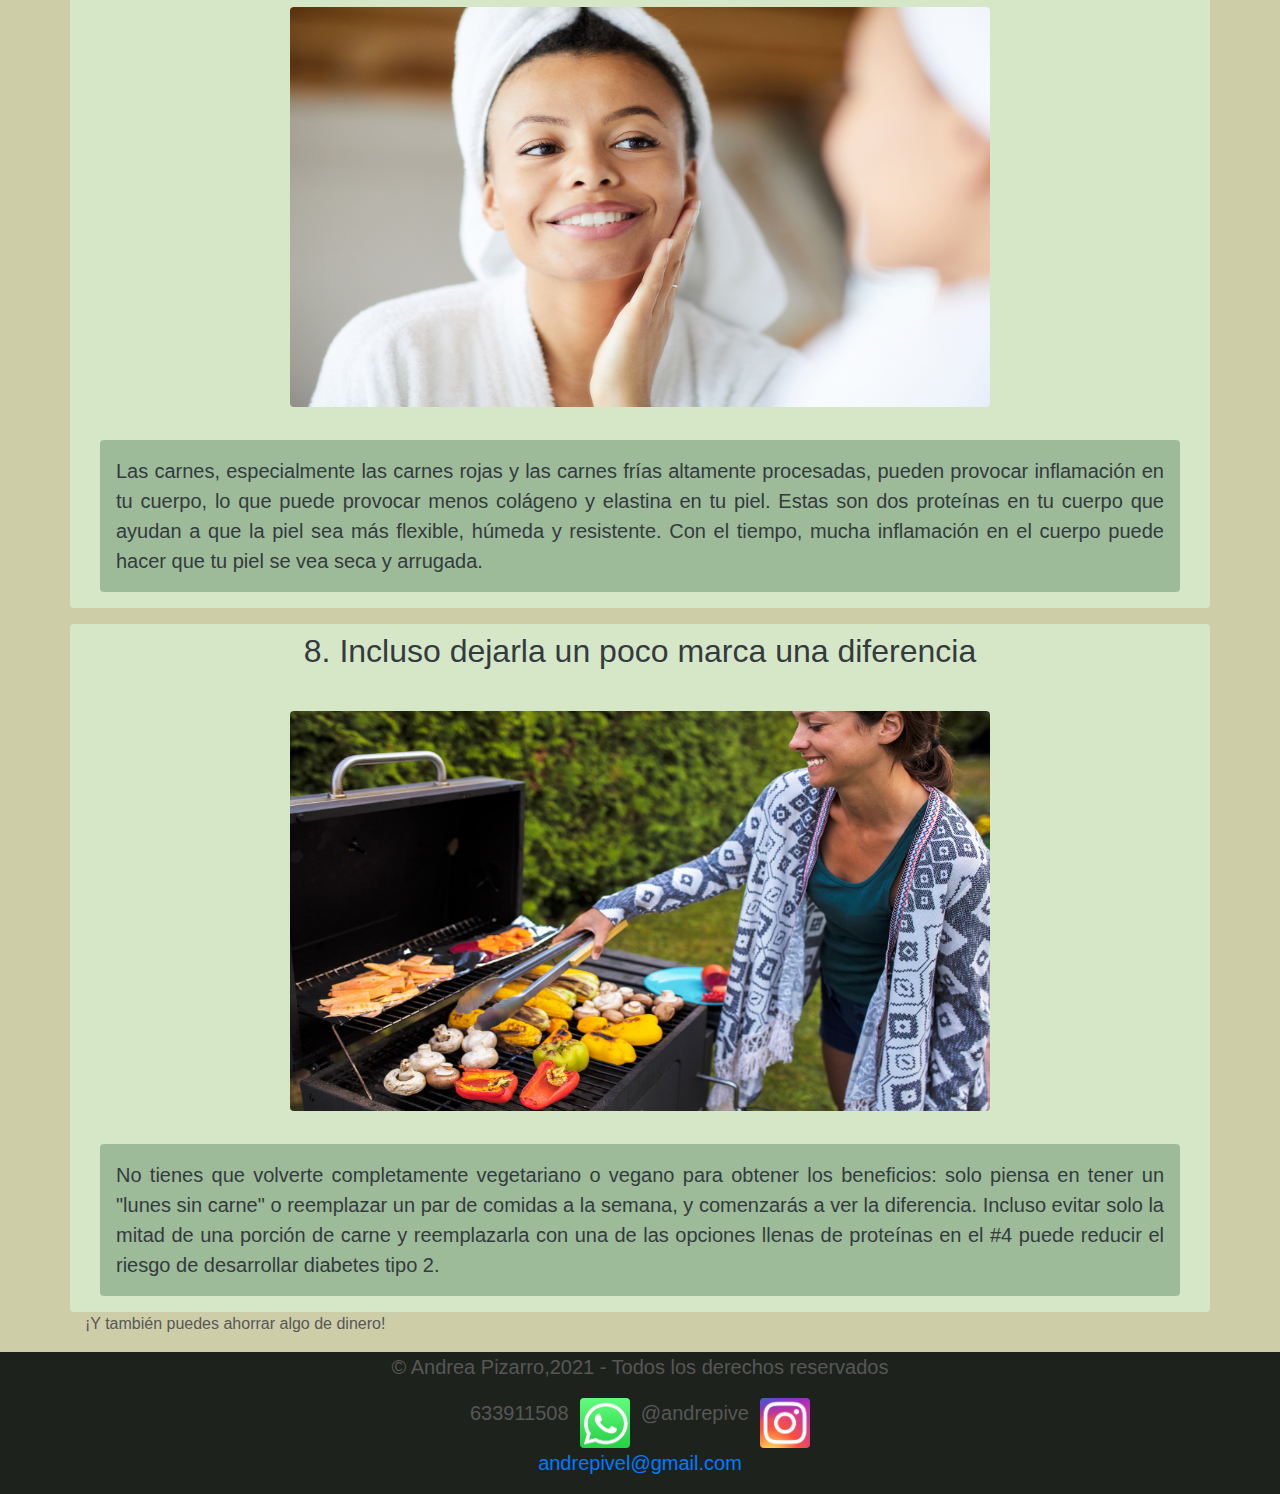
==== commit 549aae3a: "Add files via upload" ====
--- a/index.html
+++ b/index.html
@@ -1,4 +1,4 @@
-<<<<<<< HEAD
+
 <!DOCTYPE html>
 <html lang="en">
 <head>
@@ -24,7 +24,7 @@
               <a class="nav-link" href="index.html">Inicio <span class="sr-only">(current)</span></a>
             </li>
             <li class="nav-item">
-              <a class="nav-link" href="Mapajs.html">Mapa</a>
+              <a class="nav-link" href="mapajs.html">Mapa</a>
             </li>
             <li class="nav-item">
               <a class="nav-link" href="Mapa.html">Viajar por el mundo</a>
@@ -287,291 +287,291 @@
 
 </html>
 =======
-<!DOCTYPE html>
-<html lang="en">
-<head>
-    <meta charset="UTF-8">
-    <meta http-equiv="X-UA-Compatible" content="IE=edge">
-    <meta name="viewport" content="width=device-width, initial-scale=1.0">
-    <title>Indice</title>
-    <link rel="stylesheet" href="https://maxcdn.bootstrapcdn.com/bootstrap/4.0.0/css/bootstrap.min.css" integrity="sha384-Gn5384xqQ1aoWXA+058RXPxPg6fy4IWvTNh0E263XmFcJlSAwiGgFAW/dAiS6JXm" crossorigin="anonymous">
-    <script src="https://code.jquery.com/jquery-3.2.1.slim.min.js" integrity="sha384-KJ3o2DKtIkvYIK3UENzmM7KCkRr/rE9/Qpg6aAZGJwFDMVNA/GpGFF93hXpG5KkN" crossorigin="anonymous"></script>
-    <script src="https://cdnjs.cloudflare.com/ajax/libs/popper.js/1.12.9/umd/popper.min.js" integrity="sha384-ApNbgh9B+Y1QKtv3Rn7W3mgPxhU9K/ScQsAP7hUibX39j7fakFPskvXusvfa0b4Q" crossorigin="anonymous"></script>
-    <script src="https://maxcdn.bootstrapcdn.com/bootstrap/4.0.0/js/bootstrap.min.js" integrity="sha384-JZR6Spejh4U02d8jOt6vLEHfe/JQGiRRSQQxSfFWpi1MquVdAyjUar5+76PVCmYl" crossorigin="anonymous"></script>
-    <link href="css/css.css" rel="stylesheet" type="text/css">
-</head> 
-<body id="fondo">
-    <nav class="navbar navbar-expand-lg " id="navbar">
-        <img src="Fotos/Logo_2.jpg" alt="Logo_2" style="width:50px;height:50px;" class="rounded">
-        <button class="navbar-toggler" type="button" data-toggle="collapse" data-target="#navbarNavDropdown" aria-controls="navbarNavDropdown" aria-expanded="false" aria-label="Toggle navigation">
-          <span class="navbar-toggler-icon"></span>
-        </button>
-         <div class="collapse navbar-collapse" id="navbarNavDropdown">
-      <ul class="navbar-nav">
-        <li class="nav-item active">
-          <a class="nav-link" href="index.html">Inicio <span class="sr-only">(current)</span></a>
-        </li>
-        <li class="nav-item">
-          <a class="nav-link" href="Mapajs.html">Mapa</a>
-        </li>
-        <li class="nav-item">
-          <a class="nav-link" href="Mapa.html">Viajar por el mundo</a>
-        </li>
-        <li class="nav-item">
-          <a class="nav-link" href="Sabias que.html">¿Sabias que...?</a>
-        </li>
-        <li class="nav-item dropdown">
-          <a class="nav-link" href="recetas.html">Recetas</a>
-        </li>
-        <li class="nav-item dropdown">
-          <a class="nav-link" href="itinerario.html">Itinerario</a>
-        </li>
-        <li class="nav-item dropdown">
-          <a class="nav-link" href="Tabla.html">Precio</a>
-        </li>
-        <li class="nav-item dropdown">
-          <a class="nav-link" href="Contacto.html">Contacto</a>
-        </li>
-        </li>
-      </ul>
-    </div>
-      </nav>
-      
-     
-      <div class="container separacion-grande">
-        <div id="carouselExampleIndicators" class="carousel slide" data-ride="carousel">
-          <ol class="carousel-indicators">
-            <li data-target="#carouselExampleIndicators" data-slide-to="0" class="active"></li>
-            <li data-target="#carouselExampleIndicators" data-slide-to="1"></li>
-            <li data-target="#carouselExampleIndicators" data-slide-to="2"></li>
-          </ol>
-          <div class="carousel-inner">
-            <div class="carousel-item active">
-              <img class="d-block tamano-img rounded" src="Fotos/Tostada.jpg" alt="First slide">
-            </div>
-            <div class="carousel-item">
-              <img class="d-block tamano-img rounded" src="Fotos/comida3.jpg" alt="Second slide">
-            </div>
-            <div class="carousel-item">
-              <img class="d-block tamano-img rounded" src="Fotos/comida2.jpg" alt="Third slide">
-            </div>
-          </div>
-          <a class="carousel-control-prev" href="#carouselExampleIndicators" role="button" data-slide="prev">
-            <span class="carousel-control-prev-icon" aria-hidden="true"></span>
-            <span class="sr-only">Previous</span>
-          </a>
-          <a class="carousel-control-next" href="#carouselExampleIndicators" role="button" data-slide="next">
-            <span class="carousel-control-next-icon" aria-hidden="true"></span>
-            <span class="sr-only">Next</span>
-          </a>
-        </div>
-      </div>  
-        
-      <br>
-      <br>
-      <div class="container  rounded caja-texto">
-        
-        <p class="p-3 text-justify">
-          Tsss, si si tú, querido espectador, ¿a que al ver las imágenes se te ha hecho la boca agua? Pues lo más sorprendente de todo es que ninguna de ellas contiene ni carne ni pescado. 
-          Si echas un ojo a la web podrás descubrir los beneficios de dejar o disminuir el consumo de alimentos procedentes de los animales y a su vez aprender amar la comida. 
-          No esperes más y adelante.
-        </p>
-      </div>
-      <br>
-      <br>
-      <div class="container text-dark rounded text-center">
-      <h1>
-        8 BUENAS RAZONES PARA INTENTAR DEJAR LA CARNE
-      </h1>
-    </div>
-
-
-    <div class="container text-dark rounded d-flex   align-items-start flex-column mt-3 caja-fondo">
-      <div class="col-12">
-        <h2 class="text-center mt-2">
-          1. Mejora tu salud
-        </h2>
-      </div>
-      <hr>
-      <div class="col-12 d-flex justify-content-center">
-        <img src="Fotos/razon1.jpg" alt="razon1" class="imagen-parrafo rounded">
-      </div>
-      <hr>
-      <div class="col-12 d-flex justify-content-center">
-        <p class="p-3 text-justify caja-texto rounded ">
-          Al simplemente reducir la cantidad de carne que comes, recibes muchos beneficios para tu salud. Según los Institutos Nacionales de la Salud, 
-          comer carne roja aumenta el riesgo de ataque cardíaco, accidente cerebrovascular, diabetes y ciertos tipos de cáncer, e incluso puede quitarte años de vida. 
-          Y, si comes menos carne y la reemplazas con grasas saludables, productos frescos de temporada y granos integrales, obtendrás aún más beneficios para mejorar tu salud.
-        </p>
-      </div>
-    </div>
-
- <div class="container text-dark rounded d-flex   align-items-start flex-column mt-3 caja-fondo">
-      <div class="col-12">
-        <h2 class="text-center mt-2">
-          2. Ayuda a proteger el medio ambiente
-        </h2>
-      </div>
-      <hr>
-      <div class="col-12 d-flex justify-content-center">
-        <img src="Fotos/razon2.jpg" alt="razon2" class="imagen-parrafo rounded">
-      </div>
-      <hr>
-      <div class="col-12 d-flex justify-content-center">
-        <p class="p-3 text-justify caja-texto rounded ">
-          La cría de animales necesarios para producir carne utiliza muchos recursos, especialmente agua, alimento y tierra. Se necesitan 450 galones de agua para producir un cuarto de libra de carne de res y 
-        la cantidad de grano que se usa para alimentar a los animales de ganado en Estados Unidos por año podría alimentar a 800 millones de personas. Millones de galones de pesticidas y fertilizantes que emiten gases de efecto invernadero se utilizan para el ganado comercial. 
-        Incluso la ONU (Organización de las Naciones Unidas) señala que la agricultura y el consumo de carne contribuyen al cambio climático (calentamiento global).
-        </p>
-      </div>
-    </div>
-
-    <div class="container text-dark rounded d-flex   align-items-start flex-column mt-3 caja-fondo">
-      <div class="col-12">
-        <h2 class="text-center mt-2">
-          3. Los sustitutos de carne han mejorado significativamente
-        </h2>
-      </div>
-      <hr>
-      <div class="col-12 d-flex justify-content-center">
-        <img src="Fotos/razon3.jpg" alt="razon3" class="imagen-parrafo rounded">
-      </div>
-      <hr>
-      <div class="col-12 d-flex justify-content-center">
-        <p class="p-3 text-justify caja-texto rounded ">
-          En los últimos años, las alternativas de carne a base de plantas, como Beyond Meat e Impossible Foods, han causado un gran impacto en el mercado, tanto en vegetarianos como en carnívoros. Ambos productos fueron creados para parecerse más a la carne "real", en términos de sabor, textura, aroma, apariencia y jugosidad: 
-          incluso son gruesos y rosas en el interior cuando los cocinas. Algunas personas los aman y piensan que saben casi idénticos a la carne; otros piensan que, incluso si el sabor no es idéntico al de la carne, sigue siendo delicioso y vale la pena comerlo una o dos veces por semana para beneficiar tu salud y el medioambiente.
-        </p>
-      </div>
-    </div>
-
-    <div class="container text-dark rounded d-flex   align-items-start flex-column mt-3 caja-fondo">
-      <div class="col-12">
-        <h2 class="text-center mt-2">
-          4. Hay muchas opciones deliciosas
-        </h2>
-      </div>
-      <hr>
-      <div class="col-12 d-flex justify-content-center">
-        <img src="Fotos/razon4.jpg" alt="razon4" class="imagen-parrafo rounded">
-      </div>
-      <hr>
-      <div class="col-12 d-flex justify-content-center">
-        <p class="p-3 text-justify caja-texto rounded ">
-          No necesitas un sustituto de carne para obtener proteína y otros nutrientes. Otros alimentos que te pueden ayudar a dejar la carne son:
-        </p>
-        
-      </div>
-      <div class="col-12 d-flex justify-content-center">
-        <ol>
-          <li>Mantequilla de nueces (maní/cacahuete, o almendra)</li>	
-          <li>Legumbres</li>	
-          <li>Tofu o tempeh</li>	
-          <li>Arroz y frijoles (si los comes juntos forman una proteína completa)</li> 
-          <li>Quinoa</li>	
-          <li>Licuados de proteína de suero</li>	
-          <li>Productos a base de vegetales o soya tradicional, como los "patties" vegetarianos</li>	
-        </ol>
-      </div>
-    </div>
-   
-    <div class="container text-dark rounded d-flex   align-items-start flex-column mt-3 caja-fondo">
-      <div class="col-12">
-        <h2 class="text-center mt-2">
-          5. Por los animales
-        </h2>
-      </div>
-      <hr>
-      <div class="col-12 d-flex justify-content-center">
-        <img src="Fotos/razon5.jpg" alt="razon5" class="imagen-parrafo rounded">
-      </div>
-      <hr>
-      <div class="col-12 d-flex justify-content-center">
-        <p class="p-3 text-justify caja-texto rounded ">
-          La mayoría de los animales de cría comercial (como los que terminan en hamburguesas de comida rápida y "nuggets" de pollo, y la carne fresca en el supermercado) tienen vidas cortas y terribles antes de morir.
-          Incluso los productos etiquetados como "cría en libertad" o "criados en granjas" no siempre garantizan que traten a los animales humanamente, y estos productos siguen siendo muy caros. A fin de cuentas, 
-          estos animales son asesinados (generalmente de manera inhumana) para el consumo. Si realmente amas a los animales, la mejor manera de protegerlos es comerlos menos. No significa que debas ser vegetariano o vegano, pero cada platillo hace la diferencia.
-        </p>
-      </div>
-    </div>
-
-    <div class="container text-dark rounded d-flex   align-items-start flex-column mt-3 caja-fondo">
-      <div class="col-12">
-        <h2 class="text-center mt-2">
-          6. Es muy bueno para perder peso
-        </h2>
-      </div>
-      <hr>
-      <div class="col-12 d-flex justify-content-center">
-        <img src="Fotos/razon6.jpg" alt="razon6" class="imagen-parrafo rounded">
-      </div>
-      <hr>
-      <div class="col-12 d-flex justify-content-center">
-        <p class="p-3 text-justify caja-texto rounded ">
-          Uno de los mayores beneficios de comer menos carne es que también es probable que bajes algunas libras. En comparación con los productos frescos y granos, la carne es densa en calorías. Si estás cocinando tus propias comidas sin carne, 
-          es más probable que tengas una dieta de alimentos integrales y menos probable que uses ingredientes procesados más altos en calorías. Y es muy probable que, si no estás comiendo una hamburguesa, no vas a comer papas fritas o refrescos azucarados.
-        </p>
-      </div>
-    </div>
-    
-    <div class="container text-dark rounded d-flex   align-items-start flex-column mt-3 caja-fondo">
-      <div class="col-12">
-        <h2 class="text-center mt-2">
-          7. Te puede ayudar a verte más joven
-        </h2>
-      </div>
-      <hr>
-      <div class="col-12 d-flex justify-content-center">
-        <img src="Fotos/razon7.jpg" alt="razon7" class="imagen-parrafo rounded">
-      </div>
-      <hr>
-      <div class="col-12 d-flex justify-content-center">
-        <p class="p-3 text-justify caja-texto rounded ">
-          Las carnes, especialmente las carnes rojas y las carnes frías altamente procesadas, pueden provocar inflamación en tu cuerpo, lo que puede provocar menos colágeno y elastina en tu piel. 
-          Estas son dos proteínas en tu cuerpo que ayudan a que la piel sea más flexible, húmeda y resistente. Con el tiempo, mucha inflamación en el cuerpo puede hacer que tu piel se vea seca y arrugada. 
-        </p>
-      </div>
-    </div>
-    
-    <div class="container text-dark rounded d-flex   align-items-start flex-column mt-3 caja-fondo">
-      <div class="col-12">
-        <h2 class="text-center mt-2">
-          8. Incluso dejarla un poco marca una diferencia
-        </h2>
-      </div>
-      <hr>
-      <div class="col-12 d-flex justify-content-center">
-        <img src="Fotos/razon8.jpg" alt="razon8" class="imagen-parrafo rounded">
-      </div>
-      <hr>
-      <div class="col-12 d-flex justify-content-center">
-        <p class="p-3 text-justify caja-texto rounded ">
-          No tienes que volverte completamente vegetariano o vegano para obtener los beneficios: solo piensa en tener un "lunes sin carne" o reemplazar un par de comidas a la semana, 
-          y comenzarás a ver la diferencia. Incluso evitar solo la mitad de una porción de carne y reemplazarla con una de las opciones llenas de proteínas en el #4 puede reducir el riesgo de desarrollar diabetes tipo 2. 
-        </p>
-      </div>
-    </div>
-    <div class="container ">
-      <p>¡Y también puedes ahorrar algo de dinero! </p>
-    </div>
-      <footer>
-        <div class="social col-12 d-flex justify-content-center container caja-footer">
-         <p class="copy">&copy; Andrea Pizarro,2021 - Todos los derechos reservados</p></div>
-         <div class="social col-12 d-flex justify-content-center container  caja-footer">
-         <p>633911508&nbsp;&nbsp;</p>
-          <a href="#"><img src="Fotos/wats1.jpg" alt="whatsapp" style="width:50px;height:50px;" class="rounded"></a>
-          
-          <p>&nbsp;&nbsp;@andrepive&nbsp;&nbsp;</p>
-          <a href="https://www.instagram.com/andrepive/"><img src="Fotos/instagram.png" alt="instagram" style="width:50px;height:50px;" class="rounded"></a> 
-        </div>
-        <div class="col-12 d-flex justify-content-center container  caja-footer">
-        <p><a href="mailto:andrepivel@gmail.com">andrepivel@gmail.com</a></p>
-        </div>
-        
-      </footer>
-</body>
-
-
-
-</html>
->>>>>>> c1f1f3b5d04d58ca4471803a4f67655986f5438a
+<!DOCTYPE html>
+<html lang="en">
+<head>
+    <meta charset="UTF-8">
+    <meta http-equiv="X-UA-Compatible" content="IE=edge">
+    <meta name="viewport" content="width=device-width, initial-scale=1.0">
+    <title>Indice</title>
+    <link rel="stylesheet" href="https://maxcdn.bootstrapcdn.com/bootstrap/4.0.0/css/bootstrap.min.css" integrity="sha384-Gn5384xqQ1aoWXA+058RXPxPg6fy4IWvTNh0E263XmFcJlSAwiGgFAW/dAiS6JXm" crossorigin="anonymous">
+    <script src="https://code.jquery.com/jquery-3.2.1.slim.min.js" integrity="sha384-KJ3o2DKtIkvYIK3UENzmM7KCkRr/rE9/Qpg6aAZGJwFDMVNA/GpGFF93hXpG5KkN" crossorigin="anonymous"></script>
+    <script src="https://cdnjs.cloudflare.com/ajax/libs/popper.js/1.12.9/umd/popper.min.js" integrity="sha384-ApNbgh9B+Y1QKtv3Rn7W3mgPxhU9K/ScQsAP7hUibX39j7fakFPskvXusvfa0b4Q" crossorigin="anonymous"></script>
+    <script src="https://maxcdn.bootstrapcdn.com/bootstrap/4.0.0/js/bootstrap.min.js" integrity="sha384-JZR6Spejh4U02d8jOt6vLEHfe/JQGiRRSQQxSfFWpi1MquVdAyjUar5+76PVCmYl" crossorigin="anonymous"></script>
+    <link href="css/css.css" rel="stylesheet" type="text/css">
+</head> 
+<body id="fondo">
+    <nav class="navbar navbar-expand-lg " id="navbar">
+        <img src="Fotos/Logo_2.jpg" alt="Logo_2" style="width:50px;height:50px;" class="rounded">
+        <button class="navbar-toggler" type="button" data-toggle="collapse" data-target="#navbarNavDropdown" aria-controls="navbarNavDropdown" aria-expanded="false" aria-label="Toggle navigation">
+          <span class="navbar-toggler-icon"></span>
+        </button>
+         <div class="collapse navbar-collapse" id="navbarNavDropdown">
+      <ul class="navbar-nav">
+        <li class="nav-item active">
+          <a class="nav-link" href="index.html">Inicio <span class="sr-only">(current)</span></a>
+        </li>
+        <li class="nav-item">
+          <a class="nav-link" href="Mapajs.html">Mapa</a>
+        </li>
+        <li class="nav-item">
+          <a class="nav-link" href="Mapa.html">Viajar por el mundo</a>
+        </li>
+        <li class="nav-item">
+          <a class="nav-link" href="Sabias que.html">¿Sabias que...?</a>
+        </li>
+        <li class="nav-item dropdown">
+          <a class="nav-link" href="recetas.html">Recetas</a>
+        </li>
+        <li class="nav-item dropdown">
+          <a class="nav-link" href="itinerario.html">Itinerario</a>
+        </li>
+        <li class="nav-item dropdown">
+          <a class="nav-link" href="Tabla.html">Precio</a>
+        </li>
+        <li class="nav-item dropdown">
+          <a class="nav-link" href="Contacto.html">Contacto</a>
+        </li>
+        </li>
+      </ul>
+    </div>
+      </nav>
+      
+     
+      <div class="container separacion-grande">
+        <div id="carouselExampleIndicators" class="carousel slide" data-ride="carousel">
+          <ol class="carousel-indicators">
+            <li data-target="#carouselExampleIndicators" data-slide-to="0" class="active"></li>
+            <li data-target="#carouselExampleIndicators" data-slide-to="1"></li>
+            <li data-target="#carouselExampleIndicators" data-slide-to="2"></li>
+          </ol>
+          <div class="carousel-inner">
+            <div class="carousel-item active">
+              <img class="d-block tamano-img rounded" src="Fotos/Tostada.jpg" alt="First slide">
+            </div>
+            <div class="carousel-item">
+              <img class="d-block tamano-img rounded" src="Fotos/comida3.jpg" alt="Second slide">
+            </div>
+            <div class="carousel-item">
+              <img class="d-block tamano-img rounded" src="Fotos/comida2.jpg" alt="Third slide">
+            </div>
+          </div>
+          <a class="carousel-control-prev" href="#carouselExampleIndicators" role="button" data-slide="prev">
+            <span class="carousel-control-prev-icon" aria-hidden="true"></span>
+            <span class="sr-only">Previous</span>
+          </a>
+          <a class="carousel-control-next" href="#carouselExampleIndicators" role="button" data-slide="next">
+            <span class="carousel-control-next-icon" aria-hidden="true"></span>
+            <span class="sr-only">Next</span>
+          </a>
+        </div>
+      </div>  
+        
+      <br>
+      <br>
+      <div class="container  rounded caja-texto">
+        
+        <p class="p-3 text-justify">
+          Tsss, si si tú, querido espectador, ¿a que al ver las imágenes se te ha hecho la boca agua? Pues lo más sorprendente de todo es que ninguna de ellas contiene ni carne ni pescado. 
+          Si echas un ojo a la web podrás descubrir los beneficios de dejar o disminuir el consumo de alimentos procedentes de los animales y a su vez aprender amar la comida. 
+          No esperes más y adelante.
+        </p>
+      </div>
+      <br>
+      <br>
+      <div class="container text-dark rounded text-center">
+      <h1>
+        8 BUENAS RAZONES PARA INTENTAR DEJAR LA CARNE
+      </h1>
+    </div>
+
+
+    <div class="container text-dark rounded d-flex   align-items-start flex-column mt-3 caja-fondo">
+      <div class="col-12">
+        <h2 class="text-center mt-2">
+          1. Mejora tu salud
+        </h2>
+      </div>
+      <hr>
+      <div class="col-12 d-flex justify-content-center">
+        <img src="Fotos/razon1.jpg" alt="razon1" class="imagen-parrafo rounded">
+      </div>
+      <hr>
+      <div class="col-12 d-flex justify-content-center">
+        <p class="p-3 text-justify caja-texto rounded ">
+          Al simplemente reducir la cantidad de carne que comes, recibes muchos beneficios para tu salud. Según los Institutos Nacionales de la Salud, 
+          comer carne roja aumenta el riesgo de ataque cardíaco, accidente cerebrovascular, diabetes y ciertos tipos de cáncer, e incluso puede quitarte años de vida. 
+          Y, si comes menos carne y la reemplazas con grasas saludables, productos frescos de temporada y granos integrales, obtendrás aún más beneficios para mejorar tu salud.
+        </p>
+      </div>
+    </div>
+
+ <div class="container text-dark rounded d-flex   align-items-start flex-column mt-3 caja-fondo">
+      <div class="col-12">
+        <h2 class="text-center mt-2">
+          2. Ayuda a proteger el medio ambiente
+        </h2>
+      </div>
+      <hr>
+      <div class="col-12 d-flex justify-content-center">
+        <img src="Fotos/razon2.jpg" alt="razon2" class="imagen-parrafo rounded">
+      </div>
+      <hr>
+      <div class="col-12 d-flex justify-content-center">
+        <p class="p-3 text-justify caja-texto rounded ">
+          La cría de animales necesarios para producir carne utiliza muchos recursos, especialmente agua, alimento y tierra. Se necesitan 450 galones de agua para producir un cuarto de libra de carne de res y 
+        la cantidad de grano que se usa para alimentar a los animales de ganado en Estados Unidos por año podría alimentar a 800 millones de personas. Millones de galones de pesticidas y fertilizantes que emiten gases de efecto invernadero se utilizan para el ganado comercial. 
+        Incluso la ONU (Organización de las Naciones Unidas) señala que la agricultura y el consumo de carne contribuyen al cambio climático (calentamiento global).
+        </p>
+      </div>
+    </div>
+
+    <div class="container text-dark rounded d-flex   align-items-start flex-column mt-3 caja-fondo">
+      <div class="col-12">
+        <h2 class="text-center mt-2">
+          3. Los sustitutos de carne han mejorado significativamente
+        </h2>
+      </div>
+      <hr>
+      <div class="col-12 d-flex justify-content-center">
+        <img src="Fotos/razon3.jpg" alt="razon3" class="imagen-parrafo rounded">
+      </div>
+      <hr>
+      <div class="col-12 d-flex justify-content-center">
+        <p class="p-3 text-justify caja-texto rounded ">
+          En los últimos años, las alternativas de carne a base de plantas, como Beyond Meat e Impossible Foods, han causado un gran impacto en el mercado, tanto en vegetarianos como en carnívoros. Ambos productos fueron creados para parecerse más a la carne "real", en términos de sabor, textura, aroma, apariencia y jugosidad: 
+          incluso son gruesos y rosas en el interior cuando los cocinas. Algunas personas los aman y piensan que saben casi idénticos a la carne; otros piensan que, incluso si el sabor no es idéntico al de la carne, sigue siendo delicioso y vale la pena comerlo una o dos veces por semana para beneficiar tu salud y el medioambiente.
+        </p>
+      </div>
+    </div>
+
+    <div class="container text-dark rounded d-flex   align-items-start flex-column mt-3 caja-fondo">
+      <div class="col-12">
+        <h2 class="text-center mt-2">
+          4. Hay muchas opciones deliciosas
+        </h2>
+      </div>
+      <hr>
+      <div class="col-12 d-flex justify-content-center">
+        <img src="Fotos/razon4.jpg" alt="razon4" class="imagen-parrafo rounded">
+      </div>
+      <hr>
+      <div class="col-12 d-flex justify-content-center">
+        <p class="p-3 text-justify caja-texto rounded ">
+          No necesitas un sustituto de carne para obtener proteína y otros nutrientes. Otros alimentos que te pueden ayudar a dejar la carne son:
+        </p>
+        
+      </div>
+      <div class="col-12 d-flex justify-content-center">
+        <ol>
+          <li>Mantequilla de nueces (maní/cacahuete, o almendra)</li>	
+          <li>Legumbres</li>	
+          <li>Tofu o tempeh</li>	
+          <li>Arroz y frijoles (si los comes juntos forman una proteína completa)</li> 
+          <li>Quinoa</li>	
+          <li>Licuados de proteína de suero</li>	
+          <li>Productos a base de vegetales o soya tradicional, como los "patties" vegetarianos</li>	
+        </ol>
+      </div>
+    </div>
+   
+    <div class="container text-dark rounded d-flex   align-items-start flex-column mt-3 caja-fondo">
+      <div class="col-12">
+        <h2 class="text-center mt-2">
+          5. Por los animales
+        </h2>
+      </div>
+      <hr>
+      <div class="col-12 d-flex justify-content-center">
+        <img src="Fotos/razon5.jpg" alt="razon5" class="imagen-parrafo rounded">
+      </div>
+      <hr>
+      <div class="col-12 d-flex justify-content-center">
+        <p class="p-3 text-justify caja-texto rounded ">
+          La mayoría de los animales de cría comercial (como los que terminan en hamburguesas de comida rápida y "nuggets" de pollo, y la carne fresca en el supermercado) tienen vidas cortas y terribles antes de morir.
+          Incluso los productos etiquetados como "cría en libertad" o "criados en granjas" no siempre garantizan que traten a los animales humanamente, y estos productos siguen siendo muy caros. A fin de cuentas, 
+          estos animales son asesinados (generalmente de manera inhumana) para el consumo. Si realmente amas a los animales, la mejor manera de protegerlos es comerlos menos. No significa que debas ser vegetariano o vegano, pero cada platillo hace la diferencia.
+        </p>
+      </div>
+    </div>
+
+    <div class="container text-dark rounded d-flex   align-items-start flex-column mt-3 caja-fondo">
+      <div class="col-12">
+        <h2 class="text-center mt-2">
+          6. Es muy bueno para perder peso
+        </h2>
+      </div>
+      <hr>
+      <div class="col-12 d-flex justify-content-center">
+        <img src="Fotos/razon6.jpg" alt="razon6" class="imagen-parrafo rounded">
+      </div>
+      <hr>
+      <div class="col-12 d-flex justify-content-center">
+        <p class="p-3 text-justify caja-texto rounded ">
+          Uno de los mayores beneficios de comer menos carne es que también es probable que bajes algunas libras. En comparación con los productos frescos y granos, la carne es densa en calorías. Si estás cocinando tus propias comidas sin carne, 
+          es más probable que tengas una dieta de alimentos integrales y menos probable que uses ingredientes procesados más altos en calorías. Y es muy probable que, si no estás comiendo una hamburguesa, no vas a comer papas fritas o refrescos azucarados.
+        </p>
+      </div>
+    </div>
+    
+    <div class="container text-dark rounded d-flex   align-items-start flex-column mt-3 caja-fondo">
+      <div class="col-12">
+        <h2 class="text-center mt-2">
+          7. Te puede ayudar a verte más joven
+        </h2>
+      </div>
+      <hr>
+      <div class="col-12 d-flex justify-content-center">
+        <img src="Fotos/razon7.jpg" alt="razon7" class="imagen-parrafo rounded">
+      </div>
+      <hr>
+      <div class="col-12 d-flex justify-content-center">
+        <p class="p-3 text-justify caja-texto rounded ">
+          Las carnes, especialmente las carnes rojas y las carnes frías altamente procesadas, pueden provocar inflamación en tu cuerpo, lo que puede provocar menos colágeno y elastina en tu piel. 
+          Estas son dos proteínas en tu cuerpo que ayudan a que la piel sea más flexible, húmeda y resistente. Con el tiempo, mucha inflamación en el cuerpo puede hacer que tu piel se vea seca y arrugada. 
+        </p>
+      </div>
+    </div>
+    
+    <div class="container text-dark rounded d-flex   align-items-start flex-column mt-3 caja-fondo">
+      <div class="col-12">
+        <h2 class="text-center mt-2">
+          8. Incluso dejarla un poco marca una diferencia
+        </h2>
+      </div>
+      <hr>
+      <div class="col-12 d-flex justify-content-center">
+        <img src="Fotos/razon8.jpg" alt="razon8" class="imagen-parrafo rounded">
+      </div>
+      <hr>
+      <div class="col-12 d-flex justify-content-center">
+        <p class="p-3 text-justify caja-texto rounded ">
+          No tienes que volverte completamente vegetariano o vegano para obtener los beneficios: solo piensa en tener un "lunes sin carne" o reemplazar un par de comidas a la semana, 
+          y comenzarás a ver la diferencia. Incluso evitar solo la mitad de una porción de carne y reemplazarla con una de las opciones llenas de proteínas en el #4 puede reducir el riesgo de desarrollar diabetes tipo 2. 
+        </p>
+      </div>
+    </div>
+    <div class="container ">
+      <p>¡Y también puedes ahorrar algo de dinero! </p>
+    </div>
+      <footer>
+        <div class="social col-12 d-flex justify-content-center container caja-footer">
+         <p class="copy">&copy; Andrea Pizarro,2021 - Todos los derechos reservados</p></div>
+         <div class="social col-12 d-flex justify-content-center container  caja-footer">
+         <p>633911508&nbsp;&nbsp;</p>
+          <a href="#"><img src="Fotos/wats1.jpg" alt="whatsapp" style="width:50px;height:50px;" class="rounded"></a>
+          
+          <p>&nbsp;&nbsp;@andrepive&nbsp;&nbsp;</p>
+          <a href="https://www.instagram.com/andrepive/"><img src="Fotos/instagram.png" alt="instagram" style="width:50px;height:50px;" class="rounded"></a> 
+        </div>
+        <div class="col-12 d-flex justify-content-center container  caja-footer">
+        <p><a href="mailto:andrepivel@gmail.com">andrepivel@gmail.com</a></p>
+        </div>
+        
+      </footer>
+</body>
+
+
+
+</html>
+
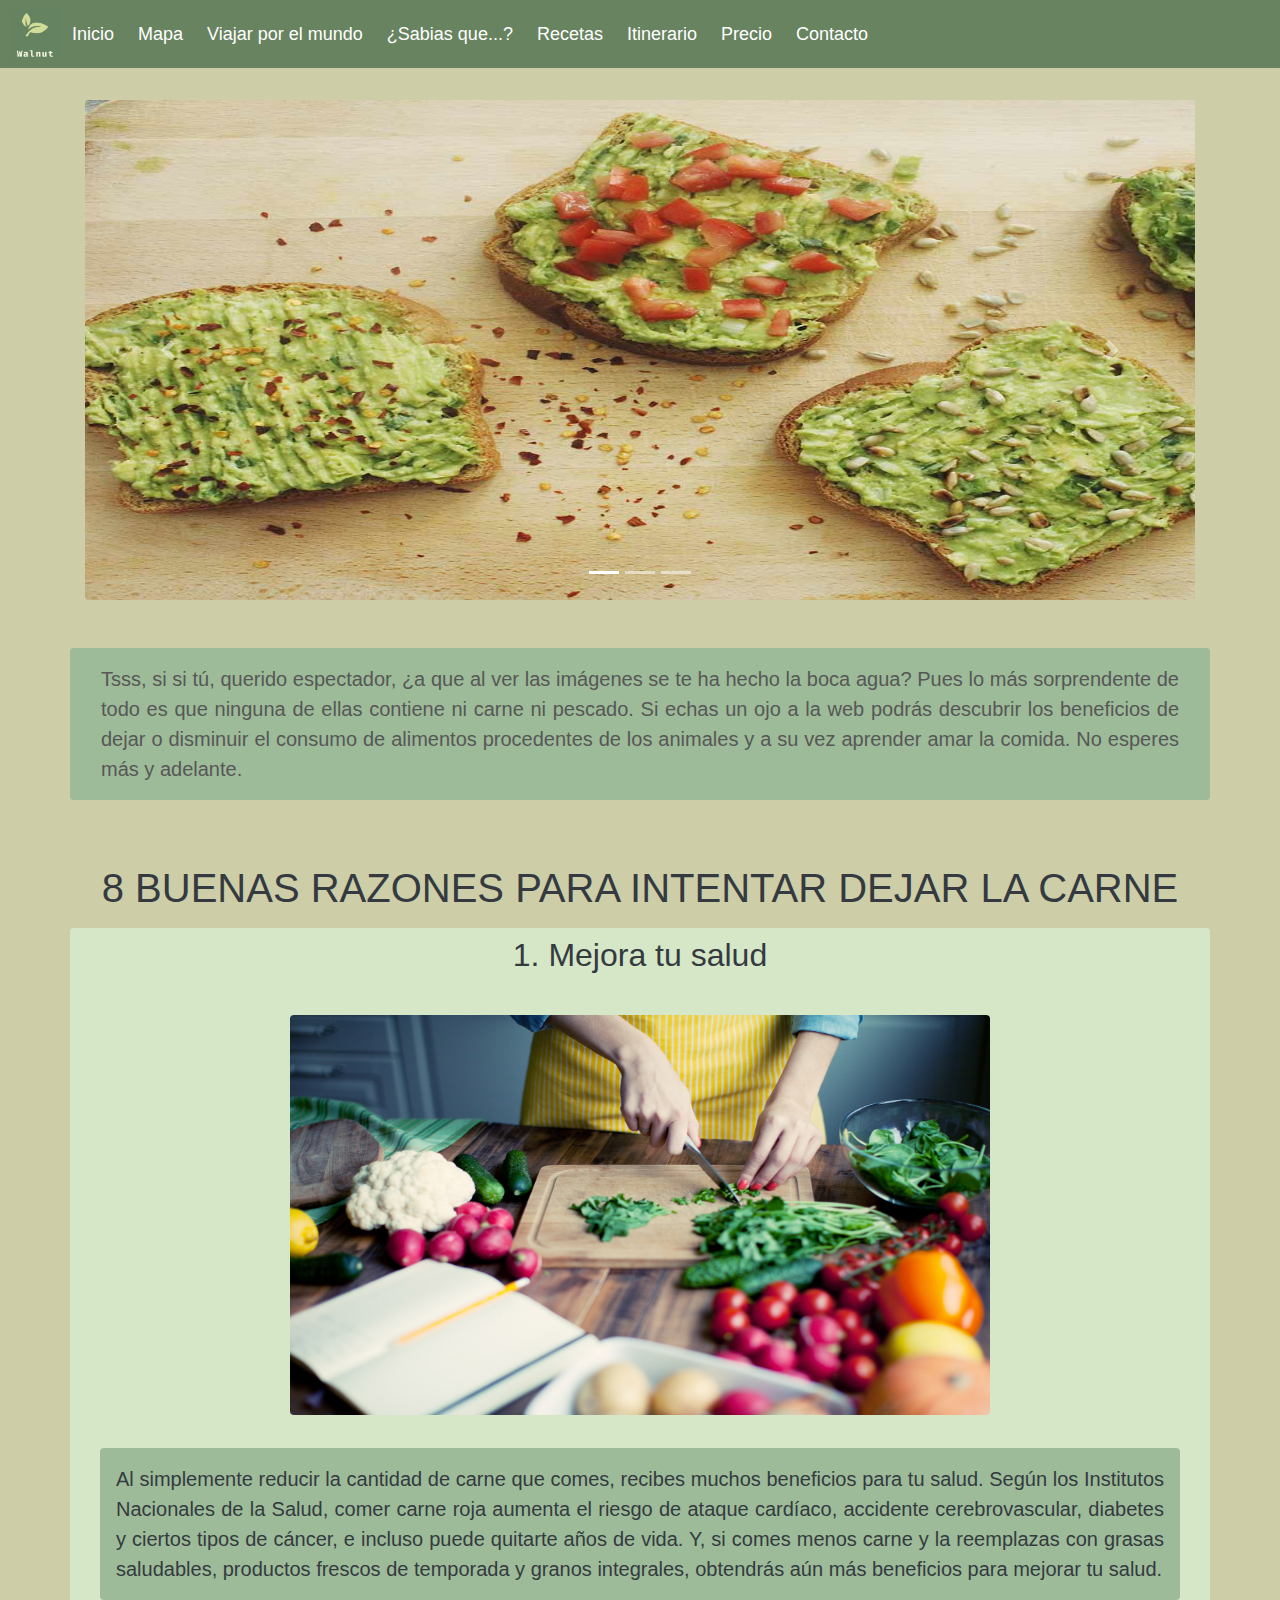
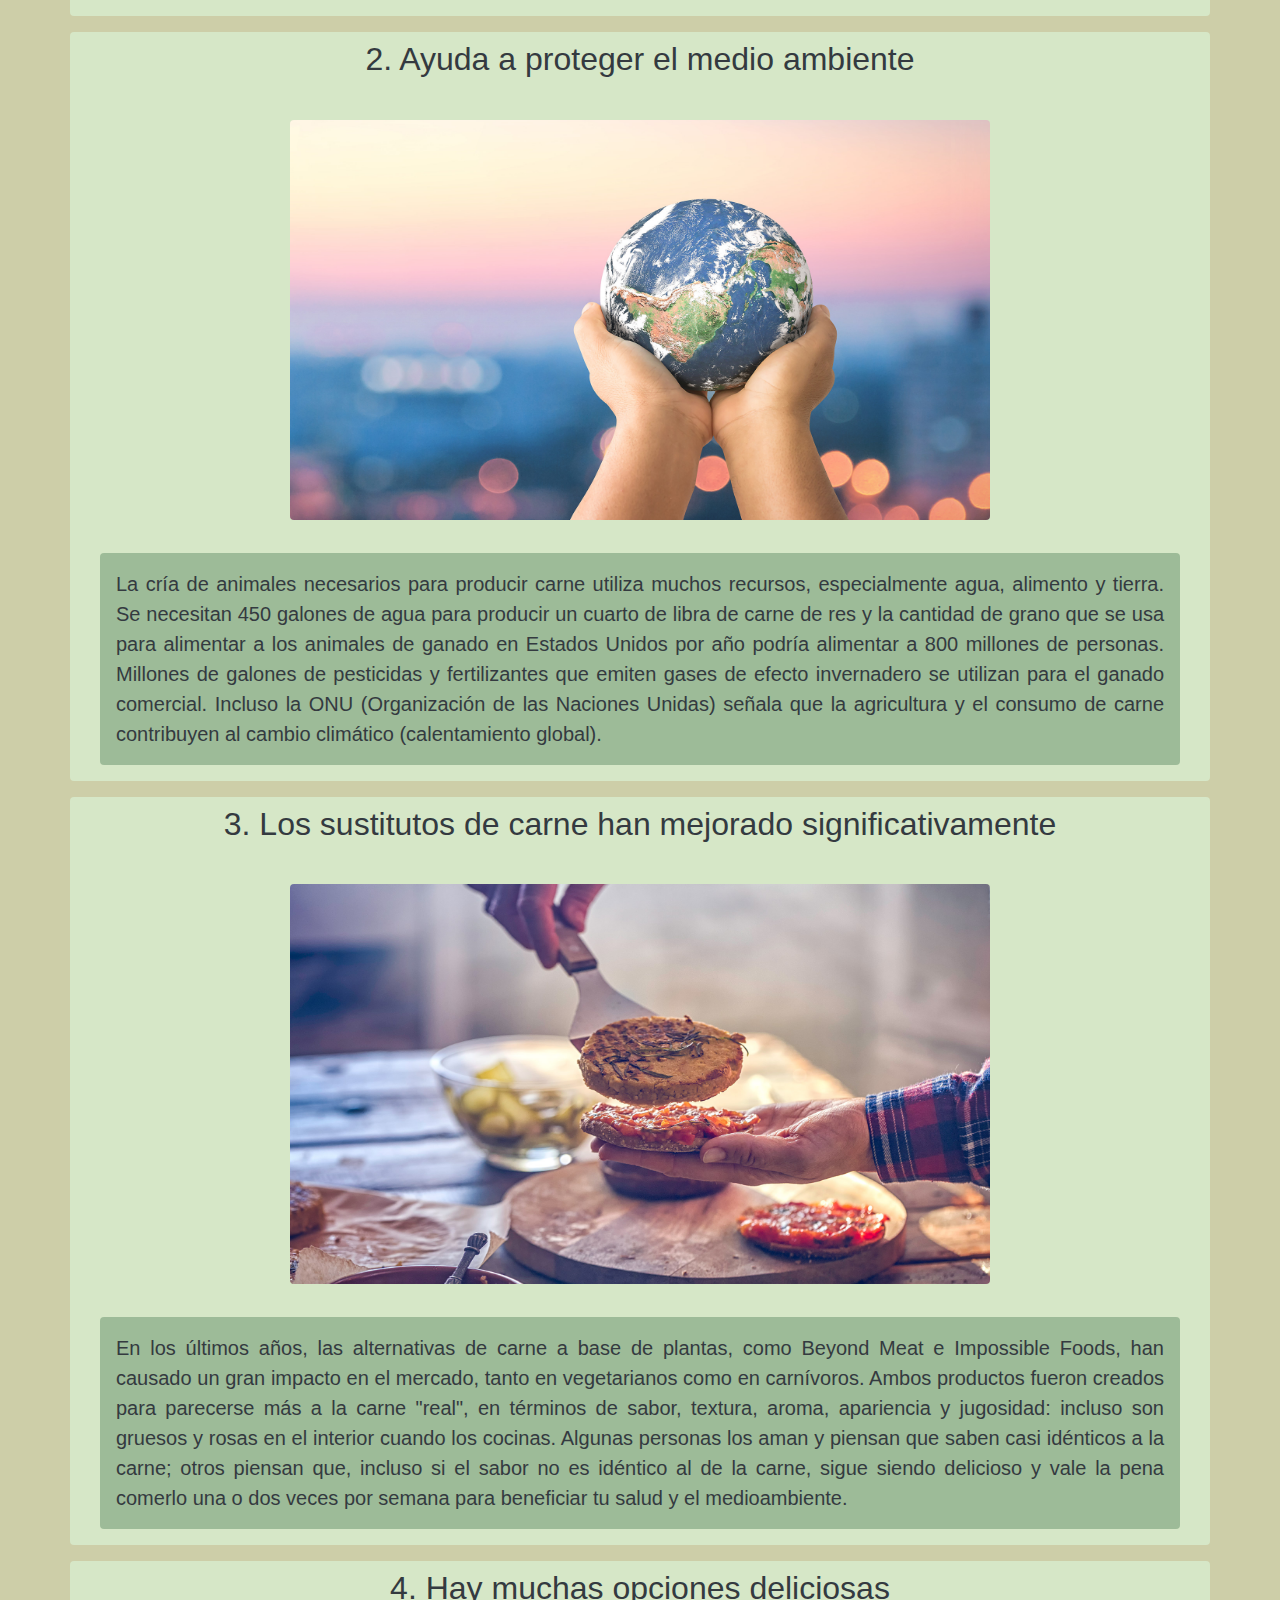
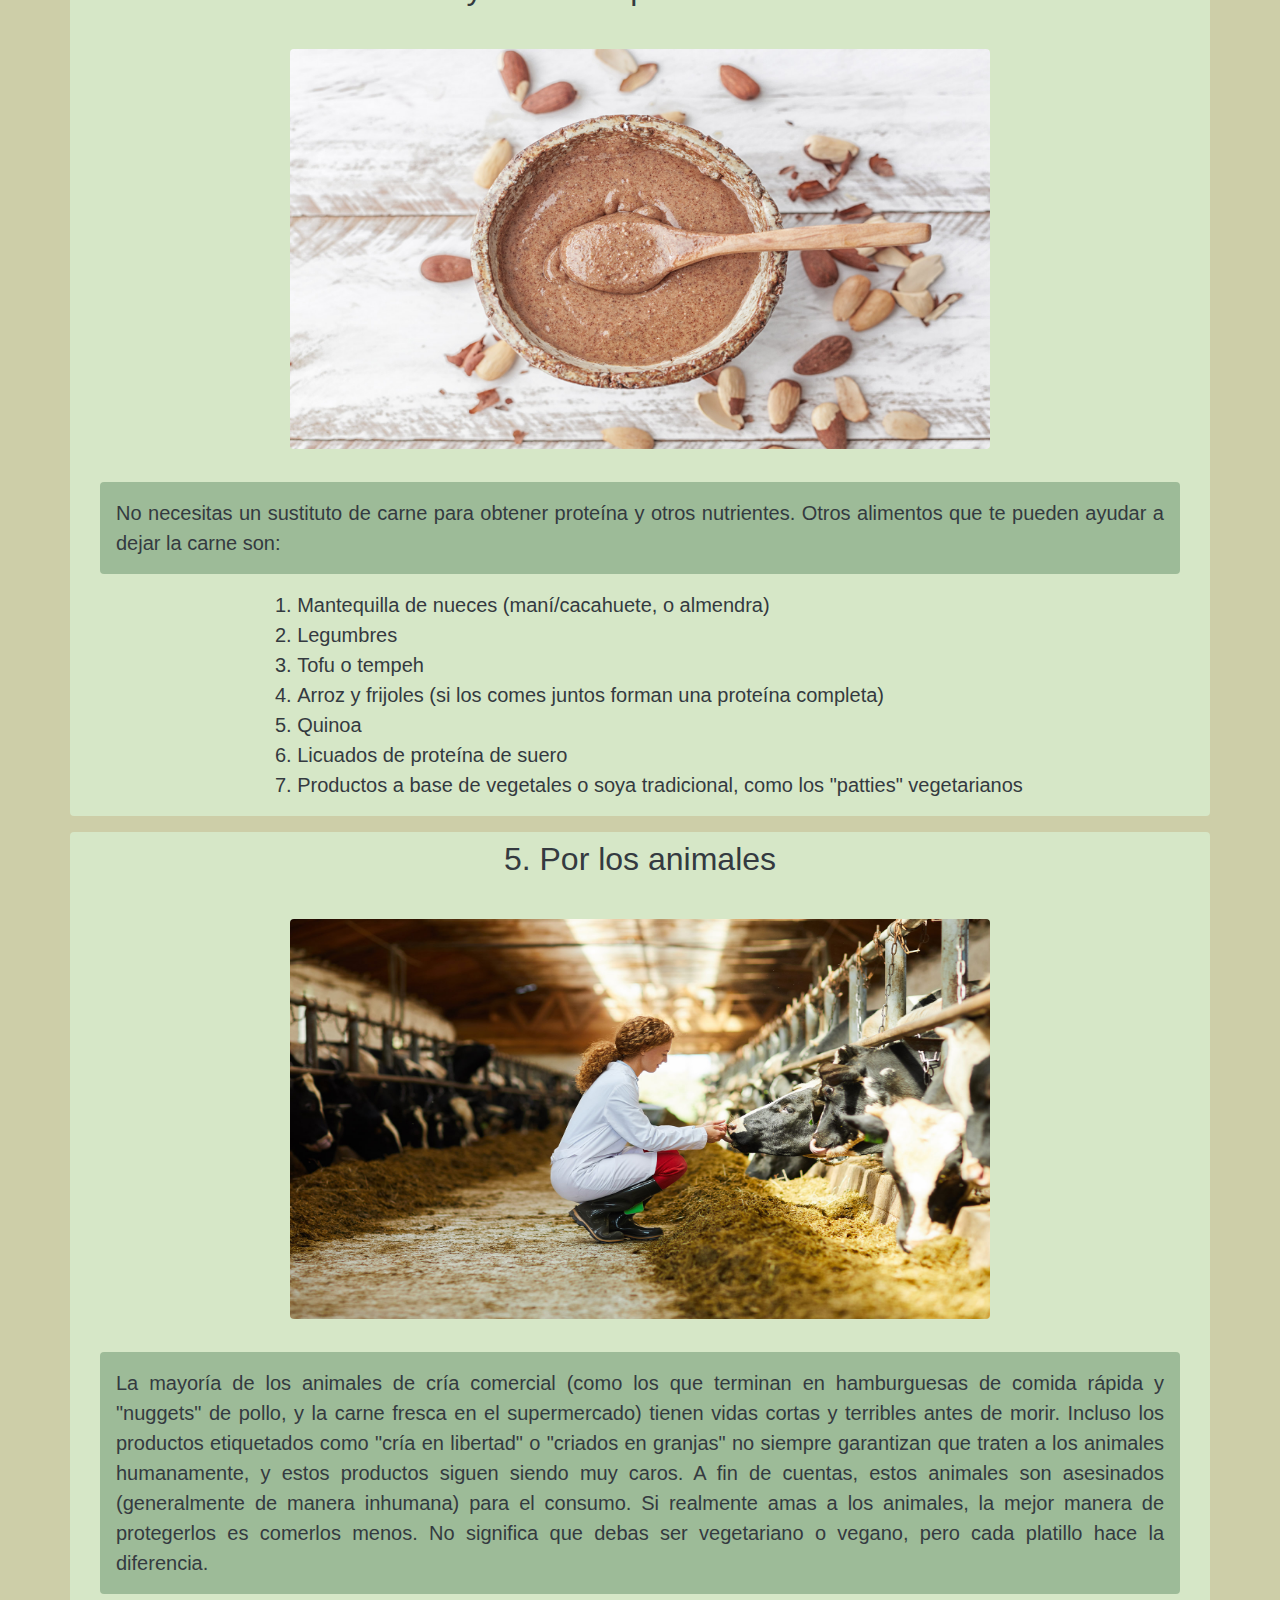
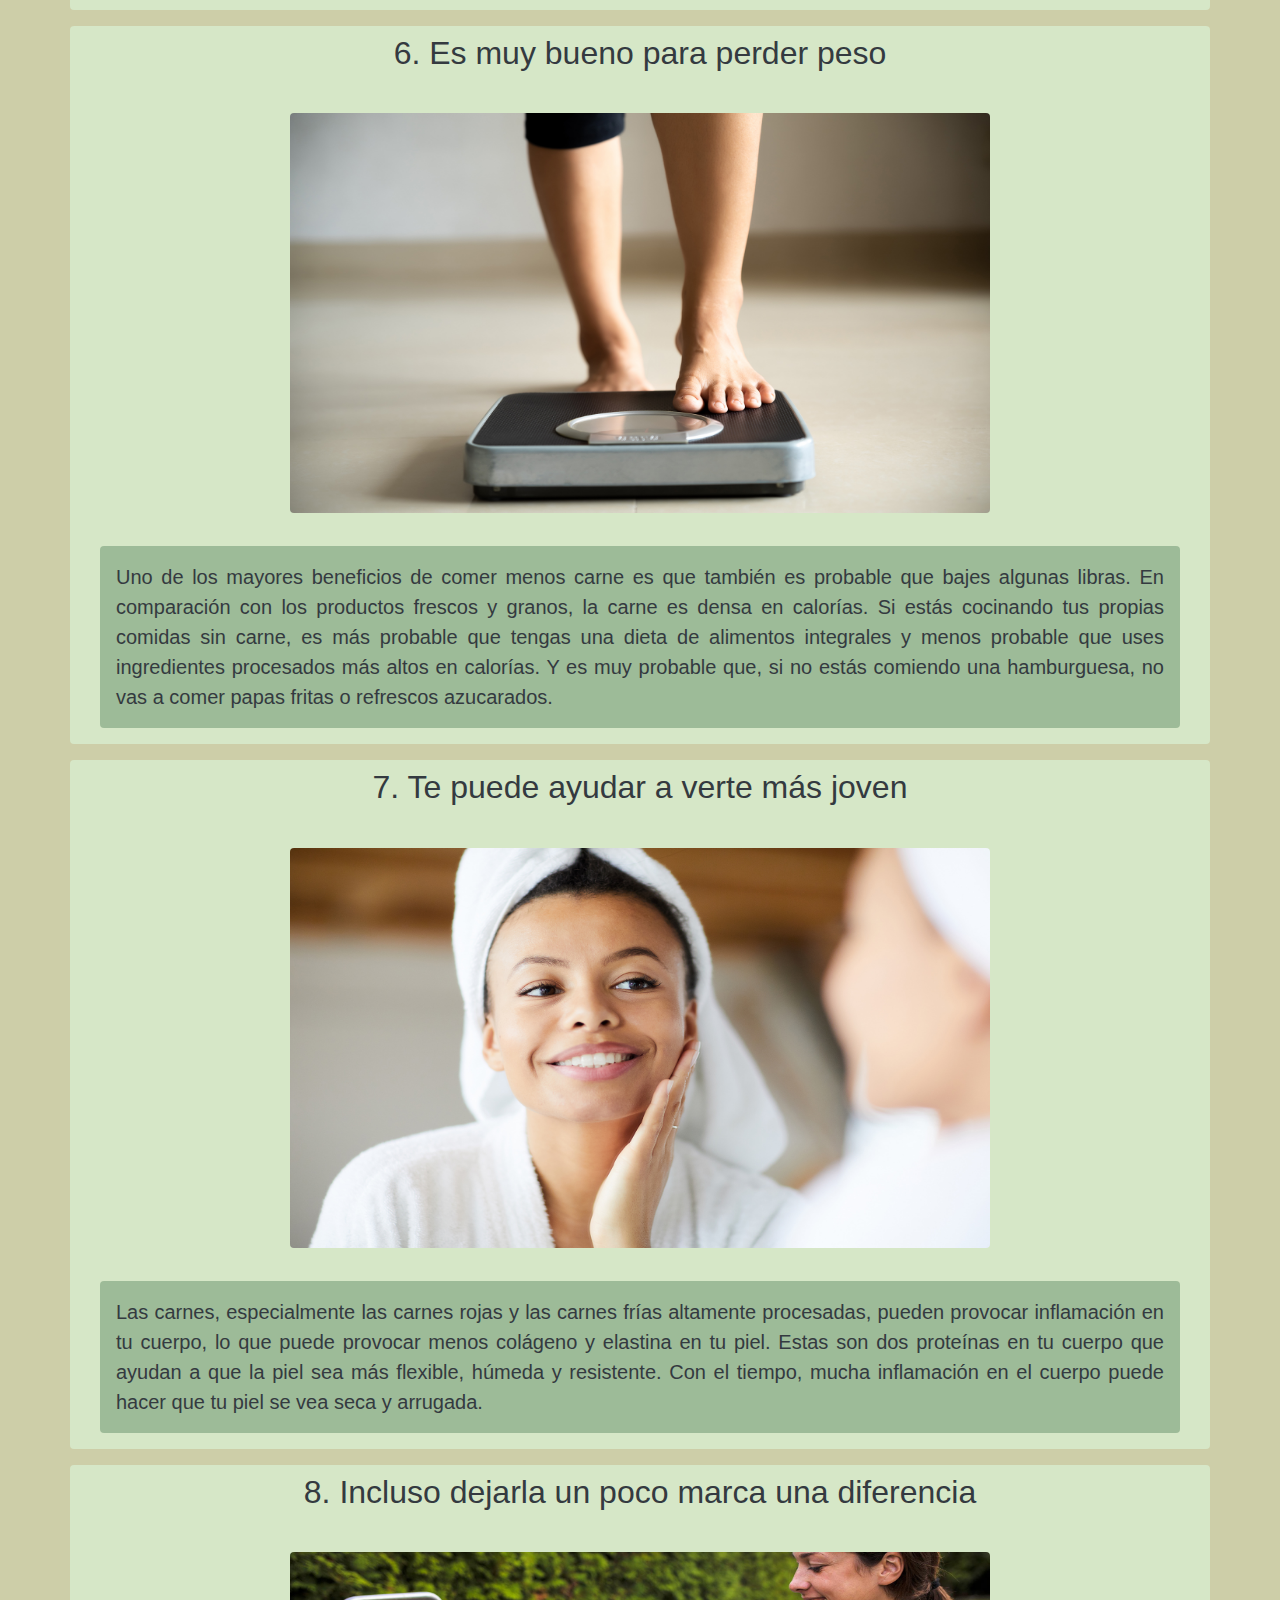
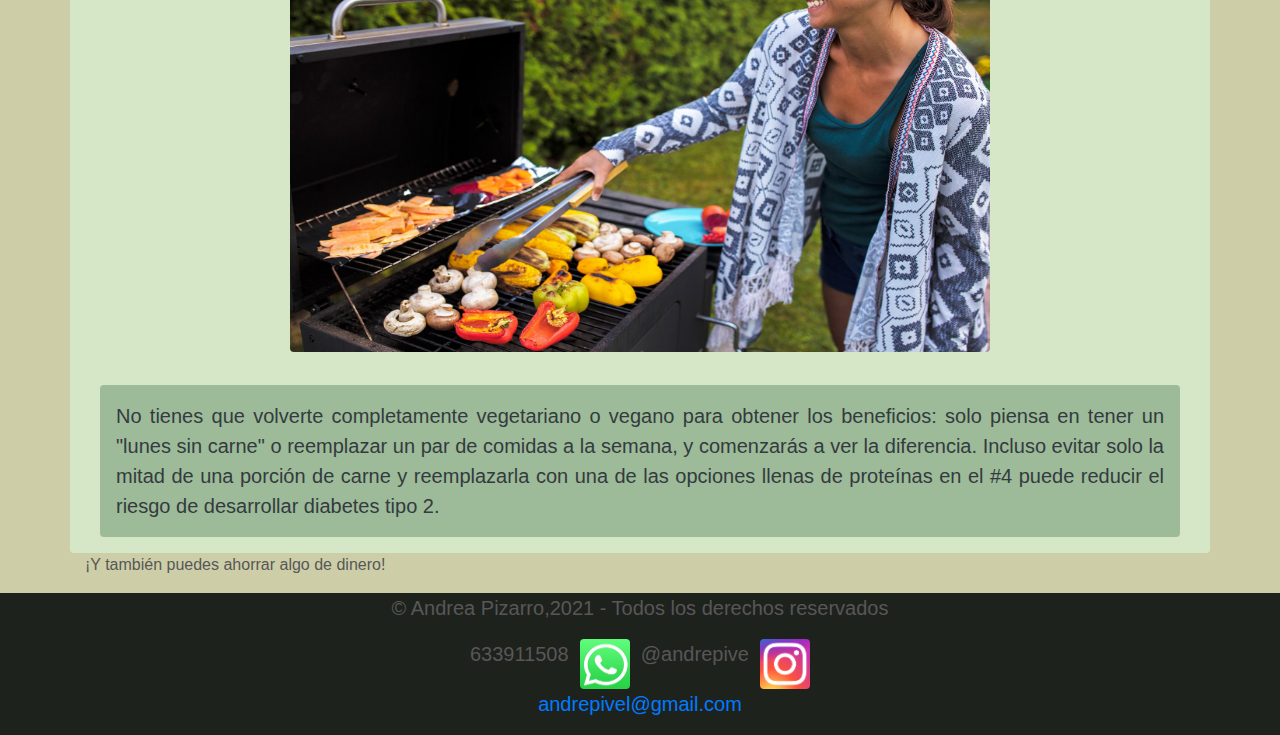
==== commit 0efb1cd7: "Update index.html" ====
--- a/index.html
+++ b/index.html
@@ -286,292 +286,3 @@
 
 
 </html>
-=======
-<!DOCTYPE html>
-<html lang="en">
-<head>
-    <meta charset="UTF-8">
-    <meta http-equiv="X-UA-Compatible" content="IE=edge">
-    <meta name="viewport" content="width=device-width, initial-scale=1.0">
-    <title>Indice</title>
-    <link rel="stylesheet" href="https://maxcdn.bootstrapcdn.com/bootstrap/4.0.0/css/bootstrap.min.css" integrity="sha384-Gn5384xqQ1aoWXA+058RXPxPg6fy4IWvTNh0E263XmFcJlSAwiGgFAW/dAiS6JXm" crossorigin="anonymous">
-    <script src="https://code.jquery.com/jquery-3.2.1.slim.min.js" integrity="sha384-KJ3o2DKtIkvYIK3UENzmM7KCkRr/rE9/Qpg6aAZGJwFDMVNA/GpGFF93hXpG5KkN" crossorigin="anonymous"></script>
-    <script src="https://cdnjs.cloudflare.com/ajax/libs/popper.js/1.12.9/umd/popper.min.js" integrity="sha384-ApNbgh9B+Y1QKtv3Rn7W3mgPxhU9K/ScQsAP7hUibX39j7fakFPskvXusvfa0b4Q" crossorigin="anonymous"></script>
-    <script src="https://maxcdn.bootstrapcdn.com/bootstrap/4.0.0/js/bootstrap.min.js" integrity="sha384-JZR6Spejh4U02d8jOt6vLEHfe/JQGiRRSQQxSfFWpi1MquVdAyjUar5+76PVCmYl" crossorigin="anonymous"></script>
-    <link href="css/css.css" rel="stylesheet" type="text/css">
-</head> 
-<body id="fondo">
-    <nav class="navbar navbar-expand-lg " id="navbar">
-        <img src="Fotos/Logo_2.jpg" alt="Logo_2" style="width:50px;height:50px;" class="rounded">
-        <button class="navbar-toggler" type="button" data-toggle="collapse" data-target="#navbarNavDropdown" aria-controls="navbarNavDropdown" aria-expanded="false" aria-label="Toggle navigation">
-          <span class="navbar-toggler-icon"></span>
-        </button>
-         <div class="collapse navbar-collapse" id="navbarNavDropdown">
-      <ul class="navbar-nav">
-        <li class="nav-item active">
-          <a class="nav-link" href="index.html">Inicio <span class="sr-only">(current)</span></a>
-        </li>
-        <li class="nav-item">
-          <a class="nav-link" href="Mapajs.html">Mapa</a>
-        </li>
-        <li class="nav-item">
-          <a class="nav-link" href="Mapa.html">Viajar por el mundo</a>
-        </li>
-        <li class="nav-item">
-          <a class="nav-link" href="Sabias que.html">¿Sabias que...?</a>
-        </li>
-        <li class="nav-item dropdown">
-          <a class="nav-link" href="recetas.html">Recetas</a>
-        </li>
-        <li class="nav-item dropdown">
-          <a class="nav-link" href="itinerario.html">Itinerario</a>
-        </li>
-        <li class="nav-item dropdown">
-          <a class="nav-link" href="Tabla.html">Precio</a>
-        </li>
-        <li class="nav-item dropdown">
-          <a class="nav-link" href="Contacto.html">Contacto</a>
-        </li>
-        </li>
-      </ul>
-    </div>
-      </nav>
-      
-     
-      <div class="container separacion-grande">
-        <div id="carouselExampleIndicators" class="carousel slide" data-ride="carousel">
-          <ol class="carousel-indicators">
-            <li data-target="#carouselExampleIndicators" data-slide-to="0" class="active"></li>
-            <li data-target="#carouselExampleIndicators" data-slide-to="1"></li>
-            <li data-target="#carouselExampleIndicators" data-slide-to="2"></li>
-          </ol>
-          <div class="carousel-inner">
-            <div class="carousel-item active">
-              <img class="d-block tamano-img rounded" src="Fotos/Tostada.jpg" alt="First slide">
-            </div>
-            <div class="carousel-item">
-              <img class="d-block tamano-img rounded" src="Fotos/comida3.jpg" alt="Second slide">
-            </div>
-            <div class="carousel-item">
-              <img class="d-block tamano-img rounded" src="Fotos/comida2.jpg" alt="Third slide">
-            </div>
-          </div>
-          <a class="carousel-control-prev" href="#carouselExampleIndicators" role="button" data-slide="prev">
-            <span class="carousel-control-prev-icon" aria-hidden="true"></span>
-            <span class="sr-only">Previous</span>
-          </a>
-          <a class="carousel-control-next" href="#carouselExampleIndicators" role="button" data-slide="next">
-            <span class="carousel-control-next-icon" aria-hidden="true"></span>
-            <span class="sr-only">Next</span>
-          </a>
-        </div>
-      </div>  
-        
-      <br>
-      <br>
-      <div class="container  rounded caja-texto">
-        
-        <p class="p-3 text-justify">
-          Tsss, si si tú, querido espectador, ¿a que al ver las imágenes se te ha hecho la boca agua? Pues lo más sorprendente de todo es que ninguna de ellas contiene ni carne ni pescado. 
-          Si echas un ojo a la web podrás descubrir los beneficios de dejar o disminuir el consumo de alimentos procedentes de los animales y a su vez aprender amar la comida. 
-          No esperes más y adelante.
-        </p>
-      </div>
-      <br>
-      <br>
-      <div class="container text-dark rounded text-center">
-      <h1>
-        8 BUENAS RAZONES PARA INTENTAR DEJAR LA CARNE
-      </h1>
-    </div>
-
-
-    <div class="container text-dark rounded d-flex   align-items-start flex-column mt-3 caja-fondo">
-      <div class="col-12">
-        <h2 class="text-center mt-2">
-          1. Mejora tu salud
-        </h2>
-      </div>
-      <hr>
-      <div class="col-12 d-flex justify-content-center">
-        <img src="Fotos/razon1.jpg" alt="razon1" class="imagen-parrafo rounded">
-      </div>
-      <hr>
-      <div class="col-12 d-flex justify-content-center">
-        <p class="p-3 text-justify caja-texto rounded ">
-          Al simplemente reducir la cantidad de carne que comes, recibes muchos beneficios para tu salud. Según los Institutos Nacionales de la Salud, 
-          comer carne roja aumenta el riesgo de ataque cardíaco, accidente cerebrovascular, diabetes y ciertos tipos de cáncer, e incluso puede quitarte años de vida. 
-          Y, si comes menos carne y la reemplazas con grasas saludables, productos frescos de temporada y granos integrales, obtendrás aún más beneficios para mejorar tu salud.
-        </p>
-      </div>
-    </div>
-
- <div class="container text-dark rounded d-flex   align-items-start flex-column mt-3 caja-fondo">
-      <div class="col-12">
-        <h2 class="text-center mt-2">
-          2. Ayuda a proteger el medio ambiente
-        </h2>
-      </div>
-      <hr>
-      <div class="col-12 d-flex justify-content-center">
-        <img src="Fotos/razon2.jpg" alt="razon2" class="imagen-parrafo rounded">
-      </div>
-      <hr>
-      <div class="col-12 d-flex justify-content-center">
-        <p class="p-3 text-justify caja-texto rounded ">
-          La cría de animales necesarios para producir carne utiliza muchos recursos, especialmente agua, alimento y tierra. Se necesitan 450 galones de agua para producir un cuarto de libra de carne de res y 
-        la cantidad de grano que se usa para alimentar a los animales de ganado en Estados Unidos por año podría alimentar a 800 millones de personas. Millones de galones de pesticidas y fertilizantes que emiten gases de efecto invernadero se utilizan para el ganado comercial. 
-        Incluso la ONU (Organización de las Naciones Unidas) señala que la agricultura y el consumo de carne contribuyen al cambio climático (calentamiento global).
-        </p>
-      </div>
-    </div>
-
-    <div class="container text-dark rounded d-flex   align-items-start flex-column mt-3 caja-fondo">
-      <div class="col-12">
-        <h2 class="text-center mt-2">
-          3. Los sustitutos de carne han mejorado significativamente
-        </h2>
-      </div>
-      <hr>
-      <div class="col-12 d-flex justify-content-center">
-        <img src="Fotos/razon3.jpg" alt="razon3" class="imagen-parrafo rounded">
-      </div>
-      <hr>
-      <div class="col-12 d-flex justify-content-center">
-        <p class="p-3 text-justify caja-texto rounded ">
-          En los últimos años, las alternativas de carne a base de plantas, como Beyond Meat e Impossible Foods, han causado un gran impacto en el mercado, tanto en vegetarianos como en carnívoros. Ambos productos fueron creados para parecerse más a la carne "real", en términos de sabor, textura, aroma, apariencia y jugosidad: 
-          incluso son gruesos y rosas en el interior cuando los cocinas. Algunas personas los aman y piensan que saben casi idénticos a la carne; otros piensan que, incluso si el sabor no es idéntico al de la carne, sigue siendo delicioso y vale la pena comerlo una o dos veces por semana para beneficiar tu salud y el medioambiente.
-        </p>
-      </div>
-    </div>
-
-    <div class="container text-dark rounded d-flex   align-items-start flex-column mt-3 caja-fondo">
-      <div class="col-12">
-        <h2 class="text-center mt-2">
-          4. Hay muchas opciones deliciosas
-        </h2>
-      </div>
-      <hr>
-      <div class="col-12 d-flex justify-content-center">
-        <img src="Fotos/razon4.jpg" alt="razon4" class="imagen-parrafo rounded">
-      </div>
-      <hr>
-      <div class="col-12 d-flex justify-content-center">
-        <p class="p-3 text-justify caja-texto rounded ">
-          No necesitas un sustituto de carne para obtener proteína y otros nutrientes. Otros alimentos que te pueden ayudar a dejar la carne son:
-        </p>
-        
-      </div>
-      <div class="col-12 d-flex justify-content-center">
-        <ol>
-          <li>Mantequilla de nueces (maní/cacahuete, o almendra)</li>	
-          <li>Legumbres</li>	
-          <li>Tofu o tempeh</li>	
-          <li>Arroz y frijoles (si los comes juntos forman una proteína completa)</li> 
-          <li>Quinoa</li>	
-          <li>Licuados de proteína de suero</li>	
-          <li>Productos a base de vegetales o soya tradicional, como los "patties" vegetarianos</li>	
-        </ol>
-      </div>
-    </div>
-   
-    <div class="container text-dark rounded d-flex   align-items-start flex-column mt-3 caja-fondo">
-      <div class="col-12">
-        <h2 class="text-center mt-2">
-          5. Por los animales
-        </h2>
-      </div>
-      <hr>
-      <div class="col-12 d-flex justify-content-center">
-        <img src="Fotos/razon5.jpg" alt="razon5" class="imagen-parrafo rounded">
-      </div>
-      <hr>
-      <div class="col-12 d-flex justify-content-center">
-        <p class="p-3 text-justify caja-texto rounded ">
-          La mayoría de los animales de cría comercial (como los que terminan en hamburguesas de comida rápida y "nuggets" de pollo, y la carne fresca en el supermercado) tienen vidas cortas y terribles antes de morir.
-          Incluso los productos etiquetados como "cría en libertad" o "criados en granjas" no siempre garantizan que traten a los animales humanamente, y estos productos siguen siendo muy caros. A fin de cuentas, 
-          estos animales son asesinados (generalmente de manera inhumana) para el consumo. Si realmente amas a los animales, la mejor manera de protegerlos es comerlos menos. No significa que debas ser vegetariano o vegano, pero cada platillo hace la diferencia.
-        </p>
-      </div>
-    </div>
-
-    <div class="container text-dark rounded d-flex   align-items-start flex-column mt-3 caja-fondo">
-      <div class="col-12">
-        <h2 class="text-center mt-2">
-          6. Es muy bueno para perder peso
-        </h2>
-      </div>
-      <hr>
-      <div class="col-12 d-flex justify-content-center">
-        <img src="Fotos/razon6.jpg" alt="razon6" class="imagen-parrafo rounded">
-      </div>
-      <hr>
-      <div class="col-12 d-flex justify-content-center">
-        <p class="p-3 text-justify caja-texto rounded ">
-          Uno de los mayores beneficios de comer menos carne es que también es probable que bajes algunas libras. En comparación con los productos frescos y granos, la carne es densa en calorías. Si estás cocinando tus propias comidas sin carne, 
-          es más probable que tengas una dieta de alimentos integrales y menos probable que uses ingredientes procesados más altos en calorías. Y es muy probable que, si no estás comiendo una hamburguesa, no vas a comer papas fritas o refrescos azucarados.
-        </p>
-      </div>
-    </div>
-    
-    <div class="container text-dark rounded d-flex   align-items-start flex-column mt-3 caja-fondo">
-      <div class="col-12">
-        <h2 class="text-center mt-2">
-          7. Te puede ayudar a verte más joven
-        </h2>
-      </div>
-      <hr>
-      <div class="col-12 d-flex justify-content-center">
-        <img src="Fotos/razon7.jpg" alt="razon7" class="imagen-parrafo rounded">
-      </div>
-      <hr>
-      <div class="col-12 d-flex justify-content-center">
-        <p class="p-3 text-justify caja-texto rounded ">
-          Las carnes, especialmente las carnes rojas y las carnes frías altamente procesadas, pueden provocar inflamación en tu cuerpo, lo que puede provocar menos colágeno y elastina en tu piel. 
-          Estas son dos proteínas en tu cuerpo que ayudan a que la piel sea más flexible, húmeda y resistente. Con el tiempo, mucha inflamación en el cuerpo puede hacer que tu piel se vea seca y arrugada. 
-        </p>
-      </div>
-    </div>
-    
-    <div class="container text-dark rounded d-flex   align-items-start flex-column mt-3 caja-fondo">
-      <div class="col-12">
-        <h2 class="text-center mt-2">
-          8. Incluso dejarla un poco marca una diferencia
-        </h2>
-      </div>
-      <hr>
-      <div class="col-12 d-flex justify-content-center">
-        <img src="Fotos/razon8.jpg" alt="razon8" class="imagen-parrafo rounded">
-      </div>
-      <hr>
-      <div class="col-12 d-flex justify-content-center">
-        <p class="p-3 text-justify caja-texto rounded ">
-          No tienes que volverte completamente vegetariano o vegano para obtener los beneficios: solo piensa en tener un "lunes sin carne" o reemplazar un par de comidas a la semana, 
-          y comenzarás a ver la diferencia. Incluso evitar solo la mitad de una porción de carne y reemplazarla con una de las opciones llenas de proteínas en el #4 puede reducir el riesgo de desarrollar diabetes tipo 2. 
-        </p>
-      </div>
-    </div>
-    <div class="container ">
-      <p>¡Y también puedes ahorrar algo de dinero! </p>
-    </div>
-      <footer>
-        <div class="social col-12 d-flex justify-content-center container caja-footer">
-         <p class="copy">&copy; Andrea Pizarro,2021 - Todos los derechos reservados</p></div>
-         <div class="social col-12 d-flex justify-content-center container  caja-footer">
-         <p>633911508&nbsp;&nbsp;</p>
-          <a href="#"><img src="Fotos/wats1.jpg" alt="whatsapp" style="width:50px;height:50px;" class="rounded"></a>
-          
-          <p>&nbsp;&nbsp;@andrepive&nbsp;&nbsp;</p>
-          <a href="https://www.instagram.com/andrepive/"><img src="Fotos/instagram.png" alt="instagram" style="width:50px;height:50px;" class="rounded"></a> 
-        </div>
-        <div class="col-12 d-flex justify-content-center container  caja-footer">
-        <p><a href="mailto:andrepivel@gmail.com">andrepivel@gmail.com</a></p>
-        </div>
-        
-      </footer>
-</body>
-
-
-
-</html>
-
